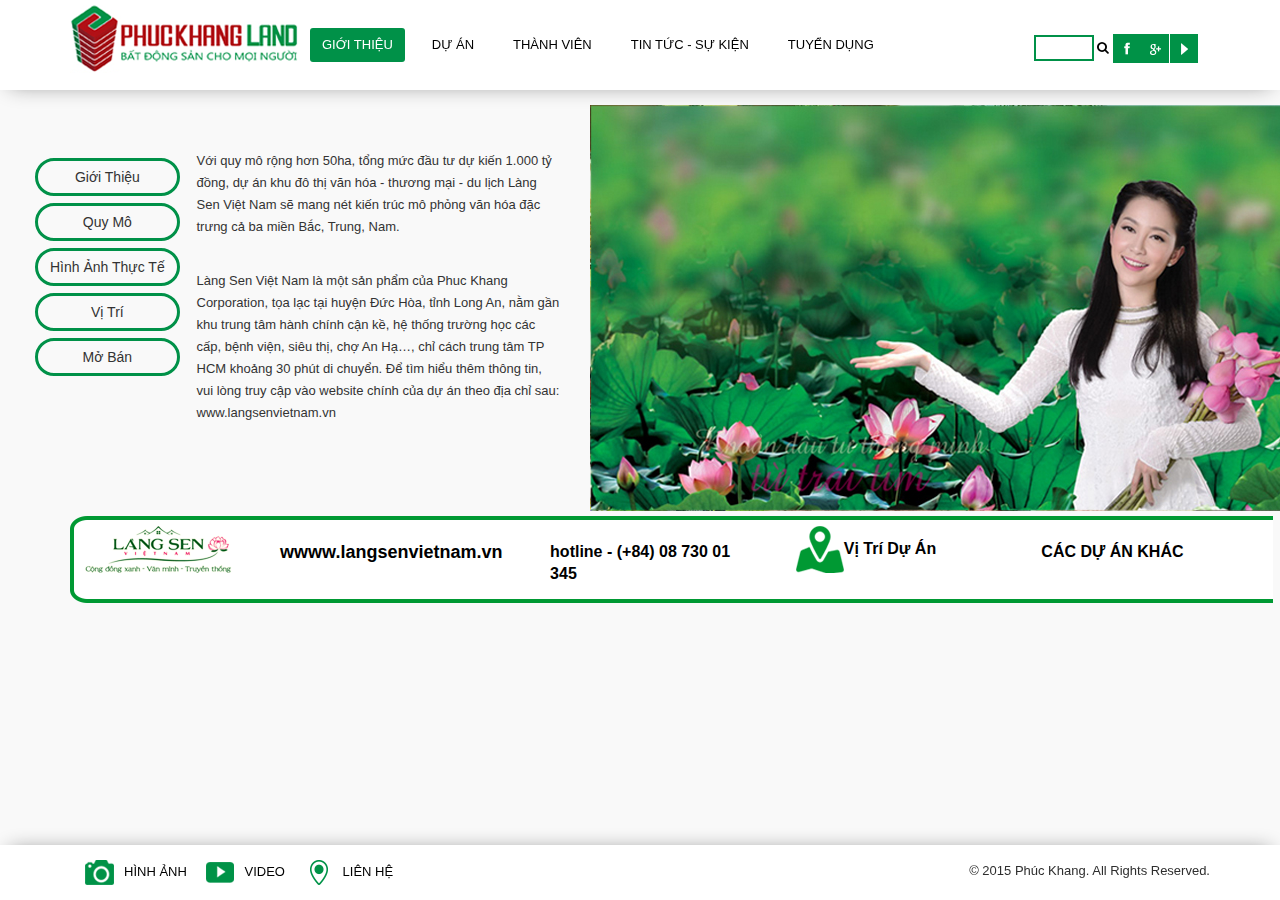
==== html/chi-tiet-du-an.html @ 8d45b4da "Layout demo - created by Quang Luu" ====
<!DOCTYPE html>
<html lang="en">
<head>
    <meta charset="utf-8">
    <meta name="viewport" content="width=device-width, initial-scale=1.0">
    <meta name="description" content="">
    <meta name="author" content="Lusman">
    <title>Home | Phúc Khang</title>
	
	<!-- core CSS -->
    <link href="css/bootstrap.min.css" rel="stylesheet">
    <link href="css/font-awesome.min.css" rel="stylesheet">
    <link href="css/animate.min.css" rel="stylesheet">
    <link href="css/prettyPhoto.css" rel="stylesheet">
    <link href="css/main.css" rel="stylesheet">
    <link href="css/responsive.css" rel="stylesheet">

    <link rel="stylesheet" type="text/css" href="css/demo.css">
    <link rel="stylesheet" type="text/css" href="css/style_common.css">
    <link rel="stylesheet" type="text/css" href="css/style5.css">
    <link rel="stylesheet" type="text/css" href="css/demoadpacks.css">

    <script src="js/demoad.js"></script>
    <script type="text/javascript" async="" id="_carbonads_js" src="js/carbon.js"></script>


    <!--[if lt IE 9]>
    <script src="js/html5shiv.js"></script>
    <script src="js/respond.min.js"></script>
    <![endif]-->       
    <link rel="shortcut icon" href="images/ico/favicon.ico">
    <link rel="apple-touch-icon-precomposed" sizes="144x144" href="images/ico/apple-touch-icon-144-precomposed.png">
    <link rel="apple-touch-icon-precomposed" sizes="114x114" href="images/ico/apple-touch-icon-114-precomposed.png">
    <link rel="apple-touch-icon-precomposed" sizes="72x72" href="images/ico/apple-touch-icon-72-precomposed.png">
    <link rel="apple-touch-icon-precomposed" href="images/ico/apple-touch-icon-57-precomposed.png">
</head><!--/head-->

<body class="homepage">

    <header id="header">

        <nav class="navbar navbar-inverse navbar-fixed-top" role="banner">
            <div class="container">
                <div class="navbar-header">
                    <button type="button" class="navbar-toggle" data-toggle="collapse" data-target=".navbar-collapse">
                        <span class="sr-only">Toggle navigation</span>
                        <span class="icon-bar"></span>
                        <span class="icon-bar"></span>
                        <span class="icon-bar"></span>
                    </button>
                    <a class="navbar-brand" href="index.html"><img src="images/logo.png" alt="logo"></a>
                </div>
				
                <div class="collapse navbar-collapse navbar-left">
                    <ul class="nav navbar-nav">
                        <li class="active"><a href="index.html">GIỚI THIỆU</a></li>
                        <li><a href="du-an.html">DỰ ÁN</a></li>
                        <li><a href="#">THÀNH VIÊN</a></li>
                        <li><a href="#">TIN TỨC - SỰ KIỆN</a></li>
                        <li><a href="#">TUYỂN DỤNG</a></li>                       
                    </ul>

                    <div class="col-sm-6 col-xs-8 social-custom">
                       <div class="social">
                            <div class="search">
                                <form role="form">
                                    <input type="text" class="search-form" autocomplete="off" placeholder="Search">
                                    <i class="fa fa-search"></i>
                                </form>
                           </div>
                            <ul class="social-share">
                                <li><a href="#"><img src="images/facebook.png"></a></li>
                                <li><a href="#"><img src="images/google+.png"></a></li> 
                                <li><a href="#"><img src="images/youtube.png"></a></li>
                            </ul>
                       </div>
                    </div>

                </div>
            </div><!--/.container-->
        </nav><!--/nav-->
		
    </header><!--/header-->

    <div class="container-fluid" style="padding-top: 100px;">
    <div class="row" style="height:410px;">
        <!--Button-->
        <div class="col-xs-6 .col-md-4" style="width: 15%; padding-top:50px; padding-left:50px;">
            <div class="btn-group-vertical" role="group">
                <a href="#" class="btn btn-default navbar-btn button">Giới Thiệu</a>
                <a href="#" class="btn btn-default navbar-btn button">Quy Mô</a>
                <a href="#" class="btn btn-default navbar-btn button">Hình Ảnh Thực Tế</a>
                <a href="#" class="btn btn-default navbar-btn button">Vị Trí</a>
                <a href="mo-ban.html" class="btn btn-default navbar-btn button">Mở Bán</a>
            </div>
        </div>
        <!--/Button-->
        <!--Content-->
        <div>
            <div class="col-xs-6 .col-md-4" style="width:30%; padding-top:50px;">
                <p>
                    Với quy mô rộng hơn 50ha, tổng mức đầu tư dự kiến 1.000 tỷ đồng, dự án khu đô thị văn hóa - thương mại - du lịch Làng Sen Việt Nam sẽ mang nét kiến trúc mô phỏng văn hóa đặc trưng cả ba miền Bắc, Trung, Nam.
                </p>
                    </br>
                <p>
                    Làng Sen Việt Nam là một sản phẩm của Phuc Khang Corporation, tọa lạc tại huyện Đức Hòa, tỉnh Long An, nằm gần khu trung tâm hành chính cận kề, hệ thống trường học các cấp, bệnh viện, siêu thị, chợ An Hạ…, chỉ cách trung tâm TP HCM khoảng 30 phút di chuyển. Để tìm hiểu thêm thông tin, vui lòng truy cập vào website chính của dự án theo địa chỉ sau: www.langsenvietnam.vn
                </p>
            </div>
            <div class="col-xs-6 .col-md-4" style="width: 55%; padding-top:5px;">
                <img src="images/duanlangsen.jpg">
            </div>
        </div>
    </div>
    <div class="row" style="background-image: url(images/chitietfooter.png);
          background-repeat: no-repeat;
          padding-top: 10px;
          margin-right: 7px;
          margin-top: 5px;
          width: 94%;
          float: right;
          height: 100px;">
  <div class="col-md-1"><img src="images/logolangsen.png"></div>
  <a href="www.langsenvietnam.vn" class="col-md-1" style="width=20%; padding-left:110px; color:black; padding-top:15px; font-weight:bolder; font-size:large;">wwww.langsenvietnam.vn</a>
  <div class="col-md-1" style="width:20%; margin-left:240px; color:black; padding-top:15px; font-weight:bold; font-size:medium;"><p>hotline - (+84) 08 730 01 345</p></div>
  <div class="col-md-1" style="width:20%; margin-left:5px; color:black; font-weight:bold; font-size:medium;"><img src="images/vitri.png"><a href="#" style="color:black;">Vị Trí Dự Án</a></div>
    <div class="col-md-1" style="width:20%; margin-left:5px; padding-top:15px; color:black; font-weight:bold; font-size:medium;"><a href="du-an.html" style="color:black;">CÁC DỰ ÁN KHÁC</a></div>

        
    </div>
    </div>
        <!--/Content-->
    <footer id="footer" class="navbar-fixed-bottom">
        <div class="container" style="padding-bottom: 15px">
            <div class="row">
                <div class="col-sm-6">
                    <ul class="pull-left">
                        <li><img src="images/camera.png" style="padding-right: 10px;"><a href="#">HÌNH ẢNH</a></li>
                        <li><img src="images/video.png" style="padding-right: 10px;"><a href="#">VIDEO</a></li>
                        <li><img src="images/location.png" style="padding-right: 10px;"><a href="#">LIÊN HỆ</a></li>
                    </ul>
                </div>
                <div class="col-sm-6">
                    <span class="pull-right">&copy; 2015 Phúc Khang. All Rights Reserved.</span>
                </div>
            </div>
        </div>
    </footer><!--/#footer-->

    <script src="js/jquery.js"></script>
    <script src="js/bootstrap.min.js"></script>
    <script src="js/jquery.prettyPhoto.js"></script>
    <script src="js/jquery.isotope.min.js"></script>
    <script src="js/main.js"></script>
    <script src="js/wow.min.js"></script>
</body>
</html>
---- html/css/prettyPhoto.css ----
div.pp_default .pp_top,div.pp_default .pp_top .pp_middle,div.pp_default .pp_top .pp_left,div.pp_default .pp_top .pp_right,div.pp_default .pp_bottom,div.pp_default .pp_bottom .pp_left,div.pp_default .pp_bottom .pp_middle,div.pp_default .pp_bottom .pp_right{height:13px}
div.pp_default .pp_top .pp_left{background:url(../images/prettyPhoto/default/sprite.png) -78px -93px no-repeat}
div.pp_default .pp_top .pp_middle{background:url(../images/prettyPhoto/default/sprite_x.png) top left repeat-x}
div.pp_default .pp_top .pp_right{background:url(../images/prettyPhoto/default/sprite.png) -112px -93px no-repeat}
div.pp_default .pp_content .ppt{color:#f8f8f8}
div.pp_default .pp_content_container .pp_left{background:url(../images/prettyPhoto/default/sprite_y.png) -7px 0 repeat-y;padding-left:13px}
div.pp_default .pp_content_container .pp_right{background:url(../images/prettyPhoto/default/sprite_y.png) top right repeat-y;padding-right:13px}
div.pp_default .pp_next:hover{background:url(../images/prettyPhoto/default/sprite_next.png) center right no-repeat;cursor:pointer}
div.pp_default .pp_previous:hover{background:url(../images/prettyPhoto/default/sprite_prev.png) center left no-repeat;cursor:pointer}
div.pp_default .pp_expand{background:url(../images/prettyPhoto/default/sprite.png) 0 -29px no-repeat;cursor:pointer;width:28px;height:28px}
div.pp_default .pp_expand:hover{background:url(../images/prettyPhoto/default/sprite.png) 0 -56px no-repeat;cursor:pointer}
div.pp_default .pp_contract{background:url(../images/prettyPhoto/default/sprite.png) 0 -84px no-repeat;cursor:pointer;width:28px;height:28px}
div.pp_default .pp_contract:hover{background:url(../images/prettyPhoto/default/sprite.png) 0 -113px no-repeat;cursor:pointer}
div.pp_default .pp_close{width:30px;height:30px;background:url(../images/prettyPhoto/default/sprite.png) 2px 1px no-repeat;cursor:pointer}
div.pp_default .pp_gallery ul li a{background:url(../images/prettyPhoto/default/default_thumb.png) center center #f8f8f8;border:1px solid #aaa}
div.pp_default .pp_social{margin-top:7px}
div.pp_default .pp_gallery a.pp_arrow_previous,div.pp_default .pp_gallery a.pp_arrow_next{position:static;left:auto}
div.pp_default .pp_nav .pp_play,div.pp_default .pp_nav .pp_pause{background:url(../images/prettyPhoto/default/sprite.png) -51px 1px no-repeat;height:30px;width:30px}
div.pp_default .pp_nav .pp_pause{background-position:-51px -29px}
div.pp_default a.pp_arrow_previous,div.pp_default a.pp_arrow_next{background:url(../images/prettyPhoto/default/sprite.png) -31px -3px no-repeat;height:20px;width:20px;margin:4px 0 0}
div.pp_default a.pp_arrow_next{left:52px;background-position:-82px -3px}
div.pp_default .pp_content_container .pp_details{margin-top:5px}
div.pp_default .pp_nav{clear:none;height:30px;width:110px;position:relative}
div.pp_default .pp_nav .currentTextHolder{font-family:Georgia;font-style:italic;color:#999;font-size:11px;left:75px;line-height:25px;position:absolute;top:2px;margin:0;padding:0 0 0 10px}
div.pp_default .pp_close:hover,div.pp_default .pp_nav .pp_play:hover,div.pp_default .pp_nav .pp_pause:hover,div.pp_default .pp_arrow_next:hover,div.pp_default .pp_arrow_previous:hover{opacity:0.7}
div.pp_default .pp_description{font-size:11px;font-weight:700;line-height:14px;margin:5px 50px 5px 0}
div.pp_default .pp_bottom .pp_left{background:url(../images/prettyPhoto/default/sprite.png) -78px -127px no-repeat}
div.pp_default .pp_bottom .pp_middle{background:url(../images/prettyPhoto/default/sprite_x.png) bottom left repeat-x}
div.pp_default .pp_bottom .pp_right{background:url(../images/prettyPhoto/default/sprite.png) -112px -127px no-repeat}
div.pp_default .pp_loaderIcon{background:url(../images/prettyPhoto/default/loader.gif) center center no-repeat}
div.light_rounded .pp_top .pp_left{background:url(../images/prettyPhoto/light_rounded/sprite.png) -88px -53px no-repeat}
div.light_rounded .pp_top .pp_right{background:url(../images/prettyPhoto/light_rounded/sprite.png) -110px -53px no-repeat}
div.light_rounded .pp_next:hover{background:url(../images/prettyPhoto/light_rounded/btnNext.png) center right no-repeat;cursor:pointer}
div.light_rounded .pp_previous:hover{background:url(../images/prettyPhoto/light_rounded/btnPrevious.png) center left no-repeat;cursor:pointer}
div.light_rounded .pp_expand{background:url(../images/prettyPhoto/light_rounded/sprite.png) -31px -26px no-repeat;cursor:pointer}
div.light_rounded .pp_expand:hover{background:url(../images/prettyPhoto/light_rounded/sprite.png) -31px -47px no-repeat;cursor:pointer}
div.light_rounded .pp_contract{background:url(../images/prettyPhoto/light_rounded/sprite.png) 0 -26px no-repeat;cursor:pointer}
div.light_rounded .pp_contract:hover{background:url(../images/prettyPhoto/light_rounded/sprite.png) 0 -47px no-repeat;cursor:pointer}
div.light_rounded .pp_close{width:75px;height:22px;background:url(../images/prettyPhoto/light_rounded/sprite.png) -1px -1px no-repeat;cursor:pointer}
div.light_rounded .pp_nav .pp_play{background:url(../images/prettyPhoto/light_rounded/sprite.png) -1px -100px no-repeat;height:15px;width:14px}
div.light_rounded .pp_nav .pp_pause{background:url(../images/prettyPhoto/light_rounded/sprite.png) -24px -100px no-repeat;height:15px;width:14px}
div.light_rounded .pp_arrow_previous{background:url(../images/prettyPhoto/light_rounded/sprite.png) 0 -71px no-repeat}
div.light_rounded .pp_arrow_next{background:url(../images/prettyPhoto/light_rounded/sprite.png) -22px -71px no-repeat}
div.light_rounded .pp_bottom .pp_left{background:url(../images/prettyPhoto/light_rounded/sprite.png) -88px -80px no-repeat}
div.light_rounded .pp_bottom .pp_right{background:url(../images/prettyPhoto/light_rounded/sprite.png) -110px -80px no-repeat}
div.dark_rounded .pp_top .pp_left{background:url(../images/prettyPhoto/dark_rounded/sprite.png) -88px -53px no-repeat}
div.dark_rounded .pp_top .pp_right{background:url(../images/prettyPhoto/dark_rounded/sprite.png) -110px -53px no-repeat}
div.dark_rounded .pp_content_container .pp_left{background:url(../images/prettyPhoto/dark_rounded/contentPattern.png) top left repeat-y}
div.dark_rounded .pp_content_container .pp_right{background:url(../images/prettyPhoto/dark_rounded/contentPattern.png) top right repeat-y}
div.dark_rounded .pp_next:hover{background:url(../images/prettyPhoto/dark_rounded/btnNext.png) center right no-repeat;cursor:pointer}
div.dark_rounded .pp_previous:hover{background:url(../images/prettyPhoto/dark_rounded/btnPrevious.png) center left no-repeat;cursor:pointer}
div.dark_rounded .pp_expand{background:url(../images/prettyPhoto/dark_rounded/sprite.png) -31px -26px no-repeat;cursor:pointer}
div.dark_rounded .pp_expand:hover{background:url(../images/prettyPhoto/dark_rounded/sprite.png) -31px -47px no-repeat;cursor:pointer}
div.dark_rounded .pp_contract{background:url(../images/prettyPhoto/dark_rounded/sprite.png) 0 -26px no-repeat;cursor:pointer}
div.dark_rounded .pp_contract:hover{background:url(../images/prettyPhoto/dark_rounded/sprite.png) 0 -47px no-repeat;cursor:pointer}
div.dark_rounded .pp_close{width:75px;height:22px;background:url(../images/prettyPhoto/dark_rounded/sprite.png) -1px -1px no-repeat;cursor:pointer}
div.dark_rounded .pp_description{margin-right:85px;color:#fff}
div.dark_rounded .pp_nav .pp_play{background:url(../images/prettyPhoto/dark_rounded/sprite.png) -1px -100px no-repeat;height:15px;width:14px}
div.dark_rounded .pp_nav .pp_pause{background:url(../images/prettyPhoto/dark_rounded/sprite.png) -24px -100px no-repeat;height:15px;width:14px}
div.dark_rounded .pp_arrow_previous{background:url(../images/prettyPhoto/dark_rounded/sprite.png) 0 -71px no-repeat}
div.dark_rounded .pp_arrow_next{background:url(../images/prettyPhoto/dark_rounded/sprite.png) -22px -71px no-repeat}
div.dark_rounded .pp_bottom .pp_left{background:url(../images/prettyPhoto/dark_rounded/sprite.png) -88px -80px no-repeat}
div.dark_rounded .pp_bottom .pp_right{background:url(../images/prettyPhoto/dark_rounded/sprite.png) -110px -80px no-repeat}
div.dark_rounded .pp_loaderIcon{background:url(../images/prettyPhoto/dark_rounded/loader.gif) center center no-repeat}
div.dark_square .pp_left,div.dark_square .pp_middle,div.dark_square .pp_right,div.dark_square .pp_content{background:#000}
div.dark_square .pp_description{color:#fff;margin:0 85px 0 0}
div.dark_square .pp_loaderIcon{background:url(../images/prettyPhoto/dark_square/loader.gif) center center no-repeat}
div.dark_square .pp_expand{background:url(../images/prettyPhoto/dark_square/sprite.png) -31px -26px no-repeat;cursor:pointer}
div.dark_square .pp_expand:hover{background:url(../images/prettyPhoto/dark_square/sprite.png) -31px -47px no-repeat;cursor:pointer}
div.dark_square .pp_contract{background:url(../images/prettyPhoto/dark_square/sprite.png) 0 -26px no-repeat;cursor:pointer}
div.dark_square .pp_contract:hover{background:url(../images/prettyPhoto/dark_square/sprite.png) 0 -47px no-repeat;cursor:pointer}
div.dark_square .pp_close{width:75px;height:22px;background:url(../images/prettyPhoto/dark_square/sprite.png) -1px -1px no-repeat;cursor:pointer}
div.dark_square .pp_nav{clear:none}
div.dark_square .pp_nav .pp_play{background:url(../images/prettyPhoto/dark_square/sprite.png) -1px -100px no-repeat;height:15px;width:14px}
div.dark_square .pp_nav .pp_pause{background:url(../images/prettyPhoto/dark_square/sprite.png) -24px -100px no-repeat;height:15px;width:14px}
div.dark_square .pp_arrow_previous{background:url(../images/prettyPhoto/dark_square/sprite.png) 0 -71px no-repeat}
div.dark_square .pp_arrow_next{background:url(../images/prettyPhoto/dark_square/sprite.png) -22px -71px no-repeat}
div.dark_square .pp_next:hover{background:url(../images/prettyPhoto/dark_square/btnNext.png) center right no-repeat;cursor:pointer}
div.dark_square .pp_previous:hover{background:url(../images/prettyPhoto/dark_square/btnPrevious.png) center left no-repeat;cursor:pointer}
div.light_square .pp_expand{background:url(../images/prettyPhoto/light_square/sprite.png) -31px -26px no-repeat;cursor:pointer}
div.light_square .pp_expand:hover{background:url(../images/prettyPhoto/light_square/sprite.png) -31px -47px no-repeat;cursor:pointer}
div.light_square .pp_contract{background:url(../images/prettyPhoto/light_square/sprite.png) 0 -26px no-repeat;cursor:pointer}
div.light_square .pp_contract:hover{background:url(../images/prettyPhoto/light_square/sprite.png) 0 -47px no-repeat;cursor:pointer}
div.light_square .pp_close{width:75px;height:22px;background:url(../images/prettyPhoto/light_square/sprite.png) -1px -1px no-repeat;cursor:pointer}
div.light_square .pp_nav .pp_play{background:url(../images/prettyPhoto/light_square/sprite.png) -1px -100px no-repeat;height:15px;width:14px}
div.light_square .pp_nav .pp_pause{background:url(../images/prettyPhoto/light_square/sprite.png) -24px -100px no-repeat;height:15px;width:14px}
div.light_square .pp_arrow_previous{background:url(../images/prettyPhoto/light_square/sprite.png) 0 -71px no-repeat}
div.light_square .pp_arrow_next{background:url(../images/prettyPhoto/light_square/sprite.png) -22px -71px no-repeat}
div.light_square .pp_next:hover{background:url(../images/prettyPhoto/light_square/btnNext.png) center right no-repeat;cursor:pointer}
div.light_square .pp_previous:hover{background:url(../images/prettyPhoto/light_square/btnPrevious.png) center left no-repeat;cursor:pointer}
div.facebook .pp_top .pp_left{background:url(../images/prettyPhoto/facebook/sprite.png) -88px -53px no-repeat}
div.facebook .pp_top .pp_middle{background:url(../images/prettyPhoto/facebook/contentPatternTop.png) top left repeat-x}
div.facebook .pp_top .pp_right{background:url(../images/prettyPhoto/facebook/sprite.png) -110px -53px no-repeat}
div.facebook .pp_content_container .pp_left{background:url(../images/prettyPhoto/facebook/contentPatternLeft.png) top left repeat-y}
div.facebook .pp_content_container .pp_right{background:url(../images/prettyPhoto/facebook/contentPatternRight.png) top right repeat-y}
div.facebook .pp_expand{background:url(../images/prettyPhoto/facebook/sprite.png) -31px -26px no-repeat;cursor:pointer}
div.facebook .pp_expand:hover{background:url(../images/prettyPhoto/facebook/sprite.png) -31px -47px no-repeat;cursor:pointer}
div.facebook .pp_contract{background:url(../images/prettyPhoto/facebook/sprite.png) 0 -26px no-repeat;cursor:pointer}
div.facebook .pp_contract:hover{background:url(../images/prettyPhoto/facebook/sprite.png) 0 -47px no-repeat;cursor:pointer}
div.facebook .pp_close{width:22px;height:22px;background:url(../images/prettyPhoto/facebook/sprite.png) -1px -1px no-repeat;cursor:pointer}
div.facebook .pp_description{margin:0 37px 0 0}
div.facebook .pp_loaderIcon{background:url(../images/prettyPhoto/facebook/loader.gif) center center no-repeat}
div.facebook .pp_arrow_previous{background:url(../images/prettyPhoto/facebook/sprite.png) 0 -71px no-repeat;height:22px;margin-top:0;width:22px}
div.facebook .pp_arrow_previous.disabled{background-position:0 -96px;cursor:default}
div.facebook .pp_arrow_next{background:url(../images/prettyPhoto/facebook/sprite.png) -32px -71px no-repeat;height:22px;margin-top:0;width:22px}
div.facebook .pp_arrow_next.disabled{background-position:-32px -96px;cursor:default}
div.facebook .pp_nav{margin-top:0}
div.facebook .pp_nav p{font-size:15px;padding:0 3px 0 4px}
div.facebook .pp_nav .pp_play{background:url(../images/prettyPhoto/facebook/sprite.png) -1px -123px no-repeat;height:22px;width:22px}
div.facebook .pp_nav .pp_pause{background:url(../images/prettyPhoto/facebook/sprite.png) -32px -123px no-repeat;height:22px;width:22px}
div.facebook .pp_next:hover{background:url(../images/prettyPhoto/facebook/btnNext.png) center right no-repeat;cursor:pointer}
div.facebook .pp_previous:hover{background:url(../images/prettyPhoto/facebook/btnPrevious.png) center left no-repeat;cursor:pointer}
div.facebook .pp_bottom .pp_left{background:url(../images/prettyPhoto/facebook/sprite.png) -88px -80px no-repeat}
div.facebook .pp_bottom .pp_middle{background:url(../images/prettyPhoto/facebook/contentPatternBottom.png) top left repeat-x}
div.facebook .pp_bottom .pp_right{background:url(../images/prettyPhoto/facebook/sprite.png) -110px -80px no-repeat}
div.pp_pic_holder a:focus{outline:none}
div.pp_overlay{background:#000;display:none;left:0;position:absolute;top:0;width:100%;z-index:9500}
div.pp_pic_holder{display:none;position:absolute;width:100px;z-index:10000}
.pp_content{height:40px;min-width:40px}
* html .pp_content{width:40px}
.pp_content_container{position:relative;text-align:left;width:100%}
.pp_content_container .pp_left{padding-left:20px}
.pp_content_container .pp_right{padding-right:20px}
.pp_content_container .pp_details{float:left;margin:10px 0 2px}
.pp_description{display:none;margin:0}
.pp_social{float:left;margin:0}
.pp_social .facebook{float:left;margin-left:5px;width:55px;overflow:hidden}
.pp_social .twitter{float:left}
.pp_nav{clear:right;float:left;margin:3px 10px 0 0}
.pp_nav p{float:left;white-space:nowrap;margin:2px 4px}
.pp_nav .pp_play,.pp_nav .pp_pause{float:left;margin-right:4px;text-indent:-10000px}
a.pp_arrow_previous,a.pp_arrow_next{display:block;float:left;height:15px;margin-top:3px;overflow:hidden;text-indent:-10000px;width:14px}
.pp_hoverContainer{position:absolute;top:0;width:100%;z-index:2000}
.pp_gallery{display:none;left:50%;margin-top:-50px;position:absolute;z-index:10000}
.pp_gallery div{float:left;overflow:hidden;position:relative}
.pp_gallery ul{float:left;height:35px;position:relative;white-space:nowrap;margin:0 0 0 5px;padding:0}
.pp_gallery ul a{border:1px rgba(0,0,0,0.5) solid;display:block;float:left;height:33px;overflow:hidden}
.pp_gallery ul a img{border:0}
.pp_gallery li{display:block;float:left;margin:0 5px 0 0;padding:0}
.pp_gallery li.default a{background:url(../images/prettyPhoto/facebook/default_thumbnail.gif) 0 0 no-repeat;display:block;height:33px;width:50px}
.pp_gallery .pp_arrow_previous,.pp_gallery .pp_arrow_next{margin-top:7px!important}
a.pp_next{background:url(../images/prettyPhoto/light_rounded/btnNext.png) 10000px 10000px no-repeat;display:block;float:right;height:100%;text-indent:-10000px;width:49%}
a.pp_previous{background:url(../images/prettyPhoto/light_rounded/btnNext.png) 10000px 10000px no-repeat;display:block;float:left;height:100%;text-indent:-10000px;width:49%}
a.pp_expand,a.pp_contract{cursor:pointer;display:none;height:20px;position:absolute;right:30px;text-indent:-10000px;top:10px;width:20px;z-index:20000}
a.pp_close{position:absolute;right:0;top:0;display:block;line-height:22px;text-indent:-10000px}
.pp_loaderIcon{display:block;height:24px;left:50%;position:absolute;top:50%;width:24px;margin:-12px 0 0 -12px}
#pp_full_res{line-height:1!important}
#pp_full_res .pp_inline{text-align:left}
#pp_full_res .pp_inline p{margin:0 0 15px}
div.ppt{color:#fff;display:none;font-size:17px;z-index:9999;margin:0 0 5px 15px}
div.pp_default .pp_content,div.light_rounded .pp_content{background-color:#fff}
div.pp_default #pp_full_res .pp_inline,div.light_rounded .pp_content .ppt,div.light_rounded #pp_full_res .pp_inline,div.light_square .pp_content .ppt,div.light_square #pp_full_res .pp_inline,div.facebook .pp_content .ppt,div.facebook #pp_full_res .pp_inline{color:#000}
div.pp_default .pp_gallery ul li a:hover,div.pp_default .pp_gallery ul li.selected a,.pp_gallery ul a:hover,.pp_gallery li.selected a{border-color:#fff}
div.pp_default .pp_details,div.light_rounded .pp_details,div.dark_rounded .pp_details,div.dark_square .pp_details,div.light_square .pp_details,div.facebook .pp_details{position:relative}
div.light_rounded .pp_top .pp_middle,div.light_rounded .pp_content_container .pp_left,div.light_rounded .pp_content_container .pp_right,div.light_rounded .pp_bottom .pp_middle,div.light_square .pp_left,div.light_square .pp_middle,div.light_square .pp_right,div.light_square .pp_content,div.facebook .pp_content{background:#fff}
div.light_rounded .pp_description,div.light_square .pp_description{margin-right:85px}
div.light_rounded .pp_gallery a.pp_arrow_previous,div.light_rounded .pp_gallery a.pp_arrow_next,div.dark_rounded .pp_gallery a.pp_arrow_previous,div.dark_rounded .pp_gallery a.pp_arrow_next,div.dark_square .pp_gallery a.pp_arrow_previous,div.dark_square .pp_gallery a.pp_arrow_next,div.light_square .pp_gallery a.pp_arrow_previous,div.light_square .pp_gallery a.pp_arrow_next{margin-top:12px!important}
div.light_rounded .pp_arrow_previous.disabled,div.dark_rounded .pp_arrow_previous.disabled,div.dark_square .pp_arrow_previous.disabled,div.light_square .pp_arrow_previous.disabled{background-position:0 -87px;cursor:default}
div.light_rounded .pp_arrow_next.disabled,div.dark_rounded .pp_arrow_next.disabled,div.dark_square .pp_arrow_next.disabled,div.light_square .pp_arrow_next.disabled{background-position:-22px -87px;cursor:default}
div.light_rounded .pp_loaderIcon,div.light_square .pp_loaderIcon{background:url(../images/prettyPhoto/light_rounded/loader.gif) center center no-repeat}
div.dark_rounded .pp_top .pp_middle,div.dark_rounded .pp_content,div.dark_rounded .pp_bottom .pp_middle{background:url(../images/prettyPhoto/dark_rounded/contentPattern.png) top left repeat}
div.dark_rounded .currentTextHolder,div.dark_square .currentTextHolder{color:#c4c4c4}
div.dark_rounded #pp_full_res .pp_inline,div.dark_square #pp_full_res .pp_inline{color:#fff}
.pp_top,.pp_bottom{height:20px;position:relative}
* html .pp_top,* html .pp_bottom{padding:0 20px}
.pp_top .pp_left,.pp_bottom .pp_left{height:20px;left:0;position:absolute;width:20px}
.pp_top .pp_middle,.pp_bottom .pp_middle{height:20px;left:20px;position:absolute;right:20px}
* html .pp_top .pp_middle,* html .pp_bottom .pp_middle{left:0;position:static}
.pp_top .pp_right,.pp_bottom .pp_right{height:20px;left:auto;position:absolute;right:0;top:0;width:20px}
.pp_fade,.pp_gallery li.default a img{display:none}
---- html/css/main.css ----
@import url(http://fonts.googleapis.com/css?family=Open+Sans:300italic,400italic,600italic,700italic,800italic,400,600,700,300,800);


/*************************
*******Typography******
**************************/

body {
  background: #fff;
  font-family: 'Open Sans', sans-serif;
  color:#4e4e4e;
  line-height: 22px;
}

h1,
h2,
h3,
h4,
h5,
h6 {
  font-weight: 600; 
  font-family: 'Open Sans', sans-serif;
  color:#4e4e4e;
}

h1{
  font-size: 36px;
  color:#fff;
}

h2{
  font-size: 20px;
}

h3{
  font-size: 16px;
  color: #787878;
  font-weight: 400;
  line-height: 24px;
}

h4{
  font-size: 16px;
}

a {
  color: #c52d2f;
  -webkit-transition: color 300ms, background-color 300ms;
  -moz-transition: color 300ms, background-color 300ms;
  -o-transition:  color 300ms, background-color 300ms;
  transition:  color 300ms, background-color 300ms;
}

a:hover, a:focus {
  color: #d43133;
}

hr {
  border-top: 1px solid #e5e5e5;
  border-bottom: 1px solid #fff;
}


.btn-primary {
  padding: 8px 20px;
  background: #c52d2f;
  color: #fff;
  border-radius: 4px;
  border:none;
  margin-top: 10px;
}


.btn-primary:hover, 
.btn-primary:focus{
  background: #c52d2f;
  outline: none;
  box-shadow: none;
} 

.btn-transparent {
  border: 3px solid #fff;
  background: transparent;
  color: #fff;
}

.btn-transparent:hover {
  border-color: rgba(255, 255, 255, 0.5);
}

a:hover,
a:focus {
  color: #111;
  text-decoration: none;
  outline: none;
}

.dropdown-menu {
  margin-top: -1px;
  min-width: 180px;
}

.center h2{
  font-size: 36px;
  margin-top: 0;
  margin-bottom: 20px;
}

.media>.pull-left{
  margin-right: 20px;
}

.media>.pull-right{
  margin-left: 20px;
}

body > section {
  padding: 70px 0;
}

.hover-effect{
  padding: 0;
}

.center {
  text-align: center;
  padding-bottom: 55px;
}

.scaleIn {
  -webkit-animation-name: scaleIn;
  animation-name: scaleIn;
}

.lead{
  font-size: 16px;
  line-height: 24px;
  font-weight: 400;
}

.transparent-bg {
  background-color: transparent !important;
  margin-bottom: 0;
}

@-webkit-keyframes scaleIn {
  0% {
    opacity: 0;
    -webkit-transform: scale(0);
    transform: scale(0);
  }

  100% {
    opacity: 1;
    -webkit-transform: scale(1);
    transform: scale(1);
  }
}

@keyframes scaleIn {
  0% {
    opacity: 0;
    -webkit-transform: scale(0);
    -ms-transform: scale(0);
    transform: scale(0);
  }

  100% {
    opacity: 1;
    -webkit-transform: scale(1);
    -ms-transform: scale(1);
    transform: scale(1);
  }
}


/*************************
*******Header******
**************************/

.padding-col{
  padding-left: 0px;
  padding-right: 0px;
}

.square-box{
  float: right;
  width: 300px;
  height: 233px;
}

#header .search{
  display: inline-block;
}

.navbar>.container .navbar-brand{
  margin-left: 0;
}

.top-bar {
  padding: 10px 0;
  background: #191919;
  border-bottom: 1px solid #222;
  line-height: 28px;
}

.top-number{
  color: #fff;
}

.top-number p{
  margin: 0
}

.social{
  text-align: right;
}

.social-share{
 display: inline-block;
 list-style: none;
 padding: 0;
 margin: 0;
}

ul.social-share li {
  display: inline-block;
}

ul.social-share li a {
  display: inline-block;
  color: #fff;
  background: #404040;
  width: 25px;
  height: 25px;
  line-height: 25px;
  text-align: center;
  border-radius: 2px;
}

ul.social-share li a:hover {
  background: #c52d2f;
  color: #fff;
}

.search i {
  color: #000;
}

input.search-form{
  background: transparent;
  border-style: solid;
  border-color: #009148;
  border: 1 none;
  width: 60px;
  padding: 0 10px;
  color: #000;
  -webkit-transition: all 400ms;
  -moz-transition: all 400ms;
  -ms-transition: all 400ms;
  -o-transition: all 400ms;
  transition: all 400ms;
}

input.search-form::-webkit-input-placeholder{
  color: transparent;
}

input.search-form:hover::-webkit-input-placeholder {
  color: #fff;
}

input.search-form:hover {
  width: 150px;
}

.navbar-brand {
  padding: 0;
  margin:0;
}

.navbar {
  border-radius: 0;
  margin-bottom: 0;
  background: #FFFFFF;
  padding: 5px 0;
  padding-bottom: 0;
}

 .navbar-nav{
  margin-top: -45px;
  margin-left: 225px; 
 }

.navbar-nav>li{
  margin-left: 15px;
  padding-bottom: 28px;
}

.navbar-inverse .navbar-nav > li > a {
  padding: 5px 12px;
  margin: 0;
  border-radius: 3px;
  color: #000;
  line-height: 24px;
  display: inline-block;
}

.navbar-inverse .navbar-nav > li > a:hover{
	background-color: #009148;
  color: #ffffff;
}

.navbar-inverse {
  border: none;
  box-shadow: 0px 5px 20px -10px #888888;
}

.navbar-inverse .navbar-brand {
  font-size: 36px;
  line-height: 50px;
  color: #fff;
}

.navbar-inverse .navbar-nav > .active > a,
.navbar-inverse .navbar-nav > .active > a:hover,
.navbar-inverse .navbar-nav > .active > a:focus,
.navbar-inverse .navbar-nav > .open > a,
.navbar-inverse .navbar-nav > .open > a:hover,
.navbar-inverse .navbar-nav > .open > a:focus {
  background-color: #009148;
  color: #ffffff;
}

.navbar-inverse .navbar-nav .dropdown-menu {
  background-color: rgba(0,0,0,.85);
  -webkit-box-shadow: 0 3px 8px rgba(0, 0, 0, 0.125);
  -moz-box-shadow: 0 3px 8px rgba(0, 0, 0, 0.125);
  box-shadow: 0 3px 8px rgba(0, 0, 0, 0.125);
  border: 0;
  padding: 0;
  margin-top: 0;
  border-top: 0;
  border-radius: 0;
  left: 0;
}

.navbar-inverse .navbar-nav .dropdown-menu:before{
  position: absolute;
  top:0;
}

.navbar-inverse .navbar-nav .dropdown-menu > li > a {
  padding: 8px 15px;
  color: #fff;
}

.navbar-inverse .navbar-nav .dropdown-menu > li:hover > a,
.navbar-inverse .navbar-nav .dropdown-menu > li:focus > a,
.navbar-inverse .navbar-nav .dropdown-menu > li.active > a {
  background-color: #c52d2f;
  color: #fff;
}

.navbar-inverse .navbar-nav .dropdown-menu > li:last-child > a {
  border-radius: 0 0 3px 3px;
}

.navbar-inverse .navbar-nav .dropdown-menu > li.divider {
  background-color: transparent;
}

.navbar-inverse .navbar-collapse,
.navbar-inverse .navbar-form {
  border-top: 0;
  padding-bottom: 0;
}

.social-custom {
  float: right;
  margin-top: -56px;
  margin-left: 575px;
}

/*************************
*******Home Page******
**************************/


#main-slider {
  position: relative;
}

.no-margin {
  margin: 0;
  padding: 0;
}

#main-slider .carousel .carousel-content {
  margin-top: 150px;
}

#main-slider .carousel .slide-margin{
  margin-top: 140px;
}

#main-slider .carousel h2 {
  color: #fff;
}

#main-slider .carousel .btn-slide {
  padding: 8px 20px;
  background: #c52d2f;
  color: #fff;
  border-radius: 4px;
  margin-top: 25px;
  display: inline-block;
}

#main-slider .carousel .slider-img{
  text-align: right;
  position: absolute;
}


#main-slider .carousel .item {
  background-position: 50%;
  background-repeat: no-repeat;
  background-size: cover;
  left: 0 !important;
  opacity: 0;
  top: 0;
  position: absolute;
  width: 100%;
  display: block !important;
  height: 482px;
  -webkit-transition: opacity ease-in-out 500ms;
  -moz-transition: opacity ease-in-out 500ms;
  -o-transition: opacity ease-in-out 500ms;
  transition: opacity ease-in-out 500ms;
}

#main-slider .carousel .item:first-child {
  top: auto;
  position: relative;
}

#main-slider .carousel .item.active {
  opacity: 1;
  -webkit-transition: opacity ease-in-out 500ms;
  -moz-transition: opacity ease-in-out 500ms;
  -o-transition: opacity ease-in-out 500ms;
  transition: opacity ease-in-out 500ms;
  z-index: 1;
}

#main-slider .prev,
#main-slider .next {
  position: absolute;
  top: 50%;
  background-color: #c52d2f;
  color: #fff;
  display: inline-block;
  margin-top: -25px;
  height: 40px;
  line-height: 40px;
  width: 40px;
  line-height: 40px;
  text-align: center;
  border-radius: 4px;
  z-index: 5;
}

#main-slider .prev:hover,
#main-slider .next:hover {
  background-color: #000;
}

#main-slider .prev {
  left: 10px;
}

#main-slider .next {
  right: 10px;
}

#main-slider .carousel-indicators li {
  width: 20px;
  height: 20px;
  background-color: #fff;
  margin: 0 15px 0 0;
  position: relative;
}

#main-slider .carousel-indicators li:after {
  position: absolute;
  content: "";
  width: 24px;
  height: 24px;
  border-radius: 100%;
  background: rgba(0, 0, 0, 0);
  border: 1px solid #FFF;
  left: -3px;
  top: -3px;
}

#main-slider .carousel-indicators .active{
  width: 20px;
  height: 20px;
  background-color: #c52d2f;
   margin: 0 15px 0 0;
   border: 1px solid #c52d2f;
   position: relative;
}

#main-slider .carousel-indicators .active:after {
  position: absolute;
  content: "";
  width: 24px;
  height: 24px;
  border-radius: 100%;
  background: #c52d2f;
  border: 1px solid #c52d2f;
  left: -3px;
  top: -3px;
}

#main-slider .active .animation.animated-item-1 {
  -webkit-animation: fadeInUp 300ms linear 300ms both;
  -moz-animation: fadeInUp 300ms linear 300ms both;
  -o-animation: fadeInUp 300ms linear 300ms both;
  -ms-animation: fadeInUp 300ms linear 300ms both;
  animation: fadeInUp 300ms linear 300ms both;
}

#main-slider .active .animation.animated-item-2 {
  -webkit-animation: fadeInUp 300ms linear 600ms both;
  -moz-animation: fadeInUp 300ms linear 600ms both;
  -o-animation: fadeInUp 300ms linear 600ms both;
  -ms-animation: fadeInUp 300ms linear 600ms both;
  animation: fadeInUp 300ms linear 600ms both;
}

#main-slider .active .animation.animated-item-3 {
  -webkit-animation: fadeInUp 300ms linear 900ms both;
  -moz-animation: fadeInUp 300ms linear 900ms both;
  -o-animation: fadeInUp 300ms linear 900ms both;
  -ms-animation: fadeInUp 300ms linear 900ms both;
  animation: fadeInUp 300ms linear 900ms both;
}

#main-slider .active .animation.animated-item-4 {
  -webkit-animation: fadeInUp 300ms linear 1200ms both;
  -moz-animation: fadeInUp 300ms linear 1200ms both;
  -o-animation: fadeInUp 300ms linear 1200ms both;
  -ms-animation: fadeInUp 300ms linear 1200ms both;
  animation: fadeInUp 300ms linear 1200ms both;
}

#feature {
  background: #f2f2f2;
  padding-bottom: 40px;
}

.features{
  padding: 0;
}

.feature-wrap {
  margin-bottom: 35px;
  overflow: hidden;
}

.feature-wrap h2{
  margin-top: 10px;
}

.feature-wrap .pull-left {
  margin-right: 25px;
}

.feature-wrap i{
  font-size: 48px;
  height: 110px;
  width: 110px;
  margin: 3px;
  border-radius: 100%;
  line-height: 110px;
  text-align:center;
  background: #ffffff;
  color: #c52d2f;
  border: 3px solid #ffffff;
  box-shadow: inset 0 0 0 5px #f2f2f2;
  -webkit-box-shadow: inset 0 0 0 5px #f2f2f2;
  -webkit-transition: 500ms;
  -moz-transition: 500ms;
  -o-transition: 500ms;
  transition: 500ms;
  float: left;
  margin-right: 25px;
}

.feature-wrap i:hover {
  background: #c52d2f;
  color: #fff;
  box-shadow: inset 0 0 0 5px #c52d2f;
  -webkit-box-shadow: inset 0 0 0 5px #c52d2f;
  border: 3px solid #c52d2f;
}

#recent-works .col-xs-12.col-sm-4.col-md-3{
  padding: 0;
}

#recent-works{
    padding-bottom: 70px;
}

.recent-work-wrap {
  position: relative;
}

.recent-work-wrap img{
  width: 100%;
}

.recent-work-wrap .recent-work-inner{
  top: 0;
  background: transparent;
  opacity: .8;
  width: 100%;
  border-radius: 0;
  margin-bottom: 0;
}

.recent-work-wrap .recent-work-inner h3{
  margin: 10px 0;
}

.recent-work-wrap .recent-work-inner h3 a{
  font-size: 24px;
  color: #fff;
}

.recent-work-wrap .overlay {
  position: absolute;
  top: 0;
  left: 0;
  width: 100%;
  height: 100%;
  opacity: 0;
  border-radius: 0;
  background: #c52d2f;
  color: #fff;
  vertical-align: middle;
  -webkit-transition: opacity 500ms;
  -moz-transition: opacity 500ms;
  -o-transition: opacity 500ms;
  transition: opacity 500ms;  
  padding: 30px;
}

.recent-work-wrap .overlay .preview {
  bottom: 0;
  display: inline-block;
  height: 35px;
  line-height: 35px;
  border-radius: 0;
  background: transparent;
  text-align: center;
  color: #fff;
}

.recent-work-wrap:hover .overlay {
  opacity: 1;
}

#services {
  background: #000 url(../images/services/bg_services.png);
  background-size: cover;
}

#services .lead,
#services h2{
  color: #fff;
}

.services-wrap {
  padding: 40px 30px;
  background: #fff;
  border-radius: 4px;
  margin: 0 0 40px;
}

.services-wrap h3 {
  font-size: 20px;
  margin: 10px 0;
}

.services-wrap .pull-left {
  margin-right: 20px;
}

#middle {
  background: #f2f2f2;
}

.skill h2{
  margin-bottom: 25px;
}

.progress-wrap{
  position: relative;
}

.progress .color1,
.progress .color1 .bar-width{
  background: #2d7da4;
}

.progress .color2,
.progress .color2 .bar-width{
  background: #6aa42f;
}

.progress .color3,
.progress .color3 .bar-width{
  background: #ffcc33;
}

.progress .color4,
.progress .color4 .bar-width{
  background: #db3615;
}

.progress, 
.progress-bar {
  height: 15px;
  line-height: 15px;
  background: #e6e6e6;
  -webkit-box-shadow: none;
  -moz-box-shadow: none;
  box-shadow: none;
  border-radius: 0;
  overflow: visible;
  text-align: right;
}

.progress{
  position: relative;
}

.progress .bar-width{
  position: absolute;
  width: 40px;
  height: 20px;
  line-height: 20px;
  text-align: center;
  font-size: 12px;
  font-weight: 700;
  top: -30px;
  border-radius: 2px;
  margin-left: -30px;
}

.progress span{
  position: relative;
}

.progress span:before{
  content: " ";
  position: absolute;
  width: auto;
  height: auto;
  border-width: 8px 5px;
  border-style: solid;
  bottom: -15px;
  right: 8px;
}

.progress .color1 span:before{
  border-color: #2d7da4 transparent transparent transparent;
}

.progress .color2 span:before{
  border-color: #6aa42f transparent transparent transparent;
}

.progress .color3 span:before{
  border-color: #ffcc33 transparent transparent transparent;
}

.progress .color4 span:before{
  border-color: #db3615 transparent transparent transparent;
}

.accordion h2{
  margin-bottom: 25px;
}

.panel-default{
  border-color: transparent;
}

.panel-default>.panel-heading,
.panel{
  background-color: #e6e6e6; 
  border:0 none;
  box-shadow:none;
}

.panel-default>.panel-heading+.panel-collapse .panel-body{
  background: #fff;
  color: #858586;
}

.panel-body{
  padding: 20px 20px 10px;
}

.panel-group .panel+.panel{
  margin-top: 0;
  border-top: 1px solid #d9d9d9;
}

.panel-group .panel{
  border-radius: 0;
}

.panel-heading{
  border-radius: 0;
}

.panel-title>a{
  color: #4e4e4e;
}

.accordion-inner img{
  border-radius: 4px;
}

.accordion-inner h4{
  margin-top: 0;
}

.panel-heading.active{
  background: #1f1f20;
}

.panel-heading.active .panel-title>a{
  color:#fff;
}

a.accordion-toggle  i{
  width: 45px;
  line-height: 44px;
  font-size: 20px;
  margin-top: -10px;
  text-align: center;
  margin-right: -15px;
  background: #c9c9c9;
}

.panel-heading.active a.accordion-toggle i{
  background: #c52d2f;
  color: #fff;
}

.panel-heading.active a.accordion-toggle.collapsed i{
  background: #c52d2f;
  color: #fff;
}

.nav-tabs>li{
  margin-bottom: 0px;
  border-bottom: 1px solid #e6e6e6;
}

.nav-tabs{
  border-bottom: transparent;
  border-right: 1px solid #e6e6e6;
}

.nav-tabs>li>a {
  background: #f5f5f5;
  color: #666;
  border-radius: 0;
  border: 0 none;
  line-height: 24px;
  margin-right:0;
  padding: 13px 15px;
}

.nav-tabs li:last-child{
  border-bottom: 0 none;
} 

.nav-stacked>li+li{
  margin-top: 0;
}

.nav-tabs>li>a:hover{
  background: #1f1f20;
  color:#fff;
}

.nav-tabs>li.active>a, 
.nav-tabs>li.active>a:hover, 
.nav-tabs>li.active>a:focus {
  border: 0;
  color:#fff;
  background: #1f1f20;
  position: relative;
}

.nav-tabs>li.active>a:after {
  position: absolute;
  content:  "";
  width: auto;
  height: auto;
  border-style:solid;
  border-color: transparent transparent transparent #1f1f20;
  border-width: 25px 22px;
  right: -44px;
  top:0;
}

.tab-wrap{
  border:1px solid #e6e6e6;
  margin-bottom: 20px;
}

.tab-content{
  padding: 20px;
}

.tab-content h2{
  margin-top: 0;
}

.tab-content img{
  border-radius: 4px;
}

.testimonial h2{
  margin-top: 0;
}

.testimonial-inner {
  color:#858586;
  font-size: 14px;
}

.testimonial-inner .pull-left{
  border-right: 1px solid #e7e7e7;
  padding-right: 15px;
  position: relative;
}

.testimonial-inner .pull-left:after{
  content: "";
  position: absolute;
  width: 9px;
  height: 9px;
  top: 50%;
  margin-top: -5px;
  background: #FFF;
  -webkit-transform: rotate(45deg);
  border: 1px solid #e7e7e7;
  right: -5px;
  border-left: 0 none;
  border-bottom: 0 none;
}

#partner {
  background: url(../images/partners/partner_bg.png) 50% 50% no-repeat;
  background-size: cover;
}

#partner {
  color: #fff;
  text-align: center;
}

#partner h2, 
#partner h3 {
  color: #fff;
}

.partners ul {
  list-style: none;
  margin: 0;
  padding: 0;
}

.partners ul li{
  display: inline-block;
  float: left;
  width: 20%;
}

#conatcat-info{
  background: #fff url(../images/contact.png) no-repeat 90% 0;
  padding: 30px 0;
}

.contact-info i{
  width: 60px;
  height: 60px;
  font-size: 40px;
  line-height: 60px;
  color: #fff;
  background: #000;
  text-align: center;
  border-radius: 10px;
}

.contact-info h2{
  margin-top: 0;
  color: #000;
}

.contact-info{
  color:#000;
}

/*************************
********* About Us Page CSS ******
**************************/

.about-us {
  margin-top: 110px;
  margin-bottom: -110px;
}

.about-us h2, 
.skill_text h2 {
  color:#4e4e4e;
  font-size: 30px;
  font-weight: 600;
}

.about-us p {
  color:#4e4e4e;
}

#carousel-slider {
  position: relative;
}

#carousel-slider .carousel-indicators {
  bottom: -25px;
}

#carousel-slider .carousel-indicators li {
  border: 1px solid #ffbd20;
}

#carousel-slider a i {
  border: 1px solid #777;
  border-radius:50%;
  font-size: 28px;
  height: 50px;
  padding: 8px;
  position: absolute;
  top: 50%;
  width: 50px;
  color:#777;
}

#carousel-slider a i:hover {
  background:#bfbfbf;
  color:#fff;
  border: 1px solid #bfbfbf;
}

#carousel-slider 
.carousel-control {
  width:inherit;
}

#carousel-slider .carousel-control.left i {
  left:-25px
}

#carousel-slider .carousel-control.right i {
  right: -25px;
}

#carousel-slider
.carousel-control.left, 
#carousel-slider
.carousel-control.right {
  background: none;
}

.skill_text {
  display: block;
  margin-bottom: 60px;
  margin-top: 25px;
  overflow: hidden;
}

.sinlge-skill {
  background:#f2f2f2;
  border-radius: 100%;
  color: #FFFFFF;
  font-size: 22px;
  font-weight: bold;
  height: 200px;
  position: relative;
  width: 200px;
  text-transform: uppercase;
  overflow: hidden;
  margin: 30px 0;

}

.sinlge-skill p em {
  color: #FFFFFF;
  font-size: 38px;
}

.sinlge-skill p {
  line-height: 1;
}

.joomla-skill, 
.html-skill, 
.css-skill, 
.wp-skill {
  position: absolute;
  height: 100%;
  bottom: 0;
  width:100%;
  border-radius: 100%;
  padding: 70px 0;
  text-align: center;
}


.joomla-skill {
  background: rgb(242,242,242); /* Old browsers */
  background: -moz-linear-gradient(top, rgba(242,242,242,1) 0%, rgba(242,242,242,1) 28%, rgba(45,125,164,1) 28%); /* FF3.6+ */
  background: -webkit-gradient(linear, left top, left bottom, color-stop(0%,rgba(242,242,242,1)), color-stop(28%,rgba(242,242,242,1)), color-stop(28%,rgba(45,125,164,1))); /* Chrome,Safari4+ */
  background: -webkit-linear-gradient(top, rgba(242,242,242,1) 0%,rgba(242,242,242,1) 28%,rgba(45,125,164,1) 28%); /* Chrome10+,Safari5.1+ */
  background: -o-linear-gradient(top, rgba(242,242,242,1) 0%,rgba(242,242,242,1) 28%,rgba(45,125,164,1) 28%); /* Opera 11.10+ */
  background: -ms-linear-gradient(top, rgba(242,242,242,1) 0%,rgba(242,242,242,1) 28%,rgba(45,125,164,1) 28%); /* IE10+ */
  background: linear-gradient(to bottom, rgba(242,242,242,1) 0%,rgba(242,242,242,1) 28%,rgba(45,125,164,1) 28%); /* W3C */
  filter: progid:DXImageTransform.Microsoft.gradient( startColorstr='#f2f2f2', endColorstr='#2d7da4',GradientType=0 ); /* IE6-9 */    
}

.html-skill {
  background: rgb(242,242,242); /* Old browsers */
  background: -moz-linear-gradient(top, rgba(242,242,242,1) 0%, rgba(242,242,242,1) 9%, rgba(106,164,47,1) 9%); /* FF3.6+ */
  background: -webkit-gradient(linear, left top, left bottom, color-stop(0%,rgba(242,242,242,1)), color-stop(9%,rgba(242,242,242,1)), color-stop(9%,rgba(106,164,47,1))); /* Chrome,Safari4+ */
  background: -webkit-linear-gradient(top, rgba(242,242,242,1) 0%,rgba(242,242,242,1) 9%,rgba(106,164,47,1) 9%); /* Chrome10+,Safari5.1+ */
  background: -o-linear-gradient(top, rgba(242,242,242,1) 0%,rgba(242,242,242,1) 9%,rgba(106,164,47,1) 9%); /* Opera 11.10+ */
  background: -ms-linear-gradient(top, rgba(242,242,242,1) 0%,rgba(242,242,242,1) 9%,rgba(106,164,47,1) 9%); /* IE10+ */
  background: linear-gradient(to bottom, rgba(242,242,242,1) 0%,rgba(242,242,242,1) 9%,rgba(106,164,47,1) 9%); /* W3C */
  filter: progid:DXImageTransform.Microsoft.gradient( startColorstr='#f2f2f2', endColorstr='#6aa42f',GradientType=0 ); /* IE6-9 */
}

.css-skill {
  background: rgb(242,242,242); /* Old browsers */
  background: -moz-linear-gradient(top, rgba(242,242,242,1) 0%, rgba(242,242,242,1) 32%, rgba(255,189,32,1) 32%); /* FF3.6+ */
  background: -webkit-gradient(linear, left top, left bottom, color-stop(0%,rgba(242,242,242,1)), color-stop(32%,rgba(242,242,242,1)), color-stop(32%,rgba(255,189,32,1))); /* Chrome,Safari4+ */
  background: -webkit-linear-gradient(top, rgba(242,242,242,1) 0%,rgba(242,242,242,1) 32%,rgba(255,189,32,1) 32%); /* Chrome10+,Safari5.1+ */
  background: -o-linear-gradient(top, rgba(242,242,242,1) 0%,rgba(242,242,242,1) 32%,rgba(255,189,32,1) 32%); /* Opera 11.10+ */
  background: -ms-linear-gradient(top, rgba(242,242,242,1) 0%,rgba(242,242,242,1) 32%,rgba(255,189,32,1) 32%); /* IE10+ */
  background: linear-gradient(to bottom, rgba(242,242,242,1) 0%,rgba(242,242,242,1) 32%,rgba(255,189,32,1) 32%); /* W3C */
  filter: progid:DXImageTransform.Microsoft.gradient( startColorstr='#f2f2f2', endColorstr='#ffbd20',GradientType=0 ); /* IE6-9 */
}

.wp-skill {
  background: rgb(242,242,242); /* Old browsers */
  background: -moz-linear-gradient(top, rgba(242,242,242,1) 0%, rgba(242,242,242,1) 19%, rgba(219,54,21,1) 19%); /* FF3.6+ */
  background: -webkit-gradient(linear, left top, left bottom, color-stop(0%,rgba(242,242,242,1)), color-stop(19%,rgba(242,242,242,1)), color-stop(19%,rgba(219,54,21,1))); /* Chrome,Safari4+ */
  background: -webkit-linear-gradient(top, rgba(242,242,242,1) 0%,rgba(242,242,242,1) 19%,rgba(219,54,21,1) 19%); /* Chrome10+,Safari5.1+ */
  background: -o-linear-gradient(top, rgba(242,242,242,1) 0%,rgba(242,242,242,1) 19%,rgba(219,54,21,1) 19%); /* Opera 11.10+ */
  background: -ms-linear-gradient(top, rgba(242,242,242,1) 0%,rgba(242,242,242,1) 19%,rgba(219,54,21,1) 19%); /* IE10+ */
  background: linear-gradient(to bottom, rgba(242,242,242,1) 0%,rgba(242,242,242,1) 19%,rgba(219,54,21,1) 19%); /* W3C */
  filter: progid:DXImageTransform.Microsoft.gradient( startColorstr='#f2f2f2', endColorstr='#db3615',GradientType=0 ); /* IE6-9 */
}

.skill-wrap {
  display: block;
  overflow: hidden;
  margin: 60px 0;
}

.team h4 {
  margin-top: 0;
  text-transform: uppercase;
}

.team h5 {
  font-weight: 300;
}

.single-profile-top, 
.single-profile-bottom {
  font-weight: 400;
  line-height: 24px;
}

.single-profile-top, 
.single-profile-bottom  {
  border: 1px solid #ddd;
  padding: 15px;
  position: relative;
}

.media_image {
  margin-bottom: 10px;
}

.team .btn {
  background:transparent;
  font-size: 12px;
  font-weight: 300;
  margin-bottom: 3px;
  padding: 1px 5px;
  text-transform: uppercase;
  border:1px solid#ddd;
  margin-right: 3px;
}


ul.social_icons,
ul.tag {
  list-style: none;
  padding: 0;
  margin: 10px 0;
  display: block;
}

ul.social_icons li,
ul.tag li {
  display: inline-block;
  margin-right: 5px;
}

ul.social_icons li  a i{
  border-radius: 50%;
  color: #FFFFFF;
  height: 25px;
  line-height: 25px;
  font-size: 12px;
  padding: 0;
  text-align: center;
  width: 25px;
  opacity:.8;
}


.team .social_icons .fa-facebook:hover, 
.team .social_icons .fa-twitter:hover, 
.team .social_icons .fa-google-plus:hover {
  transform: rotate(360deg);
  -ms-transform:rotate(360deg);
  -webkit-transform:rotate(360deg); 
  transition-duration:2s;
  transition-property: all;
  transition-timing-function: ease;
  opacity:1;
  transition: all 0.9s ease 0s;
  -moz-transition: all 0.9s ease 0s;
  -webkit-transition: all 0.9s ease 0s;
  -o-transition: all 0.9s ease 0s;
}

.team .social_icons .fa-facebook {
  background: #0182c4;
}

.team .social_icons .fa-twitter {
  background: #20B8FF
}

.team .social_icons .fa-google-plus {
  background: #D34836
}


.team-bar .first-one-arrow {
  float: left;
  margin-right: 30px;
  width: 2%;
}

.team-bar .first-arrow {
  float: left;
  margin-left: 5px;
  margin-right: 35px;
  width: 22%;
}

.team-bar .second-arrow {
  float: left;
  margin-left: 5px;
  width: 21%;
}

.team-bar .third-arrow {
  float: left;
  margin-left: 40px;
  margin-right: 12px;
  width: 22%;
}

.team-bar .fourth-arrow {
  float: left;
  margin-left: 25px;
  width: 20%;
}

.team-bar .first-one-arrow hr {
  border-bottom: 1px solid #2D7DA4;
  border-top: 1px solid #2D7DA4;
 }

.team-bar .first-arrow hr {
  border-bottom: 1px solid #2D7DA4;
  border-top: 1px solid #2D7DA4;
 }

.team-bar .second-arrow hr {
  border-bottom: 1px solid #6aa42f;
  border-top: 1px solid #6aa42f;
}

.team-bar .third-arrow hr {
  border-bottom: 1px solid #FFBD20;
  border-top: 1px solid #FFBD20;

}

.team-bar .fourth-arrow hr {
  border-bottom: 1px solid #db3615;
  border-top: 1px solid #db3615;
}

.team-bar {
  margin-bottom: 15px;
  margin-top: 30px;
  position: relative;
}

.team-bar i {
  border-radius: 50%;
  color: #FFFFFF;
  display: block;
  height: 24px;
  line-height: 24px;
  margin-top: -32px;
  overflow: hidden;
  padding: 0;
  text-align: center;
  width: 24px;
  position: absolute;
}

.team-bar .first-arrow .fa-angle-up {
  background:#2D7DA4;
  margin-left:-33px
 }

.team-bar .second-arrow .fa-angle-down {
  background:#6AA42F;
  margin-left: -33px;
}

.team-bar .third-arrow .fa-angle-up {
  background:#FFBD20;
  margin-left: -32px;
}

.team-bar .fourth-arrow .fa-angle-down {
  background:#db3615;
  margin-left: -32px;
}

.team .single-profile-top:before, 
.team .single-profile-top:after {
  content: "";
  position: absolute;
  width: 0;
  height: 0;
  border-style: solid;
}

.team .single-profile-top:before {
  left:26px;
  bottom: -20px;
  border-width: 10px;
  border-color:#fff transparent transparent transparent;
  z-index: 1;
}


.team .single-profile-top:after {
  left: 25px;
  bottom: -22px;
  border-style: solid;
  border-width: 11px;
  border-color:#ddd transparent transparent transparent;
  z-index: 0;
}

.team .single-profile-bottom:before,
.team .single-profile-bottom:after {
  position: absolute;
  content:"";
  width: 0;
  height: 0;
  border-style: solid;
}

.team .single-profile-bottom:before {
  left:30px;
  top: -20px;
  border-width: 10px;
  border-color: transparent transparent #fff transparent;
  z-index: 1;
}

.team .single-profile-bottom:after {
  left: 29px;
  top: -22px;
  border-style: solid;
  border-width: 11px;
  border-color: transparent transparent #DDD transparent;
  z-index: 0;
}

/***********************
****Service page css****
***********************/

.services {
  padding: 0;
}

.get-started {
  background: none repeat scroll 0 0 #F3F3F3;
  border-radius: 3px;
  padding-bottom: 30px;
  position: relative;
  margin-bottom: 18px;
  margin-top: 60px;
}

.get-started h2 {
  padding-top: 30px;
  margin-bottom: 20px;
}

.request {
  bottom: -15px;
  left: 50%;
  position: absolute;
  margin-left: -110px;
}

.request h4 {
  position: absolute;
  width: 220px;
  position:relative;
}

.request h4 a{
  background:#c52d2f;
  color: #fff;
  font-size: 14px;
  font-weight: normal;
  border-radius: 3px;
  padding: 5px 15px;
}

.request h4:after {
  border-color: #c52d2f transparent transparent;
  border-style: solid;
  border-width: 12px;
  bottom: -18px;
  content: "";
  height: 0;
  position: absolute;
  right: 13px;
  z-index: -99999;
}

.request h4:before {
  border-color: #c52d2f transparent transparent;
  border-style: solid;
  border-width: 12px;
  bottom: -18px;
  content: "";
  height: 0;
  left: 13px;
  position: absolute;
  z-index: -99999;
}

.clients-area {
  padding: 60px;
}

.clients-comments {
    background-image: url("../images/image_bg.png");
    background-position: center 118px;
    background-repeat: no-repeat;
    margin-bottom: 100px;
}

.clients-comments img {
  background:#DDDDDD;
  border: 1px solid #DDDDDD;
  height: 182px;
  padding: 3px;
  width: 182px;
  transition: all 0.9s ease 0s;
  -moz-transition: all 0.9s ease 0s;
  -webkit-transition: all 0.9s ease 0s;
  -o-transition: all 0.9s ease 0s;
}

.clients-comments h3 {
  margin-top: 55px;
  font-weight: 300;
  padding: 0 40px;
}

.clients-comments h4 {
  font-weight: 300;
  margin-top: 15px;
}


.clients-comments  h4  span {
  font-weight: 700;
  font-style: oblique;
}

.footer {
  background: none repeat scroll 0 0 #2E2E2E;
  border-top: 5px solid #C52D2F;
  height: 84px;
  margin-top: 110px;
}

.footer_left {
  padding: 10px;
}

.text-left {
  color: #FFFFFF;
  font-size: 12px;
  margin-top: 15px;
}

/*************************
********* Portfolio CSS ******
**************************/

#portfolio_page {
  margin-top: 115px;
  padding-bottom: 0;
}

.portfolio-items, 
.portfolio-filter {
  list-style: none outside none;
  margin: 0 0 40px 0;
  padding: 0;
}

.portfolio-filter > li {
  display: inline-block;
}

.portfolio-filter > li a {
  background: none repeat scroll 0 0 #FFFFFF;
  font-size: 14px;
  font-weight: 400;
  margin-right: 20px;
  text-transform: uppercase;
  transition: all 0.9s ease 0s;
  -moz-transition: all 0.9s ease 0s;
  -webkit-transition: all 0.9s ease 0s;
  -o-transition: all 0.9s ease 0s;
  border: 1px solid #F2F2F2;
  outline: none;
  border-radius: 3px;
}

.portfolio-filter > li a:hover,
.portfolio-filter > li a.active{
  color:#fff;
  background: #c52d2f;
  border: 1px solid #c52d2f;
  box-shadow: none;
  -webkit-box-shadow: none;
}

.portfolio-items > li {
  float: left;
  padding: 0;
  -webkit-box-sizing: border-box;
  -moz-box-sizing: border-box;
  box-sizing: border-box;
}

.portfolio-item {
  margin: 0;
  padding:0;
}

/* Start: Recommended Isotope styles */
/**** Isotope Filtering ****/
.isotope-item {
  z-index: 2;
}

.isotope-hidden.isotope-item {
  pointer-events: none;
  z-index: 1;
}

/**** Isotope CSS3 transitions ****/
.isotope,
.isotope .isotope-item {
  -webkit-transition-duration: 0.8s;
  -moz-transition-duration: 0.8s;
  -ms-transition-duration: 0.8s;
  -o-transition-duration: 0.8s;
  transition-duration: 0.8s;
}

.isotope {
  -webkit-transition-property: height, width;
  -moz-transition-property: height, width;
  -ms-transition-property: height, width;
  -o-transition-property: height, width;
  transition-property: height, width;
}

.isotope .isotope-item {
  -webkit-transition-property: -webkit-transform, opacity;
  -moz-transition-property: -moz-transform, opacity;
  -ms-transition-property: -ms-transform, opacity;
  -o-transition-property: -o-transform, opacity;
  transition-property: transform, opacity;
}

/**** disabling Isotope CSS3 transitions ****/
.isotope.no-transition,
.isotope.no-transition .isotope-item,
.isotope .isotope-item.no-transition {
  -webkit-transition-duration: 0s;
  -moz-transition-duration: 0s;
  -ms-transition-duration: 0s;
  -o-transition-duration: 0s;
  transition-duration: 0s;
}

/* End: Recommended Isotope styles */
/* disable CSS transitions for containers with infinite scrolling*/
.isotope.infinite-scrolling {
  -webkit-transition: none;
  -moz-transition: none;
  -ms-transition: none;
  -o-transition: none;
  transition: none;
}


/**************************
********* Pricing Table CSS *
**************************/

.pricing_heading {
  margin-top: 120px
}

.pricing_heading h2, 
.pricing_heading p {
  color:#4e4e4e;
}

.pricing-area h1 {
  font-weight: 300;
  margin-top: 0;
  margin-bottom: 15px;
}

.pricing-area span {
  font-weight: 700;
  font-size: 18px;
}

.pricing-area h3, 
.pricing-area span  {
  color: #fff;
}

.plan {
  position: relative;
  margin-bottom: 70px;
}

.pricing-area ul {
  background:#FAFAFA;
  padding: 0;
  margin: 0;
}

.pricing-area ul li {
  list-style: none;
  padding: 15px 0;
  font-size: 16px;
  font-weight: 400;
}

.pricing-area ul li:nth-child(even){
  background:#f5f5f5
}

.pricing-area .price-three img, 
.pricing-area .price-six img {
  position: absolute;
  right: 15px;
  top: 0;
}

.pricing-area .heading-one, 
.pricing-area .heading-two, 
.pricing-area .heading-three {
  padding:17px 0;
  border-radius:2px 2px 0 0;
} 

.pricing-area .heading-one, 
.pricing-area .heading-two, 
.pricing-area .heading-three, 
.pricing-area .heading-four, 
.pricing-area .heading-five, 
.pricing-area .heading-six, 
.pricing-area .heading-seven {
  margin-left: -10px
}


.pricing-area .heading-one, 
.pricing-area .price-one .plan-action .btn-primary {
  background: #e24f43
}

.pricing-area .heading-two, 
.pricing-area .price-two .plan-action .btn-primary {
  background:#27AE60;
}

.pricing-area .heading-three,
.pricing-area .price-three .plan-action .btn-primary {
  background: #f39c12;
}

.pricing-area .heading-four, 
.pricing-area .price-four .plan-action .btn-primary {
  background: #5c5c5c
}

.pricing-area .heading-five, 
.pricing-area .price-five .plan-action .btn-primary {
  background: #5c5c5c
}

.pricing-area .heading-six, 
.pricing-area .price-six .plan-action .btn-primary {
  background: #e24f43
;
}

.pricing-area .heading-seven, 
.pricing-area .price-seven .plan-action .btn-primary {
  background: #5c5c5c
}

.pricing-area .bg{
 background: #fafafa 
}

.pricing-area .heading-one h3:before {
  border-color: #bf4539 transparent transparent;
}

.pricing-area .heading-two h3:before {
  border-color: #1f8c4d transparent transparent;
}

.pricing-area .heading-three h3:before {
  border-color: #d4880f transparent transparent;
}

.pricing-area .heading-four h3:before {
  border-color: #424242 transparent transparent;
}

.pricing-area .heading-five h3:before {
  border-color: #424242 transparent transparent;
}

.pricing-area .heading-six h3:before {
  border-color: #bf4539 transparent transparent;
}

.pricing-area .heading-seven h3:before {
  border-color: #424242 transparent transparent;
}

.pricing-area h3:before {
  border-color: #D4880F transparent transparent;
  border-radius: 5px 0 0 0px;
  border-style: solid;
  border-width: 12px;
  content: "";
  height: 0;
  left: 4px;
  position: absolute;
  top: 78px;
  width: 0;
  z-index: -999;
}

.small-pricing h3:after {
  height:94px;
}

.small-pricing h3:before {
  top: 74px;
}

.plan-action {
  height: 40px;
}

.pricing-area .plan-action .btn-primary {
  position: relative;
  padding:5px 20px;
  color: #fff
;
  margin-top: 5px;
}

.pricing-area .plan-action .btn-primary:before {
  border-color: #E24F43 transparent transparent;
  border-radius: 5px 0 0 0;
  border-style: solid;
  border-width: 12px;
  bottom: -12px;
  content: "";
  height: 0;
  left: -9px;
  position: absolute;
  width: 0;
  z-index: -1;
}

.pricing-area .plan-action .btn-primary:after {
  border-color: #E24F43 transparent transparent;
  border-radius: 5px 0 0 0;
  border-style: solid;
  border-width: 12px;
  bottom: -12px;
  content: "";
  height: 0;
  position: absolute;
  right: -9px;
  width: 0;
  z-index: -1;
}

.pricing-area .price-two .plan-action .btn-primary:before, 
.pricing-area .price-two .plan-action .btn-primary:after {
  border-color: #1f8c4d transparent transparent;
}

.pricing-area .price-three .plan-action .btn-primary:before, 
.pricing-area .price-three .plan-action .btn-primary:after {
  border-color: #d4880f transparent transparent;
}

.pricing-area .price-four .plan-action .btn-primary:before, 
.pricing-area .price-four .plan-action .btn-primary:after, 
.pricing-area .price-five .plan-action .btn-primary:before, 
.pricing-area .price-five .plan-action .btn-primary:after, 
.pricing-area .price-seven .plan-action .btn-primary:before, 
.pricing-area .price-seven .plan-action .btn-primary:after  {
  border-color: #424242 transparent transparent;
  right: -9px;
}

.pricing-area .price-six .plan-action .btn-primary:before, 
.pricing-area .price-six .plan-action .btn-primary:after {
  border-color: #bf4539 transparent transparent;
  right: -9px;
}


/*************************
********* Contact Us CSS ******
**************************/

.gmap-area {
  background-image: url("../images/map.jpg");
  background-position: 0 0;
  background-repeat: no-repeat;
  background-size: cover;
  padding: 70px 0;
}

.gmap-area .gmap iframe {
  border-radius: 50%;
  height: 280px;
  width: 300px;
}

.gmap{
    border: 10px solid #f6f5f0;
    border-radius: 50%;
    height: 300px;
    width: 300px;
    box-shadow: 0px 0px 3px 3px #e7e4dc;
    overflow: hidden;
    position: relative;
    margin: 0 auto;
}

.gmap-area .map-content ul {
  list-style: none; 
}

.gmap-area .map-content address h5{
  font-weight: 700;
  /* font-size: 16px; */
}

#contact-page{
  padding-top: 0;
}

#contact-page .contact-form 
.form-group label {
  color: #4E4E4E;
  font-size: 16px;
  font-weight: 300;
}

.form-group .form-control {
  padding: 7px 12px;
  border-color:#f2f2f2;
  box-shadow: none;
}

textarea#message{
  resize: none;
  padding: 10px;
}

#contact-page .contact-wrap {
  margin-top: 20px;
}

/*********************
****blog page css*****
**********************/

.widget {
  margin-bottom: 60px;
  padding-left: 0;
}

.single_comments {
  margin-bottom: 20px;
}

.single_comments img {
  float: left;
  margin-right: 10px;
  margin-top: 5px;
}

.single_comments p {
  margin-bottom: 0;
}

.widget .entry-meta span {
  display: inline-block;
  margin-right: 10px;
}

.widget h3 {
  color: #000;
  text-transform: uppercase;
  margin-bottom: 20px;
}

.blog_category{
  list-style:none;
  margin:0;
  padding:0;
}

.blog_category li{
  float:none;
  margin-bottom:20px;
}

.blog_category li a {
  background:#f5f5f5;
  border-radius: 4px;
  color: #888;
  display: inline-block;
  padding: 5px 15px;
}

.blog_category li a:hover{
  background:#c52d2f;
  color: #fff;
}

 .badge:before {
  border-color: transparent transparent transparent #c52d2f;
  border-style: solid;
  border-width: 10px;
  bottom: -8px;
  content: "";
  height: 0;
  left: 5px;
  position: absolute;
  z-index: -99999;
}

.badge {
  background-color: #c52d2f;
  border-radius: 5px;
  color: #fff;
  padding: 8px;
  position: relative;
  left: 60px;
  top: -18px;
  font-weight: normal;
}

.blog_archieve {
  list-style: none outside none;
  margin: 0;
  padding: 0;
}

.blog_archieve li {
  padding: 10px 0;
  border-bottom: 1px solid #f5f5f5;
}

.blog_archieve li:first-child {
  padding-top: 0;
}

ul.gallery {
  list-style: none;
  padding: 0;
  margin: 0;
}

ul.gallery li {
  display: block;
  width: 60px;
  padding: 0;
  margin: 0 4px 4px 0;
  float: left;
}

ul.faq {
  list-style: none;
  margin: 0;
}

ul.faq li {
  margin-top: 30px;
}

ul.faq li:first-child {
  margin-top: 0;
}

ul.faq li span.number {
  display: block;
  float: left;
  width: 50px;
  height: 50px;
  line-height: 50px;
  text-align: center;
  background: #34495e;
  color: #fff;
  font-size: 24px;
}

ul.faq li > div {
  margin-left: 70px;
}

ul.faq li > div h3 {
  margin-top: 0;
}


.embed-container {
  position: relative;
  padding-bottom: 56.25%;
  padding-top: 30px;
  height: 0;
  overflow: hidden;
}

.embed-container iframe,
.embed-container object,
.embed-container embed {
  position: absolute;
  top: 0;
  left: 0;
  width: 100%;
  height: 100%;
}

.blog-item {
  border-radius: 0;
  overflow: hidden;
  margin-bottom: 50px;
}

.blog .blog-item .img-blog {
  border-radius: 5px;
  margin-bottom: 45px;
}

.blog .blog-item .blog-content {
  padding-bottom: 25px;
}

.blog .blog-item .blog-content h2 {
  margin-top: 0;
  font-size: 30px;
}

.readmore{
  margin-top: 0;
}

.blog .blog-item .blog-content h3 {
  color: #858586;
  margin-bottom: 40px;
  /* font-weight: 300 */}

.blog .blog-item .blog-content h4 {
  font-size: 14px;
}

.post-tags {

}

.blog .blog-item .entry-meta {
  border-radius: 5px;
  overflow: hidden;
}

.blog .blog-item .entry-meta > span {
  background: #f5f5f5;
  border-top: 1px solid #fff;
  display: block;
  font-size: 12px;
  overflow: hidden;
  padding: 5px;
  text-align: left;
}

#publish_date {
  background: #c52d2f;
  border-bottom: 5px solid #4e4e4e;
  color: #fff;
  padding: 5px 0;
  text-align: center;
}

.blog .blog-item .entry-meta > span {
  color: #ccc;
}

.blog .blog-item .entry-meta > span a {
  font-size: 12px;
  margin-left: 3px;
  font-weight: 300;
  color: #888;
}

ul.pagination > li > a {
  border: 1px solid #F1F1F1;
  margin-right:5px;
  border-radius: 5px;
  font-size: 16px;
  padding: 5px 14px;
}

ul.pagination > li > a i{
  margin-left:5px;
  margin-right:5px;
}

ul.pagination > li.active > a, 
ul.pagination > li:hover > a {
  background-color: #c52d2f !important;
  border-color: #c52d2f !important;
  color: #fff;
}

.search_box {
  background-image: url("../images/search_icon.png");
  background-position: 314px 15px;
  background-repeat: no-repeat;
  border-color: #DEDEDE;
  height: 48px;
  outline: medium none;
  box-shadow: none;
}

.form-control:focus {
  box-shadow:none;
  outline: 0 none;
}


ul.tag-cloud, 
ul.sidebar-gallery {
  list-style: none;
  padding: 0;
  margin: 0;
}

.tag-cloud li{
    display: inline-block;
    margin-bottom: 3px;
}

.tag-cloud li a {
  background: #f5f5f5;
  color: #888;
  border: 0;
  border-radius: 4px;
  padding: 8px 15px;
}

.tag-cloud li a:hover{
  background:#c52d2f;
  color: #fff;  
}

.sidebar-gallery li{
  display: inline-block;
  margin: 0 10px 10px 0;
}

.sidebar-gallery li a {
  border-radius: 4px;
  display: inline-block;
}


/**********************
**blog single page css*
**********************/

.reply_section {
  background: #f5f5f5;
  border-radius: 5px;
}

.post_reply {
  margin-left: 10px;
  margin-top: 45px;
}

.post_reply img {
  width: 85px;
  height: 85px;
  border: 5px solid #D5D8DD;
}

.post_reply ul {
  list-style: none outside none;
  margin: 0;
  padding: 0;
  margin-top: 5px;
}

.post_reply ul li{
  float:left;
}

.post_reply ul li a {
  display: block;
}

.post_reply ul li a i {
  border: 1px solid #DDDDDD;
  border-radius: 39px;
  color: #FFFFFF;
  font-size: 20px;
  height: 30px;
  margin-right: 3px;
  padding-top: 7px;
  text-align: center;
  width: 30px;
}

.post_reply ul li a i.fa-facebook {
  background: #0182C4;
}

.post_reply ul li a i.fa-twitter {
  background: none repeat scroll 0 0 #3FC1FE;
}

.post_reply ul li a i.fa-google-plus{
 background: none repeat scroll 0 0 #D34836;
}

.post_reply ul li a i:hover{
  opacity:.5;
}

.post_reply_content {
  margin: 30px;
}

.post_reply_content h1 a:hover{
  color:#FFC800;
}

.post_reply_content h4 {
  margin-bottom: 50px;
}

.reply_section .media-body{
  display:inherit;
}

.comment_section .media-body{
  display:inherit;
}

#comments_title{
   color:#4e4e4e;
   font-weight:700px;
   font-size:20px;
   margin-top:60px;
   margin-bottom:40px;
}
.comment_section {
  margin-top: 30px;
  position: relative;
}

.post_comments img {
  width: 85px;
  height: 85px;
  margin-top: 35px;
}

.post_reply_comments {
  background:#f5f5f5;
  border-radius: 4px;
  padding: 30px;
}

.post_reply_comments:before {
  border-color: transparent #F0F0F0 transparent transparent;
  border-style: solid;
  border-width: 15px;
  content: " ";
  height: 0;
  left: 75px;
  position: absolute;
  top: 20px;
}

.post_reply_comments h3, 
.post_reply_content h3{
  margin-top: 0;
}

.post_reply_comments h1 a:hover{
  color:#c52d2f;
}

.post_reply_comments h4{
  color:#c4c4c5;
  font-weight:400;
}

.post_reply_comments p {
  padding-bottom: 30px;
}

.post_reply_comments a {
  bottom: 15px;
  position: absolute;
  right: 30px;
  background: #c52d2f;
  color: #fff;
  border-radius: 5px;
  padding: 8px 20px;
}

.post_reply_comments a:before {
  border-color: #c52d2f transparent transparent;
  border-style: solid;
  border-width: 16px;
  bottom: -11px;
  content: "";
  height: 0;
  left: -12px;
  position: absolute;
  z-index: 99999;
}

.post_reply_comments h2 a{
 
}

.message_heading {
  margin-bottom: 50px;
  margin-top: 60px;
}


/******************
 404 page css
 ******************/

#error .btn-success:hover, 
.btn-success:focus, 
.btn-success:active, 
.btn-success.active, 
.open .dropdown-toggle.btn-success:hover {
  background-color: #EBEBEB;
  border-color: #EBEBEB;
  color: #4E4E4E;
}

#error h1{
  color: #4e4e4e;
  text-transform: uppercase;
}


/******************
shortcodes page css
******************/

.shortcode-item {
  padding-bottom: 0;
}

.shortcode-item h2 {
  color: #4E4E4E;
  font-size: 24px;
  margin-bottom: 22px;
  margin-top: 0;
  font-weight: 600
}



/***********************
********* Footer ******
************************/
#bottom {
  background: #f5f5f5;
  border-bottom: 5px solid #c52d2f;
  font-size: 14px;
}

#bottom h3 {
  margin-top: 0;
  margin-bottom: 10px;
  text-transform: uppercase;
  font-size:22px;
  color: #000;
}

#bottom ul {
  list-style: none;
  padding: 0;
  margin: 0;
}

#bottom ul li {
  display: block;
  padding: 5px 0;
}

#bottom ul li a {
  color: #808080;
}

#bottom ul li a:hover {
  color: #c52d2f;
}

#bottom .widget {
  margin-bottom: 0;
}

#footer {
  padding-top: 15px;
  color: #2E2E2E;
  background: #fff;
  box-shadow: 0px -5px 20px -10px #888888;
}

#footer a {
  color: #000;
}

#footer a:hover {
  color: #c52d2f;
}

#footer ul {
  list-style: none;
  padding: 0;
  margin: 0;
}

#footer ul > li {
  display: inline-block;
  margin-left: 15px;
}

.button{
  border-style: solid;
  border-color: #009148;
  background: transparent;
  border-width: medium;
}

.btn-group-vertical>.btn:first-child:not(:last-child){
  border-top-right-radius:25px;
  border-top-left-radius:25px;
  border-bottom-right-radius:25px;
  border-bottom-left-radius:25px;
}

.btn-group-vertical>.btn:not(:first-child):not(:last-child)
{
  border-top-right-radius:25px;
  border-top-left-radius:25px;
  border-bottom-right-radius:25px;
  border-bottom-left-radius:25px;
}

.btn-group-vertical>.btn:last-child:not(:first-child){
  border-top-right-radius:25px;
  border-top-left-radius:25px;
  border-bottom-right-radius:25px;
  border-bottom-left-radius:25px;
}

.button:hover{
  background-color: #009148;
  border-color: #009148;
  color: #fff;
}

.footer-chi-tiet{
  background-image: url(images/chitietfooter.png);
  background-repeat: no-repeat;
  padding-top: 10px;
  margin-right: 7px;
  margin-top: 5px;
  width: 94%;
  float: right;
  height: 100px;
}
---- html/css/responsive.css ----
/* lg */ 
@media (min-width: 1200px) {
 /* Make Navigation Toggle on Desktop Hover */
  .dropdown:hover .dropdown-menu {
      display: block;
      -webkit-animation: fadeInUp 400ms;
      animation: fadeInUp 400ms;
  }

  #portfolio .row {
    margin-left: -10px;
    margin-right: -10px;
  }

  

}

/* md */
@media (min-width: 992px) and (max-width: 1199px) {
  
 /* Make Navigation Toggle on Desktop Hover */
  .dropdown:hover .dropdown-menu {
      display: block;
      -webkit-animation: fadeInUp 400ms;
      animation: fadeInUp 400ms;
  }

  .navbar-nav > li {
    margin-left: 10px;
  }

  .navbar-collapse {
    padding-left: 0;
    padding-right: 0;
  }

  .recent-work-wrap .recent-work-inner h3 a {
    font-size: 20px;
  }

  .recent-work-wrap .overlay{
    padding: 15px;
  }

  .services-wrap {
    padding: 40px 10px 40px 30px;
  }

  .feature-wrap h2, 
  .single-services h2 {
    font-size: 18px;
  }

  .feature-wrap h3, 
  .single-services h3{
    font-size: 14px;
  }

  .tab-wrap .media .parrent.pull-left{
    clear: both;
    width: 100%;
  }

  .tab-wrap .media .parrent.media-body{
    clear: both;
  }

  #portfolio .row {
    margin-left: -10px;
    margin-right: -10px;
  }

  .recent-work-wrap .overlay .preview{
    line-height: inherit;
  }

  .team-bar .first-arrow {
    width: 21%;
  }

  .team-bar .second-arrow {
    width: 20%;
  }

  .team-bar .third-arrow {
    width: 21%;
  }

  .team-bar .fourth-arrow {
    width: 20%;
  }

  ul.social_icons li{
    margin-right: 0;
  }

}


/* sm */
@media (min-width: 768px) and (max-width: 991px) {
  /* Make Navigation Toggle on Desktop Hover */
  .dropdown:hover .dropdown-menu {
      display: block;
      -webkit-animation: fadeInUp 400ms;
      animation: fadeInUp 400ms;
  }

  .navbar-collapse {
    padding-left: 0;
    padding-right: 0;
  }

  .navbar-nav > li {
    margin-left: 0;
  }

  #main-slider .carousel h1 {
    font-size: 25px;
  }

  #main-slider .carousel h2 {
    font-size: 20px;
  }

  .tab-wrap .media .parrent.pull-left, 
  .media.accordion-inner .pull-left{
    clear: both;
    width: 100%;
  }

  .tab-wrap .media .parrent.media-body, 
  .media.accordion-inner .media-body{
    clear: both;
  }

  .services-wrap {
    padding: 40px 0 40px 30px;
  }

  .recent-work-wrap .overlay{
   padding: 15px;
  }

  .recent-work-wrap .recent-work-inner h3 a {
    font-size: 20px;
  }

  .sinlge-skill{
    width: 150px;
    height: 150px;
  } 

  .sinlge-skill p em {
    font-size: 25px;
  }

  .sinlge-skill p {
    font-size: 16px;
  }

  .team-bar .first-one-arrow {
    width: 2%;
  }

  .team-bar .first-arrow {
    width: 18%;
  }

  .team-bar .second-arrow {
    width: 24%;
  }

  .team-bar .third-arrow {
    width: 15%;
  }

  .team-bar .fourth-arrow {
    width: 20%;
  }

  .blog .blog-item .entry-meta > span a{
    font-size: 10px;
  }
}

/* xs */
@media (max-width: 767px) {
  .container > .navbar-header, .container > .navbar-collapse{
    margin-left: 0;
  }

  .top-number{
    font-size: 14px;
  }

  input.search-form:hover {
    width: 120px;
  }

  .navbar-nav > li {
    padding-bottom: 0;
  }

  #main-slider .carousel h1 {
    font-size: 25px;
  }

  #main-slider .carousel h2 {
    font-size: 16px;
  }

  .feature-wrap h2, 
  .single-services h2 {
    font-size: 18px;
  }

  .feature-wrap h3, 
  .single-services h3{
    font-size: 14px;
  }


  .media.accordion-inner .pull-left, 
  .media.accordion-inner .media-body{
    clear: both;
  }

  .accordion-inner h4 {
    margin-top: 10px;
  }

  .tab-wrap .media .pull-left{
    clear: both;
    width: 100%;
  }

  .tab-wrap .media .media-body{
    clear: both;
  }

  .nav-tabs > li.active > a:after{
    display: none;
  }

  #footer .col-sm-6{
      text-align:center;
  }
  
   #footer .pull-right{
      float: none !important;
  }

  .sinlge-skill {
    margin: 0 auto;
    margin-top: 30px;
    margin-bottom: 30px;
  }

  .team .single-profile-top, 
  .team .single-profile-bottom {
    margin-bottom: 30px;
  }

  .clients-area {
    padding: 60px 0;
  }

  .clients-area h1 {
    font-size: 25px;
  }

  .portfolio-item, 
  #recent-works .col-xs-12.col-sm-4.col-md-3{
    padding:0 15px;
  }

  ul.social_icons li{
    margin-right: 0;
  }

  .blog .blog-item .entry-meta{
    margin-bottom: 20px;
  }

  .blog .blog-item .blog-content h3 {
    margin-bottom: 20px;
  }

  .post_reply_comments {
    padding-left: 20px;
  }
    

}

/* XS Portrait */
@media (max-width: 480px) {


}
---- html/css/demo.css ----
@import url('reset.css');
/* General Demo Style */
body{
    background:#f9f9f9 url(images/bg.png) repeat top left;
	color: #333;
	font-family: 'Oswald', Arial, sans-serif;
	font-size: 13px;
}
.container{
	position:relative;
}
a{
	color: #fff;
	text-decoration: none;
}
.clr{
	clear: both;
}
.main{
	position:relative;
    width:680px;
    margin: 0 auto;
}
h1{
	margin:0px;
	padding:20px 20px 10px 20px;
	font-size:34px;
	color:#333;
    text-shadow:1px 1px 1px #fff;
	text-align:left;
	font-weight:400;
    text-align:center;
}
h1 span{
    display:block;
	font-size: 14px;
    font-family: Georgia, serif;
    font-style: italic;
	color:#b2891b;
	padding-top:10px;
}
/* Header Style */
.header{
	font-family:'Arial Narrow', Arial, sans-serif;
	line-height: 24px;
	font-size: 11px;
	background: #000;
	opacity: 0.9;
	text-transform: uppercase;
	z-index: 9999;
	position: relative;
	-moz-box-shadow: 1px 0px 2px #000;
	-webkit-box-shadow: 1px 0px 2px #000;
	box-shadow: 1px 0px 2px #000;
}
.header a{
	padding: 0px 10px;
	letter-spacing: 1px;
	color: #ddd;
	display: block;
	float: left;
}
.header a:hover{
	color: #fff;
}
.header span.right{
	float: right;
}
.header span.right a{
	float: none;
	display: inline;
}

.more{
	position:relative;
	clear:both;
	font-family:'Arial Narrow', Arial, sans-serif;
    text-transform: uppercase;
    font-size: 11px;
    padding: 5px 0px 10px;
    width: 540px;
    margin: 0 auto;
}
.more ul{
	display:block;
	text-align:center;
    height: 30px;
}
.more ul li{
	display: block;
    padding: 4px 2px;
    float:left;
}
.more ul li.selected a,
.more ul li.selected a:hover{
	background:#b2891b;
	color:#fff;
	text-shadow:none;
}
.more ul li a{
	color:#555;
    float:left;
	background:#fff;
    width:40px;
	padding: 2px 5px;
	-moz-box-shadow:1px 1px 2px #aaa;
	-webkit-box-shadow:1px 1px 2px #aaa;
	box-shadow:1px 1px 2px #aaa;
}
.more ul li a:hover{
	background:#000;
	color:#fff;
}
---- html/css/style_common.css ----
.view {
   width: 100%;
   height: 233px;
   float: left;
   border: 1px solid #000;
   overflow: hidden;
   position: relative;
   text-align: center;
   -webkit-box-shadow: 1px 1px 2px #e6e6e6;
   -moz-box-shadow: 1px 1px 2px #e6e6e6;
   box-shadow: 1px 1px 2px #e6e6e6;
   cursor: default;
   background: #fff url(../images/bgimg.jpg) no-repeat center center;
}
.view .mask,.view .content {
   width: 100%;
   height: 233px;
   position: absolute;
   overflow: hidden;
   top: 0;
   left: 0;
}
.view img {
   display: block;
   position: relative;
}
.view h2 {
   text-transform: uppercase;
   color: #fff;
   text-align: left;
   position: relative;
   font-size: 17px;
   padding: 10px;
   background: rgba(0, 0, 0, 0.8);
   margin: 20px 0 0 0;
}
.view p {
   font-family: Arial, serif;
   font-style: normal;
   font-size: 12px;
   position: relative;
   color: #fff;
   padding: 10px 20px 20px;
   text-align: justify;
}
.view a.info {
   display: inline-block;
   text-decoration: none;
   padding: 7px 14px;
   background: #000;
   color: #fff;
   text-transform: uppercase;
   -webkit-box-shadow: 0 0 1px #000;
   -moz-box-shadow: 0 0 1px #000;
   box-shadow: 0 0 1px #000;
}
.view a.info: hover {
   -webkit-box-shadow: 0 0 5px #000;
   -moz-box-shadow: 0 0 5px #000;
   box-shadow: 0 0 5px #000;
}
---- html/css/style5.css ----
.view-fifth img {
   -webkit-transition: all 0.3s ease-in-out;
   -moz-transition: all 0.3s ease-in-out;
   -o-transition: all 0.3s ease-in-out;
   -ms-transition: all 0.3s ease-in-out;
   transition: all 0.3s ease-in-out;
}
.view-fifth .mask {
   background-color: rgba(146,96,91,0.3);
   -webkit-transform: translateX(-300px);
   -moz-transform: translateX(-300px);
   -o-transform: translateX(-300px);
   -ms-transform: translateX(-300px);
   transform: translateX(-300px);
   -ms-filter: "progid: DXImageTransform.Microsoft.Alpha(Opacity=100)";
   filter: alpha(opacity=100);
   opacity: 1;
   -webkit-transition: all 0.3s ease-in-out;
   -moz-transition: all 0.3s ease-in-out;
   -o-transition: all 0.3s ease-in-out;
   -ms-transition: all 0.3s ease-in-out;
   transition: all 0.3s ease-in-out;
}
.view-fifth h2 {
   background: rgba(255, 255, 255, 0.5);
   color: #000;
   -webkit-box-shadow: 0px 1px 3px rgba(159, 141, 140, 0.5);
   -moz-box-shadow: 0px 1px 3px rgba(159, 141, 140, 0.5);
   box-shadow: 0px 1px 3px rgba(159, 141, 140, 0.5);
   border-style: solid;
   border-color: #009148;
   margin-right: 25%;
}
.view-fifth p {
   -ms-filter: "progid: DXImageTransform.Microsoft.Alpha(Opacity=0)";
   filter: alpha(opacity=0);
   opacity: 1;
   color: #333;
   -webkit-transition: all 0.2s linear;
   -moz-transition: all 0.2s linear;
   -o-transition: all 0.2s linear;
   -ms-transition: all 0.2s linear;
   transition: all 0.2s linear;
}
.view-fifth:hover .mask {
   -webkit-transform: translateX(0px);
   -moz-transform: translateX(0px);
   -o-transform: translateX(0px);
   -ms-transform: translateX(0px);
   transform: translateX(0px);
}
.view-fifth:hover img {
   -webkit-transform: translateX(300px);
   -moz-transform: translateX(300px);
   -o-transform: translateX(300px);
   -ms-transform: translateX(300px);
   transform: translateX(300px);
}
.view-fifth:hover p {
   -ms-filter: "progid: DXImageTransform.Microsoft.Alpha(Opacity=100)";
   filter: alpha(opacity=100);
   opacity: 1;
}
---- html/css/demoadpacks.css ----
#cdawrap {
	text-align: center; 
	width: 178px; 
	height: auto;
	right: 15px; 
	top: 35px;  
	position: fixed; 
	background: rgba(255,255,255,0.8);
	border: 1px solid rgba(0,0,0,0.05);
	z-index: 1000000;
	font-family: "Helvetica Neue", Helvetica, Arial, "Lucida Grande", sans-serif;
	padding: 24px 24px 10px 24px;
	font-size: 12px;
	font-weight: 700;
}

#cdawrap .carbon-img {
	display: block;
	text-align: center;
	border: none;
}

#cdawrap .carbon-text {
	color: #4f5152;
	padding: 10px 0 15px 0;
	display: block;
	line-height: 1.2;
	text-decoration: none;
}

#cdawrap a.carbon-poweredby {
	display: block;
	text-transform: uppercase;
	font-size: 65%;
	letter-spacing: 1px;
	color: #cc301e;
	font-weight: 700;
	text-decoration: none;
}

#cdawrap a.carbon-poweredby:hover,
#cdawrap a.carbon-poweredby:focus {
	color: #333;
}

#cda-remove {
	width: 24px;
	height: 24px;
	position: absolute;
	top: 0;
	right: 0;
	line-height: 1;
	text-align: center;
	cursor: pointer;
	font-size: 12px;
	line-height: 24px;
	color: #777;
}

#cda-remove:hover {
	background: rgba(0,0,0,0.1);
}

#cda-remove:before {
	content: 'x';
	display: inline-block;
	font-family: "Century Gothic", CenturyGothic, AppleGothic, sans-serif;
}

@media screen and (max-width: 800px){ 
	#cdawrap {
		width: 100%; 
		height: auto; 
		right: 0px; 
		top: auto !important; 
		bottom: 0px !important;
		left: 0px !important;
		background: #fff;
		padding: 15px 50px 10px 10px;
		text-align: left;
		font-size: 11px;
	}

	#cdawrap::before {
		content: 'Advertisement';
		position: absolute;
		top: 0;
		left: 0;
		color: #999;
		font-size: 9px;
		padding: 10px;
	}

	#cdawrap .carbon-img {
		display: none;
	}

	#cda-remove {
		width: 30px;
		height: 30px;
		font-size: 16px;
		line-height: 30px;
	}
}

@media screen and (max-width: 460px){ 
	#cdawrap { display: none; }
}
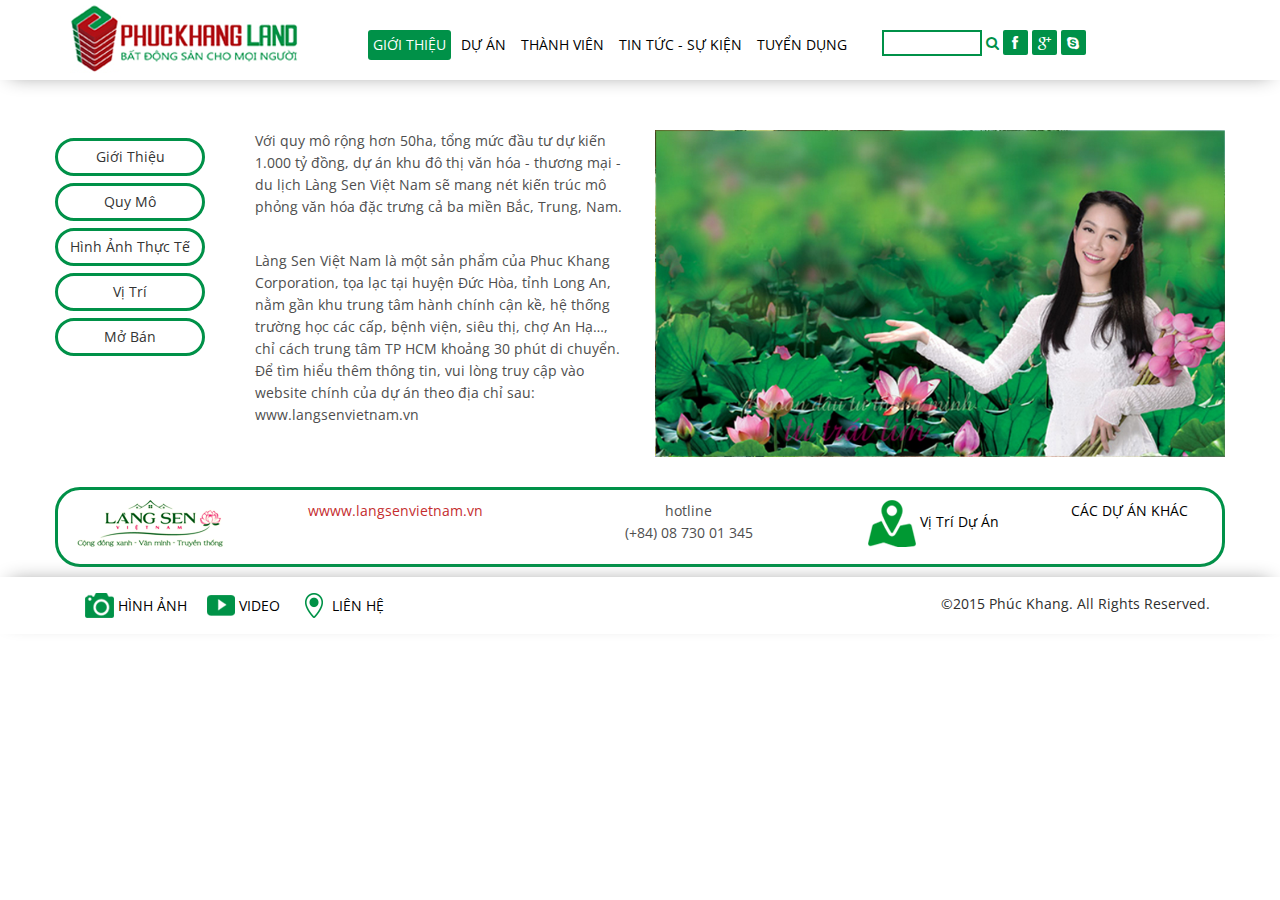
==== commit 1372cb56: "Add new html from Tony" ====
--- a/html/chi-tiet-du-an.html
+++ b/html/chi-tiet-du-an.html
@@ -6,141 +6,172 @@
     <meta name="description" content="">
     <meta name="author" content="Lusman">
     <title>Home | Phúc Khang</title>
-	
-	<!-- core CSS -->
+
+    <!-- core CSS -->
     <link href="css/bootstrap.min.css" rel="stylesheet">
     <link href="css/font-awesome.min.css" rel="stylesheet">
     <link href="css/animate.min.css" rel="stylesheet">
     <link href="css/prettyPhoto.css" rel="stylesheet">
     <link href="css/main.css" rel="stylesheet">
     <link href="css/responsive.css" rel="stylesheet">
-
-    <link rel="stylesheet" type="text/css" href="css/demo.css">
-    <link rel="stylesheet" type="text/css" href="css/style_common.css">
-    <link rel="stylesheet" type="text/css" href="css/style5.css">
-    <link rel="stylesheet" type="text/css" href="css/demoadpacks.css">
-
-    <script src="js/demoad.js"></script>
-    <script type="text/javascript" async="" id="_carbonads_js" src="js/carbon.js"></script>
-
-
     <!--[if lt IE 9]>
     <script src="js/html5shiv.js"></script>
     <script src="js/respond.min.js"></script>
-    <![endif]-->       
+    <![endif]-->
     <link rel="shortcut icon" href="images/ico/favicon.ico">
     <link rel="apple-touch-icon-precomposed" sizes="144x144" href="images/ico/apple-touch-icon-144-precomposed.png">
     <link rel="apple-touch-icon-precomposed" sizes="114x114" href="images/ico/apple-touch-icon-114-precomposed.png">
     <link rel="apple-touch-icon-precomposed" sizes="72x72" href="images/ico/apple-touch-icon-72-precomposed.png">
     <link rel="apple-touch-icon-precomposed" href="images/ico/apple-touch-icon-57-precomposed.png">
 </head><!--/head-->
-
 <body class="homepage">
 
-    <header id="header">
-
-        <nav class="navbar navbar-inverse navbar-fixed-top" role="banner">
+     <header id="header">
+        <div class="top-bar visible-xs">
             <div class="container">
-                <div class="navbar-header">
-                    <button type="button" class="navbar-toggle" data-toggle="collapse" data-target=".navbar-collapse">
-                        <span class="sr-only">Toggle navigation</span>
-                        <span class="icon-bar"></span>
-                        <span class="icon-bar"></span>
-                        <span class="icon-bar"></span>
-                    </button>
-                    <a class="navbar-brand" href="index.html"><img src="images/logo.png" alt="logo"></a>
-                </div>
-				
-                <div class="collapse navbar-collapse navbar-left">
-                    <ul class="nav navbar-nav">
-                        <li class="active"><a href="index.html">GIỚI THIỆU</a></li>
-                        <li><a href="du-an.html">DỰ ÁN</a></li>
-                        <li><a href="#">THÀNH VIÊN</a></li>
-                        <li><a href="#">TIN TỨC - SỰ KIỆN</a></li>
-                        <li><a href="#">TUYỂN DỤNG</a></li>                       
-                    </ul>
-
-                    <div class="col-sm-6 col-xs-8 social-custom">
+                <div class="row">
+                    <div class="col-xs-6 col-sm-6">
+                        <div class="top-number">
+                            <a href="tel:+84982823451">
+                                <p><i class="fa fa-phone-square"></i> 0982 823 451</p>
+                            </a>
+                        </div>
+                    </div>
+                    <div class="col-xs-6 col-sm-6">
                        <div class="social">
+                            <ul class="social-share">
+                                <li><a href="#"><i class="fa fa-facebook"></i></a></li>
+                                <li><a href="#"><i class="fa fa-google-plus"></i></a></li>
+                                <li><a href="#"><i class="fa fa-skype"></i></a></li>
+                            </ul>
                             <div class="search">
                                 <form role="form">
                                     <input type="text" class="search-form" autocomplete="off" placeholder="Search">
                                     <i class="fa fa-search"></i>
                                 </form>
                            </div>
-                            <ul class="social-share">
-                                <li><a href="#"><img src="images/facebook.png"></a></li>
-                                <li><a href="#"><img src="images/google+.png"></a></li> 
-                                <li><a href="#"><img src="images/youtube.png"></a></li>
+                       </div>
+                    </div>
+                </div>
+            </div><!--/.container-->
+        </div><!--/.top-bar-->
+
+        <nav class="navbar navbar-inverse" role="banner">
+
+            <div class="container">
+                <div class="row">
+                    <div class="navbar-header col-sm-3 col-md-3 col-lg-3">
+                        <button type="button" class="navbar-toggle" data-toggle="collapse" data-target=".navbar-collapse">
+                            <span class="sr-only">Toggle navigation</span>
+                            <span class="icon-bar"></span>
+                            <span class="icon-bar"></span>
+                            <span class="icon-bar"></span>
+                        </button>
+                        <a class="navbar-brand" href="index.html">
+                            <img id="logo" src="images/logo.png" alt="logo" class="img-responsive">
+                        </a>
+                    </div>
+
+                    <div class="collapse navbar-collapse col-sm-9 col-md-9 col-lg-6">
+                        <ul class="nav navbar-nav">
+                            <li class="active"><a href="index.html">GIỚI THIỆU</a></li>
+                            <li><a href="du-an.html">DỰ ÁN</a></li>
+                            <li><a href="#">THÀNH VIÊN</a></li>
+                            <li><a href="#">TIN TỨC - SỰ KIỆN</a></li>
+                            <li><a href="#">TUYỂN DỤNG</a></li>
+                        </ul>
+                    </div>
+                     <div class="col-lg-3 visible-lg">
+                       <div id="social2">
+                            <div class="search">
+                                <form role="form">
+                                    <input type="text" class="search-form" autocomplete="off" placeholder="Search">
+                                    <i class="fa fa-search"></i>
+                                </form>
+                           </div>
+                           <ul class="social-share">
+                                <li><a href="#"><i class="fa fa-facebook"></i></a></li>
+                                <li><a href="#"><i class="fa fa-google-plus"></i></a></li>
+                                <li><a href="#"><i class="fa fa-skype"></i></a></li>
                             </ul>
                        </div>
                     </div>
-
                 </div>
             </div><!--/.container-->
         </nav><!--/nav-->
-		
+
     </header><!--/header-->
 
-    <div class="container-fluid" style="padding-top: 100px;">
-    <div class="row" style="height:410px;">
-        <!--Button-->
-        <div class="col-xs-6 .col-md-4" style="width: 15%; padding-top:50px; padding-left:50px;">
-            <div class="btn-group-vertical" role="group">
-                <a href="#" class="btn btn-default navbar-btn button">Giới Thiệu</a>
-                <a href="#" class="btn btn-default navbar-btn button">Quy Mô</a>
-                <a href="#" class="btn btn-default navbar-btn button">Hình Ảnh Thực Tế</a>
-                <a href="#" class="btn btn-default navbar-btn button">Vị Trí</a>
-                <a href="mo-ban.html" class="btn btn-default navbar-btn button">Mở Bán</a>
+    <div class="container content">
+
+        <div class="row project-content">
+            <!--Button-->
+            <div class="col-md-2 col-lg-2">
+                <div class="btn-group-vertical" role="group">
+                    <a href="#" class="btn btn-default navbar-btn button">Giới Thiệu</a>
+                    <a href="#" class="btn btn-default navbar-btn button">Quy Mô</a>
+                    <a href="#" class="btn btn-default navbar-btn button">Hình Ảnh Thực Tế</a>
+                    <a href="#" class="btn btn-default navbar-btn button">Vị Trí</a>
+                    <a href="mo-ban.html" class="btn btn-default navbar-btn button">Mở Bán</a>
+                </div>
             </div>
-        </div>
-        <!--/Button-->
-        <!--Content-->
-        <div>
-            <div class="col-xs-6 .col-md-4" style="width:30%; padding-top:50px;">
+            <!--/Button-->
+            <!--Content-->
+            <div class="col-md-4 col-lg-4">
                 <p>
                     Với quy mô rộng hơn 50ha, tổng mức đầu tư dự kiến 1.000 tỷ đồng, dự án khu đô thị văn hóa - thương mại - du lịch Làng Sen Việt Nam sẽ mang nét kiến trúc mô phỏng văn hóa đặc trưng cả ba miền Bắc, Trung, Nam.
                 </p>
-                    </br>
+                <br />
                 <p>
                     Làng Sen Việt Nam là một sản phẩm của Phuc Khang Corporation, tọa lạc tại huyện Đức Hòa, tỉnh Long An, nằm gần khu trung tâm hành chính cận kề, hệ thống trường học các cấp, bệnh viện, siêu thị, chợ An Hạ…, chỉ cách trung tâm TP HCM khoảng 30 phút di chuyển. Để tìm hiểu thêm thông tin, vui lòng truy cập vào website chính của dự án theo địa chỉ sau: www.langsenvietnam.vn
                 </p>
             </div>
-            <div class="col-xs-6 .col-md-4" style="width: 55%; padding-top:5px;">
-                <img src="images/duanlangsen.jpg">
+            <div class="col-md-6 col-lg-6">
+                <img src="images/duanlangsen.jpg" class="img-responsive">
+            </div>
+        </div>
+
+        <div class="project-footer">
+            <div class="row">
+                <div class="col-lg-2 col-md-2 col-sm-2 col-xs-6">
+                    <img src="images/logolangsen.png">
+                </div>
+
+                <div class="col-lg-3 col-md-2 col-sm-2 col-xs-6">
+                    <a href="www.langsenvietnam.vn">wwww.langsenvietnam.vn</a>
+                </div>
+
+                <div class="col-lg-3 col-md-3 col-sm-2 col-xs-6">
+                    <p class="text-center">
+                        hotline <br />
+                        (+84) 08 730 01 345
+                    </p>
+                </div>
+
+                <div class="col-lg-2 col-md-2 col-sm-2 col-xs-6">
+                    <img src="images/vitri.png">
+                    <a href="#" style="color:black;">Vị Trí Dự Án</a>
+                </div>
+
+                <div class="col-lg-2 col-md-2 col-sm-2 col-xs-6">
+                    <a href="du-an.html" style="color:black;">CÁC DỰ ÁN KHÁC</a>
+                </div>
             </div>
         </div>
     </div>
-    <div class="row" style="background-image: url(images/chitietfooter.png);
-          background-repeat: no-repeat;
-          padding-top: 10px;
-          margin-right: 7px;
-          margin-top: 5px;
-          width: 94%;
-          float: right;
-          height: 100px;">
-  <div class="col-md-1"><img src="images/logolangsen.png"></div>
-  <a href="www.langsenvietnam.vn" class="col-md-1" style="width=20%; padding-left:110px; color:black; padding-top:15px; font-weight:bolder; font-size:large;">wwww.langsenvietnam.vn</a>
-  <div class="col-md-1" style="width:20%; margin-left:240px; color:black; padding-top:15px; font-weight:bold; font-size:medium;"><p>hotline - (+84) 08 730 01 345</p></div>
-  <div class="col-md-1" style="width:20%; margin-left:5px; color:black; font-weight:bold; font-size:medium;"><img src="images/vitri.png"><a href="#" style="color:black;">Vị Trí Dự Án</a></div>
-    <div class="col-md-1" style="width:20%; margin-left:5px; padding-top:15px; color:black; font-weight:bold; font-size:medium;"><a href="du-an.html" style="color:black;">CÁC DỰ ÁN KHÁC</a></div>
-
-        
-    </div>
-    </div>
         <!--/Content-->
-    <footer id="footer" class="navbar-fixed-bottom">
+    <footer id="footer" class="navbar">
         <div class="container" style="padding-bottom: 15px">
             <div class="row">
-                <div class="col-sm-6">
-                    <ul class="pull-left">
-                        <li><img src="images/camera.png" style="padding-right: 10px;"><a href="#">HÌNH ẢNH</a></li>
-                        <li><img src="images/video.png" style="padding-right: 10px;"><a href="#">VIDEO</a></li>
-                        <li><img src="images/location.png" style="padding-right: 10px;"><a href="#">LIÊN HỆ</a></li>
+                <div class="col-xs-12 col-sm-6">
+                    <ul class="">
+                        <li><img src="images/camera.png"><a href="#"> HÌNH ẢNH</a></li>
+                        <li><img src="images/video.png"><a href="#"> VIDEO</a></li>
+                        <li><img src="images/location.png"><a href="#"> LIÊN HỆ</a></li>
                     </ul>
                 </div>
-                <div class="col-sm-6">
-                    <span class="pull-right">&copy; 2015 Phúc Khang. All Rights Reserved.</span>
+                <div class="col-xs-12 col-sm-6">
+                    <span class="copyright">&copy;2015 Phúc Khang. All Rights Reserved.</span>
                 </div>
             </div>
         </div>
--- a/html/css/main.css
+++ b/html/css/main.css
@@ -1,6 +1,4 @@
 @import url(http://fonts.googleapis.com/css?family=Open+Sans:300italic,400italic,600italic,700italic,800italic,400,600,700,300,800);
-
-
 /*************************
 *******Typography******
 **************************/
@@ -18,7 +16,7 @@
 h4,
 h5,
 h6 {
-  font-weight: 600; 
+  font-weight: 600;
   font-family: 'Open Sans', sans-serif;
   color:#4e4e4e;
 }
@@ -71,12 +69,12 @@
 }
 
 
-.btn-primary:hover, 
+.btn-primary:hover,
 .btn-primary:focus{
   background: #c52d2f;
   outline: none;
   box-shadow: none;
-} 
+}
 
 .btn-transparent {
   border: 3px solid #fff;
@@ -112,10 +110,6 @@
 
 .media>.pull-right{
   margin-left: 20px;
-}
-
-body > section {
-  padding: 70px 0;
 }
 
 .hover-effect{
@@ -177,18 +171,6 @@
 /*************************
 *******Header******
 **************************/
-
-.padding-col{
-  padding-left: 0px;
-  padding-right: 0px;
-}
-
-.square-box{
-  float: right;
-  width: 300px;
-  height: 233px;
-}
-
 #header .search{
   display: inline-block;
 }
@@ -199,13 +181,12 @@
 
 .top-bar {
   padding: 10px 0;
-  background: #191919;
-  border-bottom: 1px solid #222;
+  background: none;
   line-height: 28px;
 }
 
 .top-number{
-  color: #fff;
+  color: #C52D2F;
 }
 
 .top-number p{
@@ -230,7 +211,7 @@
 ul.social-share li a {
   display: inline-block;
   color: #fff;
-  background: #404040;
+  background: #009148;
   width: 25px;
   height: 25px;
   line-height: 25px;
@@ -244,7 +225,7 @@
 }
 
 .search i {
-  color: #000;
+  color: #009148;
 }
 
 input.search-form{
@@ -252,7 +233,7 @@
   border-style: solid;
   border-color: #009148;
   border: 1 none;
-  width: 60px;
+  width: 100px;
   padding: 0 10px;
   color: #000;
   -webkit-transition: all 400ms;
@@ -271,7 +252,7 @@
 }
 
 input.search-form:hover {
-  width: 150px;
+/*  width: 150px;*/
 }
 
 .navbar-brand {
@@ -288,8 +269,8 @@
 }
 
  .navbar-nav{
-  margin-top: -45px;
-  margin-left: 225px; 
+  /*margin-top: -45px;*/
+  /*margin-left: 225px;*/
  }
 
 .navbar-nav>li{
@@ -557,1971 +538,9 @@
   animation: fadeInUp 300ms linear 1200ms both;
 }
 
-#feature {
-  background: #f2f2f2;
-  padding-bottom: 40px;
-}
-
-.features{
-  padding: 0;
-}
-
-.feature-wrap {
-  margin-bottom: 35px;
-  overflow: hidden;
-}
-
-.feature-wrap h2{
-  margin-top: 10px;
-}
-
-.feature-wrap .pull-left {
-  margin-right: 25px;
-}
-
-.feature-wrap i{
-  font-size: 48px;
-  height: 110px;
-  width: 110px;
-  margin: 3px;
-  border-radius: 100%;
-  line-height: 110px;
-  text-align:center;
-  background: #ffffff;
-  color: #c52d2f;
-  border: 3px solid #ffffff;
-  box-shadow: inset 0 0 0 5px #f2f2f2;
-  -webkit-box-shadow: inset 0 0 0 5px #f2f2f2;
-  -webkit-transition: 500ms;
-  -moz-transition: 500ms;
-  -o-transition: 500ms;
-  transition: 500ms;
-  float: left;
-  margin-right: 25px;
-}
-
-.feature-wrap i:hover {
-  background: #c52d2f;
-  color: #fff;
-  box-shadow: inset 0 0 0 5px #c52d2f;
-  -webkit-box-shadow: inset 0 0 0 5px #c52d2f;
-  border: 3px solid #c52d2f;
-}
-
-#recent-works .col-xs-12.col-sm-4.col-md-3{
-  padding: 0;
-}
-
-#recent-works{
-    padding-bottom: 70px;
-}
-
-.recent-work-wrap {
-  position: relative;
-}
-
-.recent-work-wrap img{
-  width: 100%;
-}
-
-.recent-work-wrap .recent-work-inner{
-  top: 0;
-  background: transparent;
-  opacity: .8;
-  width: 100%;
-  border-radius: 0;
-  margin-bottom: 0;
-}
-
-.recent-work-wrap .recent-work-inner h3{
-  margin: 10px 0;
-}
-
-.recent-work-wrap .recent-work-inner h3 a{
-  font-size: 24px;
-  color: #fff;
-}
-
-.recent-work-wrap .overlay {
-  position: absolute;
-  top: 0;
-  left: 0;
-  width: 100%;
-  height: 100%;
-  opacity: 0;
-  border-radius: 0;
-  background: #c52d2f;
-  color: #fff;
-  vertical-align: middle;
-  -webkit-transition: opacity 500ms;
-  -moz-transition: opacity 500ms;
-  -o-transition: opacity 500ms;
-  transition: opacity 500ms;  
-  padding: 30px;
-}
-
-.recent-work-wrap .overlay .preview {
-  bottom: 0;
-  display: inline-block;
-  height: 35px;
-  line-height: 35px;
-  border-radius: 0;
-  background: transparent;
-  text-align: center;
-  color: #fff;
-}
-
-.recent-work-wrap:hover .overlay {
-  opacity: 1;
-}
-
-#services {
-  background: #000 url(../images/services/bg_services.png);
-  background-size: cover;
-}
-
-#services .lead,
-#services h2{
-  color: #fff;
-}
-
-.services-wrap {
-  padding: 40px 30px;
-  background: #fff;
-  border-radius: 4px;
-  margin: 0 0 40px;
-}
-
-.services-wrap h3 {
-  font-size: 20px;
-  margin: 10px 0;
-}
-
-.services-wrap .pull-left {
-  margin-right: 20px;
-}
-
-#middle {
-  background: #f2f2f2;
-}
-
-.skill h2{
-  margin-bottom: 25px;
-}
-
-.progress-wrap{
-  position: relative;
-}
-
-.progress .color1,
-.progress .color1 .bar-width{
-  background: #2d7da4;
-}
-
-.progress .color2,
-.progress .color2 .bar-width{
-  background: #6aa42f;
-}
-
-.progress .color3,
-.progress .color3 .bar-width{
-  background: #ffcc33;
-}
-
-.progress .color4,
-.progress .color4 .bar-width{
-  background: #db3615;
-}
-
-.progress, 
-.progress-bar {
-  height: 15px;
-  line-height: 15px;
-  background: #e6e6e6;
-  -webkit-box-shadow: none;
-  -moz-box-shadow: none;
-  box-shadow: none;
-  border-radius: 0;
-  overflow: visible;
-  text-align: right;
-}
-
-.progress{
-  position: relative;
-}
-
-.progress .bar-width{
-  position: absolute;
-  width: 40px;
-  height: 20px;
-  line-height: 20px;
-  text-align: center;
-  font-size: 12px;
-  font-weight: 700;
-  top: -30px;
-  border-radius: 2px;
-  margin-left: -30px;
-}
-
-.progress span{
-  position: relative;
-}
-
-.progress span:before{
-  content: " ";
-  position: absolute;
-  width: auto;
-  height: auto;
-  border-width: 8px 5px;
-  border-style: solid;
-  bottom: -15px;
-  right: 8px;
-}
-
-.progress .color1 span:before{
-  border-color: #2d7da4 transparent transparent transparent;
-}
-
-.progress .color2 span:before{
-  border-color: #6aa42f transparent transparent transparent;
-}
-
-.progress .color3 span:before{
-  border-color: #ffcc33 transparent transparent transparent;
-}
-
-.progress .color4 span:before{
-  border-color: #db3615 transparent transparent transparent;
-}
-
-.accordion h2{
-  margin-bottom: 25px;
-}
-
-.panel-default{
-  border-color: transparent;
-}
-
-.panel-default>.panel-heading,
-.panel{
-  background-color: #e6e6e6; 
-  border:0 none;
-  box-shadow:none;
-}
-
-.panel-default>.panel-heading+.panel-collapse .panel-body{
-  background: #fff;
-  color: #858586;
-}
-
-.panel-body{
-  padding: 20px 20px 10px;
-}
-
-.panel-group .panel+.panel{
-  margin-top: 0;
-  border-top: 1px solid #d9d9d9;
-}
-
-.panel-group .panel{
-  border-radius: 0;
-}
-
-.panel-heading{
-  border-radius: 0;
-}
-
-.panel-title>a{
-  color: #4e4e4e;
-}
-
-.accordion-inner img{
-  border-radius: 4px;
-}
-
-.accordion-inner h4{
-  margin-top: 0;
-}
-
-.panel-heading.active{
-  background: #1f1f20;
-}
-
-.panel-heading.active .panel-title>a{
-  color:#fff;
-}
-
-a.accordion-toggle  i{
-  width: 45px;
-  line-height: 44px;
-  font-size: 20px;
-  margin-top: -10px;
-  text-align: center;
-  margin-right: -15px;
-  background: #c9c9c9;
-}
-
-.panel-heading.active a.accordion-toggle i{
-  background: #c52d2f;
-  color: #fff;
-}
-
-.panel-heading.active a.accordion-toggle.collapsed i{
-  background: #c52d2f;
-  color: #fff;
-}
-
-.nav-tabs>li{
-  margin-bottom: 0px;
-  border-bottom: 1px solid #e6e6e6;
-}
-
-.nav-tabs{
-  border-bottom: transparent;
-  border-right: 1px solid #e6e6e6;
-}
-
-.nav-tabs>li>a {
-  background: #f5f5f5;
-  color: #666;
-  border-radius: 0;
-  border: 0 none;
-  line-height: 24px;
-  margin-right:0;
-  padding: 13px 15px;
-}
-
-.nav-tabs li:last-child{
-  border-bottom: 0 none;
-} 
-
-.nav-stacked>li+li{
-  margin-top: 0;
-}
-
-.nav-tabs>li>a:hover{
-  background: #1f1f20;
-  color:#fff;
-}
-
-.nav-tabs>li.active>a, 
-.nav-tabs>li.active>a:hover, 
-.nav-tabs>li.active>a:focus {
-  border: 0;
-  color:#fff;
-  background: #1f1f20;
-  position: relative;
-}
-
-.nav-tabs>li.active>a:after {
-  position: absolute;
-  content:  "";
-  width: auto;
-  height: auto;
-  border-style:solid;
-  border-color: transparent transparent transparent #1f1f20;
-  border-width: 25px 22px;
-  right: -44px;
-  top:0;
-}
-
-.tab-wrap{
-  border:1px solid #e6e6e6;
-  margin-bottom: 20px;
-}
-
-.tab-content{
-  padding: 20px;
-}
-
-.tab-content h2{
-  margin-top: 0;
-}
-
-.tab-content img{
-  border-radius: 4px;
-}
-
-.testimonial h2{
-  margin-top: 0;
-}
-
-.testimonial-inner {
-  color:#858586;
-  font-size: 14px;
-}
-
-.testimonial-inner .pull-left{
-  border-right: 1px solid #e7e7e7;
-  padding-right: 15px;
-  position: relative;
-}
-
-.testimonial-inner .pull-left:after{
-  content: "";
-  position: absolute;
-  width: 9px;
-  height: 9px;
-  top: 50%;
-  margin-top: -5px;
-  background: #FFF;
-  -webkit-transform: rotate(45deg);
-  border: 1px solid #e7e7e7;
-  right: -5px;
-  border-left: 0 none;
-  border-bottom: 0 none;
-}
-
-#partner {
-  background: url(../images/partners/partner_bg.png) 50% 50% no-repeat;
-  background-size: cover;
-}
-
-#partner {
-  color: #fff;
-  text-align: center;
-}
-
-#partner h2, 
-#partner h3 {
-  color: #fff;
-}
-
-.partners ul {
-  list-style: none;
-  margin: 0;
-  padding: 0;
-}
-
-.partners ul li{
-  display: inline-block;
-  float: left;
-  width: 20%;
-}
-
-#conatcat-info{
-  background: #fff url(../images/contact.png) no-repeat 90% 0;
-  padding: 30px 0;
-}
-
-.contact-info i{
-  width: 60px;
-  height: 60px;
-  font-size: 40px;
-  line-height: 60px;
-  color: #fff;
-  background: #000;
-  text-align: center;
-  border-radius: 10px;
-}
-
-.contact-info h2{
-  margin-top: 0;
-  color: #000;
-}
-
-.contact-info{
-  color:#000;
-}
-
-/*************************
-********* About Us Page CSS ******
-**************************/
-
-.about-us {
-  margin-top: 110px;
-  margin-bottom: -110px;
-}
-
-.about-us h2, 
-.skill_text h2 {
-  color:#4e4e4e;
-  font-size: 30px;
-  font-weight: 600;
-}
-
-.about-us p {
-  color:#4e4e4e;
-}
-
-#carousel-slider {
-  position: relative;
-}
-
-#carousel-slider .carousel-indicators {
-  bottom: -25px;
-}
-
-#carousel-slider .carousel-indicators li {
-  border: 1px solid #ffbd20;
-}
-
-#carousel-slider a i {
-  border: 1px solid #777;
-  border-radius:50%;
-  font-size: 28px;
-  height: 50px;
-  padding: 8px;
-  position: absolute;
-  top: 50%;
-  width: 50px;
-  color:#777;
-}
-
-#carousel-slider a i:hover {
-  background:#bfbfbf;
-  color:#fff;
-  border: 1px solid #bfbfbf;
-}
-
-#carousel-slider 
-.carousel-control {
-  width:inherit;
-}
-
-#carousel-slider .carousel-control.left i {
-  left:-25px
-}
-
-#carousel-slider .carousel-control.right i {
-  right: -25px;
-}
-
-#carousel-slider
-.carousel-control.left, 
-#carousel-slider
-.carousel-control.right {
-  background: none;
-}
-
-.skill_text {
-  display: block;
-  margin-bottom: 60px;
-  margin-top: 25px;
-  overflow: hidden;
-}
-
-.sinlge-skill {
-  background:#f2f2f2;
-  border-radius: 100%;
-  color: #FFFFFF;
-  font-size: 22px;
-  font-weight: bold;
-  height: 200px;
-  position: relative;
-  width: 200px;
-  text-transform: uppercase;
-  overflow: hidden;
-  margin: 30px 0;
-
-}
-
-.sinlge-skill p em {
-  color: #FFFFFF;
-  font-size: 38px;
-}
-
-.sinlge-skill p {
-  line-height: 1;
-}
-
-.joomla-skill, 
-.html-skill, 
-.css-skill, 
-.wp-skill {
-  position: absolute;
-  height: 100%;
-  bottom: 0;
-  width:100%;
-  border-radius: 100%;
-  padding: 70px 0;
-  text-align: center;
-}
-
-
-.joomla-skill {
-  background: rgb(242,242,242); /* Old browsers */
-  background: -moz-linear-gradient(top, rgba(242,242,242,1) 0%, rgba(242,242,242,1) 28%, rgba(45,125,164,1) 28%); /* FF3.6+ */
-  background: -webkit-gradient(linear, left top, left bottom, color-stop(0%,rgba(242,242,242,1)), color-stop(28%,rgba(242,242,242,1)), color-stop(28%,rgba(45,125,164,1))); /* Chrome,Safari4+ */
-  background: -webkit-linear-gradient(top, rgba(242,242,242,1) 0%,rgba(242,242,242,1) 28%,rgba(45,125,164,1) 28%); /* Chrome10+,Safari5.1+ */
-  background: -o-linear-gradient(top, rgba(242,242,242,1) 0%,rgba(242,242,242,1) 28%,rgba(45,125,164,1) 28%); /* Opera 11.10+ */
-  background: -ms-linear-gradient(top, rgba(242,242,242,1) 0%,rgba(242,242,242,1) 28%,rgba(45,125,164,1) 28%); /* IE10+ */
-  background: linear-gradient(to bottom, rgba(242,242,242,1) 0%,rgba(242,242,242,1) 28%,rgba(45,125,164,1) 28%); /* W3C */
-  filter: progid:DXImageTransform.Microsoft.gradient( startColorstr='#f2f2f2', endColorstr='#2d7da4',GradientType=0 ); /* IE6-9 */    
-}
-
-.html-skill {
-  background: rgb(242,242,242); /* Old browsers */
-  background: -moz-linear-gradient(top, rgba(242,242,242,1) 0%, rgba(242,242,242,1) 9%, rgba(106,164,47,1) 9%); /* FF3.6+ */
-  background: -webkit-gradient(linear, left top, left bottom, color-stop(0%,rgba(242,242,242,1)), color-stop(9%,rgba(242,242,242,1)), color-stop(9%,rgba(106,164,47,1))); /* Chrome,Safari4+ */
-  background: -webkit-linear-gradient(top, rgba(242,242,242,1) 0%,rgba(242,242,242,1) 9%,rgba(106,164,47,1) 9%); /* Chrome10+,Safari5.1+ */
-  background: -o-linear-gradient(top, rgba(242,242,242,1) 0%,rgba(242,242,242,1) 9%,rgba(106,164,47,1) 9%); /* Opera 11.10+ */
-  background: -ms-linear-gradient(top, rgba(242,242,242,1) 0%,rgba(242,242,242,1) 9%,rgba(106,164,47,1) 9%); /* IE10+ */
-  background: linear-gradient(to bottom, rgba(242,242,242,1) 0%,rgba(242,242,242,1) 9%,rgba(106,164,47,1) 9%); /* W3C */
-  filter: progid:DXImageTransform.Microsoft.gradient( startColorstr='#f2f2f2', endColorstr='#6aa42f',GradientType=0 ); /* IE6-9 */
-}
-
-.css-skill {
-  background: rgb(242,242,242); /* Old browsers */
-  background: -moz-linear-gradient(top, rgba(242,242,242,1) 0%, rgba(242,242,242,1) 32%, rgba(255,189,32,1) 32%); /* FF3.6+ */
-  background: -webkit-gradient(linear, left top, left bottom, color-stop(0%,rgba(242,242,242,1)), color-stop(32%,rgba(242,242,242,1)), color-stop(32%,rgba(255,189,32,1))); /* Chrome,Safari4+ */
-  background: -webkit-linear-gradient(top, rgba(242,242,242,1) 0%,rgba(242,242,242,1) 32%,rgba(255,189,32,1) 32%); /* Chrome10+,Safari5.1+ */
-  background: -o-linear-gradient(top, rgba(242,242,242,1) 0%,rgba(242,242,242,1) 32%,rgba(255,189,32,1) 32%); /* Opera 11.10+ */
-  background: -ms-linear-gradient(top, rgba(242,242,242,1) 0%,rgba(242,242,242,1) 32%,rgba(255,189,32,1) 32%); /* IE10+ */
-  background: linear-gradient(to bottom, rgba(242,242,242,1) 0%,rgba(242,242,242,1) 32%,rgba(255,189,32,1) 32%); /* W3C */
-  filter: progid:DXImageTransform.Microsoft.gradient( startColorstr='#f2f2f2', endColorstr='#ffbd20',GradientType=0 ); /* IE6-9 */
-}
-
-.wp-skill {
-  background: rgb(242,242,242); /* Old browsers */
-  background: -moz-linear-gradient(top, rgba(242,242,242,1) 0%, rgba(242,242,242,1) 19%, rgba(219,54,21,1) 19%); /* FF3.6+ */
-  background: -webkit-gradient(linear, left top, left bottom, color-stop(0%,rgba(242,242,242,1)), color-stop(19%,rgba(242,242,242,1)), color-stop(19%,rgba(219,54,21,1))); /* Chrome,Safari4+ */
-  background: -webkit-linear-gradient(top, rgba(242,242,242,1) 0%,rgba(242,242,242,1) 19%,rgba(219,54,21,1) 19%); /* Chrome10+,Safari5.1+ */
-  background: -o-linear-gradient(top, rgba(242,242,242,1) 0%,rgba(242,242,242,1) 19%,rgba(219,54,21,1) 19%); /* Opera 11.10+ */
-  background: -ms-linear-gradient(top, rgba(242,242,242,1) 0%,rgba(242,242,242,1) 19%,rgba(219,54,21,1) 19%); /* IE10+ */
-  background: linear-gradient(to bottom, rgba(242,242,242,1) 0%,rgba(242,242,242,1) 19%,rgba(219,54,21,1) 19%); /* W3C */
-  filter: progid:DXImageTransform.Microsoft.gradient( startColorstr='#f2f2f2', endColorstr='#db3615',GradientType=0 ); /* IE6-9 */
-}
-
-.skill-wrap {
-  display: block;
-  overflow: hidden;
-  margin: 60px 0;
-}
-
-.team h4 {
-  margin-top: 0;
-  text-transform: uppercase;
-}
-
-.team h5 {
-  font-weight: 300;
-}
-
-.single-profile-top, 
-.single-profile-bottom {
-  font-weight: 400;
-  line-height: 24px;
-}
-
-.single-profile-top, 
-.single-profile-bottom  {
-  border: 1px solid #ddd;
-  padding: 15px;
-  position: relative;
-}
-
-.media_image {
-  margin-bottom: 10px;
-}
-
-.team .btn {
-  background:transparent;
-  font-size: 12px;
-  font-weight: 300;
-  margin-bottom: 3px;
-  padding: 1px 5px;
-  text-transform: uppercase;
-  border:1px solid#ddd;
-  margin-right: 3px;
-}
-
-
-ul.social_icons,
-ul.tag {
-  list-style: none;
-  padding: 0;
-  margin: 10px 0;
-  display: block;
-}
-
-ul.social_icons li,
-ul.tag li {
-  display: inline-block;
-  margin-right: 5px;
-}
-
-ul.social_icons li  a i{
-  border-radius: 50%;
-  color: #FFFFFF;
-  height: 25px;
-  line-height: 25px;
-  font-size: 12px;
-  padding: 0;
-  text-align: center;
-  width: 25px;
-  opacity:.8;
-}
-
-
-.team .social_icons .fa-facebook:hover, 
-.team .social_icons .fa-twitter:hover, 
-.team .social_icons .fa-google-plus:hover {
-  transform: rotate(360deg);
-  -ms-transform:rotate(360deg);
-  -webkit-transform:rotate(360deg); 
-  transition-duration:2s;
-  transition-property: all;
-  transition-timing-function: ease;
-  opacity:1;
-  transition: all 0.9s ease 0s;
-  -moz-transition: all 0.9s ease 0s;
-  -webkit-transition: all 0.9s ease 0s;
-  -o-transition: all 0.9s ease 0s;
-}
-
-.team .social_icons .fa-facebook {
-  background: #0182c4;
-}
-
-.team .social_icons .fa-twitter {
-  background: #20B8FF
-}
-
-.team .social_icons .fa-google-plus {
-  background: #D34836
-}
-
-
-.team-bar .first-one-arrow {
-  float: left;
-  margin-right: 30px;
-  width: 2%;
-}
-
-.team-bar .first-arrow {
-  float: left;
-  margin-left: 5px;
-  margin-right: 35px;
-  width: 22%;
-}
-
-.team-bar .second-arrow {
-  float: left;
-  margin-left: 5px;
-  width: 21%;
-}
-
-.team-bar .third-arrow {
-  float: left;
-  margin-left: 40px;
-  margin-right: 12px;
-  width: 22%;
-}
-
-.team-bar .fourth-arrow {
-  float: left;
-  margin-left: 25px;
-  width: 20%;
-}
-
-.team-bar .first-one-arrow hr {
-  border-bottom: 1px solid #2D7DA4;
-  border-top: 1px solid #2D7DA4;
- }
-
-.team-bar .first-arrow hr {
-  border-bottom: 1px solid #2D7DA4;
-  border-top: 1px solid #2D7DA4;
- }
-
-.team-bar .second-arrow hr {
-  border-bottom: 1px solid #6aa42f;
-  border-top: 1px solid #6aa42f;
-}
-
-.team-bar .third-arrow hr {
-  border-bottom: 1px solid #FFBD20;
-  border-top: 1px solid #FFBD20;
-
-}
-
-.team-bar .fourth-arrow hr {
-  border-bottom: 1px solid #db3615;
-  border-top: 1px solid #db3615;
-}
-
-.team-bar {
-  margin-bottom: 15px;
-  margin-top: 30px;
-  position: relative;
-}
-
-.team-bar i {
-  border-radius: 50%;
-  color: #FFFFFF;
-  display: block;
-  height: 24px;
-  line-height: 24px;
-  margin-top: -32px;
-  overflow: hidden;
-  padding: 0;
-  text-align: center;
-  width: 24px;
-  position: absolute;
-}
-
-.team-bar .first-arrow .fa-angle-up {
-  background:#2D7DA4;
-  margin-left:-33px
- }
-
-.team-bar .second-arrow .fa-angle-down {
-  background:#6AA42F;
-  margin-left: -33px;
-}
-
-.team-bar .third-arrow .fa-angle-up {
-  background:#FFBD20;
-  margin-left: -32px;
-}
-
-.team-bar .fourth-arrow .fa-angle-down {
-  background:#db3615;
-  margin-left: -32px;
-}
-
-.team .single-profile-top:before, 
-.team .single-profile-top:after {
-  content: "";
-  position: absolute;
-  width: 0;
-  height: 0;
-  border-style: solid;
-}
-
-.team .single-profile-top:before {
-  left:26px;
-  bottom: -20px;
-  border-width: 10px;
-  border-color:#fff transparent transparent transparent;
-  z-index: 1;
-}
-
-
-.team .single-profile-top:after {
-  left: 25px;
-  bottom: -22px;
-  border-style: solid;
-  border-width: 11px;
-  border-color:#ddd transparent transparent transparent;
-  z-index: 0;
-}
-
-.team .single-profile-bottom:before,
-.team .single-profile-bottom:after {
-  position: absolute;
-  content:"";
-  width: 0;
-  height: 0;
-  border-style: solid;
-}
-
-.team .single-profile-bottom:before {
-  left:30px;
-  top: -20px;
-  border-width: 10px;
-  border-color: transparent transparent #fff transparent;
-  z-index: 1;
-}
-
-.team .single-profile-bottom:after {
-  left: 29px;
-  top: -22px;
-  border-style: solid;
-  border-width: 11px;
-  border-color: transparent transparent #DDD transparent;
-  z-index: 0;
-}
-
-/***********************
-****Service page css****
-***********************/
-
-.services {
-  padding: 0;
-}
-
-.get-started {
-  background: none repeat scroll 0 0 #F3F3F3;
-  border-radius: 3px;
-  padding-bottom: 30px;
-  position: relative;
-  margin-bottom: 18px;
-  margin-top: 60px;
-}
-
-.get-started h2 {
-  padding-top: 30px;
-  margin-bottom: 20px;
-}
-
-.request {
-  bottom: -15px;
-  left: 50%;
-  position: absolute;
-  margin-left: -110px;
-}
-
-.request h4 {
-  position: absolute;
-  width: 220px;
-  position:relative;
-}
-
-.request h4 a{
-  background:#c52d2f;
-  color: #fff;
-  font-size: 14px;
-  font-weight: normal;
-  border-radius: 3px;
-  padding: 5px 15px;
-}
-
-.request h4:after {
-  border-color: #c52d2f transparent transparent;
-  border-style: solid;
-  border-width: 12px;
-  bottom: -18px;
-  content: "";
-  height: 0;
-  position: absolute;
-  right: 13px;
-  z-index: -99999;
-}
-
-.request h4:before {
-  border-color: #c52d2f transparent transparent;
-  border-style: solid;
-  border-width: 12px;
-  bottom: -18px;
-  content: "";
-  height: 0;
-  left: 13px;
-  position: absolute;
-  z-index: -99999;
-}
-
-.clients-area {
-  padding: 60px;
-}
-
-.clients-comments {
-    background-image: url("../images/image_bg.png");
-    background-position: center 118px;
-    background-repeat: no-repeat;
-    margin-bottom: 100px;
-}
-
-.clients-comments img {
-  background:#DDDDDD;
-  border: 1px solid #DDDDDD;
-  height: 182px;
-  padding: 3px;
-  width: 182px;
-  transition: all 0.9s ease 0s;
-  -moz-transition: all 0.9s ease 0s;
-  -webkit-transition: all 0.9s ease 0s;
-  -o-transition: all 0.9s ease 0s;
-}
-
-.clients-comments h3 {
-  margin-top: 55px;
-  font-weight: 300;
-  padding: 0 40px;
-}
-
-.clients-comments h4 {
-  font-weight: 300;
-  margin-top: 15px;
-}
-
-
-.clients-comments  h4  span {
-  font-weight: 700;
-  font-style: oblique;
-}
-
-.footer {
-  background: none repeat scroll 0 0 #2E2E2E;
-  border-top: 5px solid #C52D2F;
-  height: 84px;
-  margin-top: 110px;
-}
-
-.footer_left {
-  padding: 10px;
-}
-
-.text-left {
-  color: #FFFFFF;
-  font-size: 12px;
-  margin-top: 15px;
-}
-
-/*************************
-********* Portfolio CSS ******
-**************************/
-
-#portfolio_page {
-  margin-top: 115px;
-  padding-bottom: 0;
-}
-
-.portfolio-items, 
-.portfolio-filter {
-  list-style: none outside none;
-  margin: 0 0 40px 0;
-  padding: 0;
-}
-
-.portfolio-filter > li {
-  display: inline-block;
-}
-
-.portfolio-filter > li a {
-  background: none repeat scroll 0 0 #FFFFFF;
-  font-size: 14px;
-  font-weight: 400;
-  margin-right: 20px;
-  text-transform: uppercase;
-  transition: all 0.9s ease 0s;
-  -moz-transition: all 0.9s ease 0s;
-  -webkit-transition: all 0.9s ease 0s;
-  -o-transition: all 0.9s ease 0s;
-  border: 1px solid #F2F2F2;
-  outline: none;
-  border-radius: 3px;
-}
-
-.portfolio-filter > li a:hover,
-.portfolio-filter > li a.active{
-  color:#fff;
-  background: #c52d2f;
-  border: 1px solid #c52d2f;
-  box-shadow: none;
-  -webkit-box-shadow: none;
-}
-
-.portfolio-items > li {
-  float: left;
-  padding: 0;
-  -webkit-box-sizing: border-box;
-  -moz-box-sizing: border-box;
-  box-sizing: border-box;
-}
-
-.portfolio-item {
-  margin: 0;
-  padding:0;
-}
-
-/* Start: Recommended Isotope styles */
-/**** Isotope Filtering ****/
-.isotope-item {
-  z-index: 2;
-}
-
-.isotope-hidden.isotope-item {
-  pointer-events: none;
-  z-index: 1;
-}
-
-/**** Isotope CSS3 transitions ****/
-.isotope,
-.isotope .isotope-item {
-  -webkit-transition-duration: 0.8s;
-  -moz-transition-duration: 0.8s;
-  -ms-transition-duration: 0.8s;
-  -o-transition-duration: 0.8s;
-  transition-duration: 0.8s;
-}
-
-.isotope {
-  -webkit-transition-property: height, width;
-  -moz-transition-property: height, width;
-  -ms-transition-property: height, width;
-  -o-transition-property: height, width;
-  transition-property: height, width;
-}
-
-.isotope .isotope-item {
-  -webkit-transition-property: -webkit-transform, opacity;
-  -moz-transition-property: -moz-transform, opacity;
-  -ms-transition-property: -ms-transform, opacity;
-  -o-transition-property: -o-transform, opacity;
-  transition-property: transform, opacity;
-}
-
-/**** disabling Isotope CSS3 transitions ****/
-.isotope.no-transition,
-.isotope.no-transition .isotope-item,
-.isotope .isotope-item.no-transition {
-  -webkit-transition-duration: 0s;
-  -moz-transition-duration: 0s;
-  -ms-transition-duration: 0s;
-  -o-transition-duration: 0s;
-  transition-duration: 0s;
-}
-
-/* End: Recommended Isotope styles */
-/* disable CSS transitions for containers with infinite scrolling*/
-.isotope.infinite-scrolling {
-  -webkit-transition: none;
-  -moz-transition: none;
-  -ms-transition: none;
-  -o-transition: none;
-  transition: none;
-}
-
-
-/**************************
-********* Pricing Table CSS *
-**************************/
-
-.pricing_heading {
-  margin-top: 120px
-}
-
-.pricing_heading h2, 
-.pricing_heading p {
-  color:#4e4e4e;
-}
-
-.pricing-area h1 {
-  font-weight: 300;
-  margin-top: 0;
-  margin-bottom: 15px;
-}
-
-.pricing-area span {
-  font-weight: 700;
-  font-size: 18px;
-}
-
-.pricing-area h3, 
-.pricing-area span  {
-  color: #fff;
-}
-
-.plan {
-  position: relative;
-  margin-bottom: 70px;
-}
-
-.pricing-area ul {
-  background:#FAFAFA;
-  padding: 0;
-  margin: 0;
-}
-
-.pricing-area ul li {
-  list-style: none;
-  padding: 15px 0;
-  font-size: 16px;
-  font-weight: 400;
-}
-
-.pricing-area ul li:nth-child(even){
-  background:#f5f5f5
-}
-
-.pricing-area .price-three img, 
-.pricing-area .price-six img {
-  position: absolute;
-  right: 15px;
-  top: 0;
-}
-
-.pricing-area .heading-one, 
-.pricing-area .heading-two, 
-.pricing-area .heading-three {
-  padding:17px 0;
-  border-radius:2px 2px 0 0;
-} 
-
-.pricing-area .heading-one, 
-.pricing-area .heading-two, 
-.pricing-area .heading-three, 
-.pricing-area .heading-four, 
-.pricing-area .heading-five, 
-.pricing-area .heading-six, 
-.pricing-area .heading-seven {
-  margin-left: -10px
-}
-
-
-.pricing-area .heading-one, 
-.pricing-area .price-one .plan-action .btn-primary {
-  background: #e24f43
-}
-
-.pricing-area .heading-two, 
-.pricing-area .price-two .plan-action .btn-primary {
-  background:#27AE60;
-}
-
-.pricing-area .heading-three,
-.pricing-area .price-three .plan-action .btn-primary {
-  background: #f39c12;
-}
-
-.pricing-area .heading-four, 
-.pricing-area .price-four .plan-action .btn-primary {
-  background: #5c5c5c
-}
-
-.pricing-area .heading-five, 
-.pricing-area .price-five .plan-action .btn-primary {
-  background: #5c5c5c
-}
-
-.pricing-area .heading-six, 
-.pricing-area .price-six .plan-action .btn-primary {
-  background: #e24f43
-;
-}
-
-.pricing-area .heading-seven, 
-.pricing-area .price-seven .plan-action .btn-primary {
-  background: #5c5c5c
-}
-
-.pricing-area .bg{
- background: #fafafa 
-}
-
-.pricing-area .heading-one h3:before {
-  border-color: #bf4539 transparent transparent;
-}
-
-.pricing-area .heading-two h3:before {
-  border-color: #1f8c4d transparent transparent;
-}
-
-.pricing-area .heading-three h3:before {
-  border-color: #d4880f transparent transparent;
-}
-
-.pricing-area .heading-four h3:before {
-  border-color: #424242 transparent transparent;
-}
-
-.pricing-area .heading-five h3:before {
-  border-color: #424242 transparent transparent;
-}
-
-.pricing-area .heading-six h3:before {
-  border-color: #bf4539 transparent transparent;
-}
-
-.pricing-area .heading-seven h3:before {
-  border-color: #424242 transparent transparent;
-}
-
-.pricing-area h3:before {
-  border-color: #D4880F transparent transparent;
-  border-radius: 5px 0 0 0px;
-  border-style: solid;
-  border-width: 12px;
-  content: "";
-  height: 0;
-  left: 4px;
-  position: absolute;
-  top: 78px;
-  width: 0;
-  z-index: -999;
-}
-
-.small-pricing h3:after {
-  height:94px;
-}
-
-.small-pricing h3:before {
-  top: 74px;
-}
-
-.plan-action {
-  height: 40px;
-}
-
-.pricing-area .plan-action .btn-primary {
-  position: relative;
-  padding:5px 20px;
-  color: #fff
-;
-  margin-top: 5px;
-}
-
-.pricing-area .plan-action .btn-primary:before {
-  border-color: #E24F43 transparent transparent;
-  border-radius: 5px 0 0 0;
-  border-style: solid;
-  border-width: 12px;
-  bottom: -12px;
-  content: "";
-  height: 0;
-  left: -9px;
-  position: absolute;
-  width: 0;
-  z-index: -1;
-}
-
-.pricing-area .plan-action .btn-primary:after {
-  border-color: #E24F43 transparent transparent;
-  border-radius: 5px 0 0 0;
-  border-style: solid;
-  border-width: 12px;
-  bottom: -12px;
-  content: "";
-  height: 0;
-  position: absolute;
-  right: -9px;
-  width: 0;
-  z-index: -1;
-}
-
-.pricing-area .price-two .plan-action .btn-primary:before, 
-.pricing-area .price-two .plan-action .btn-primary:after {
-  border-color: #1f8c4d transparent transparent;
-}
-
-.pricing-area .price-three .plan-action .btn-primary:before, 
-.pricing-area .price-three .plan-action .btn-primary:after {
-  border-color: #d4880f transparent transparent;
-}
-
-.pricing-area .price-four .plan-action .btn-primary:before, 
-.pricing-area .price-four .plan-action .btn-primary:after, 
-.pricing-area .price-five .plan-action .btn-primary:before, 
-.pricing-area .price-five .plan-action .btn-primary:after, 
-.pricing-area .price-seven .plan-action .btn-primary:before, 
-.pricing-area .price-seven .plan-action .btn-primary:after  {
-  border-color: #424242 transparent transparent;
-  right: -9px;
-}
-
-.pricing-area .price-six .plan-action .btn-primary:before, 
-.pricing-area .price-six .plan-action .btn-primary:after {
-  border-color: #bf4539 transparent transparent;
-  right: -9px;
-}
-
-
-/*************************
-********* Contact Us CSS ******
-**************************/
-
-.gmap-area {
-  background-image: url("../images/map.jpg");
-  background-position: 0 0;
-  background-repeat: no-repeat;
-  background-size: cover;
-  padding: 70px 0;
-}
-
-.gmap-area .gmap iframe {
-  border-radius: 50%;
-  height: 280px;
-  width: 300px;
-}
-
-.gmap{
-    border: 10px solid #f6f5f0;
-    border-radius: 50%;
-    height: 300px;
-    width: 300px;
-    box-shadow: 0px 0px 3px 3px #e7e4dc;
-    overflow: hidden;
-    position: relative;
-    margin: 0 auto;
-}
-
-.gmap-area .map-content ul {
-  list-style: none; 
-}
-
-.gmap-area .map-content address h5{
-  font-weight: 700;
-  /* font-size: 16px; */
-}
-
-#contact-page{
-  padding-top: 0;
-}
-
-#contact-page .contact-form 
-.form-group label {
-  color: #4E4E4E;
-  font-size: 16px;
-  font-weight: 300;
-}
-
-.form-group .form-control {
-  padding: 7px 12px;
-  border-color:#f2f2f2;
-  box-shadow: none;
-}
-
-textarea#message{
-  resize: none;
-  padding: 10px;
-}
-
-#contact-page .contact-wrap {
-  margin-top: 20px;
-}
-
-/*********************
-****blog page css*****
-**********************/
-
-.widget {
-  margin-bottom: 60px;
-  padding-left: 0;
-}
-
-.single_comments {
-  margin-bottom: 20px;
-}
-
-.single_comments img {
-  float: left;
-  margin-right: 10px;
-  margin-top: 5px;
-}
-
-.single_comments p {
-  margin-bottom: 0;
-}
-
-.widget .entry-meta span {
-  display: inline-block;
-  margin-right: 10px;
-}
-
-.widget h3 {
-  color: #000;
-  text-transform: uppercase;
-  margin-bottom: 20px;
-}
-
-.blog_category{
-  list-style:none;
-  margin:0;
-  padding:0;
-}
-
-.blog_category li{
-  float:none;
-  margin-bottom:20px;
-}
-
-.blog_category li a {
-  background:#f5f5f5;
-  border-radius: 4px;
-  color: #888;
-  display: inline-block;
-  padding: 5px 15px;
-}
-
-.blog_category li a:hover{
-  background:#c52d2f;
-  color: #fff;
-}
-
- .badge:before {
-  border-color: transparent transparent transparent #c52d2f;
-  border-style: solid;
-  border-width: 10px;
-  bottom: -8px;
-  content: "";
-  height: 0;
-  left: 5px;
-  position: absolute;
-  z-index: -99999;
-}
-
-.badge {
-  background-color: #c52d2f;
-  border-radius: 5px;
-  color: #fff;
-  padding: 8px;
-  position: relative;
-  left: 60px;
-  top: -18px;
-  font-weight: normal;
-}
-
-.blog_archieve {
-  list-style: none outside none;
-  margin: 0;
-  padding: 0;
-}
-
-.blog_archieve li {
-  padding: 10px 0;
-  border-bottom: 1px solid #f5f5f5;
-}
-
-.blog_archieve li:first-child {
-  padding-top: 0;
-}
-
-ul.gallery {
-  list-style: none;
-  padding: 0;
-  margin: 0;
-}
-
-ul.gallery li {
-  display: block;
-  width: 60px;
-  padding: 0;
-  margin: 0 4px 4px 0;
-  float: left;
-}
-
-ul.faq {
-  list-style: none;
-  margin: 0;
-}
-
-ul.faq li {
-  margin-top: 30px;
-}
-
-ul.faq li:first-child {
-  margin-top: 0;
-}
-
-ul.faq li span.number {
-  display: block;
-  float: left;
-  width: 50px;
-  height: 50px;
-  line-height: 50px;
-  text-align: center;
-  background: #34495e;
-  color: #fff;
-  font-size: 24px;
-}
-
-ul.faq li > div {
-  margin-left: 70px;
-}
-
-ul.faq li > div h3 {
-  margin-top: 0;
-}
-
-
-.embed-container {
-  position: relative;
-  padding-bottom: 56.25%;
-  padding-top: 30px;
-  height: 0;
-  overflow: hidden;
-}
-
-.embed-container iframe,
-.embed-container object,
-.embed-container embed {
-  position: absolute;
-  top: 0;
-  left: 0;
-  width: 100%;
-  height: 100%;
-}
-
-.blog-item {
-  border-radius: 0;
-  overflow: hidden;
-  margin-bottom: 50px;
-}
-
-.blog .blog-item .img-blog {
-  border-radius: 5px;
-  margin-bottom: 45px;
-}
-
-.blog .blog-item .blog-content {
-  padding-bottom: 25px;
-}
-
-.blog .blog-item .blog-content h2 {
-  margin-top: 0;
-  font-size: 30px;
-}
-
-.readmore{
-  margin-top: 0;
-}
-
-.blog .blog-item .blog-content h3 {
-  color: #858586;
-  margin-bottom: 40px;
-  /* font-weight: 300 */}
-
-.blog .blog-item .blog-content h4 {
-  font-size: 14px;
-}
-
-.post-tags {
-
-}
-
-.blog .blog-item .entry-meta {
-  border-radius: 5px;
-  overflow: hidden;
-}
-
-.blog .blog-item .entry-meta > span {
-  background: #f5f5f5;
-  border-top: 1px solid #fff;
-  display: block;
-  font-size: 12px;
-  overflow: hidden;
-  padding: 5px;
-  text-align: left;
-}
-
-#publish_date {
-  background: #c52d2f;
-  border-bottom: 5px solid #4e4e4e;
-  color: #fff;
-  padding: 5px 0;
-  text-align: center;
-}
-
-.blog .blog-item .entry-meta > span {
-  color: #ccc;
-}
-
-.blog .blog-item .entry-meta > span a {
-  font-size: 12px;
-  margin-left: 3px;
-  font-weight: 300;
-  color: #888;
-}
-
-ul.pagination > li > a {
-  border: 1px solid #F1F1F1;
-  margin-right:5px;
-  border-radius: 5px;
-  font-size: 16px;
-  padding: 5px 14px;
-}
-
-ul.pagination > li > a i{
-  margin-left:5px;
-  margin-right:5px;
-}
-
-ul.pagination > li.active > a, 
-ul.pagination > li:hover > a {
-  background-color: #c52d2f !important;
-  border-color: #c52d2f !important;
-  color: #fff;
-}
-
-.search_box {
-  background-image: url("../images/search_icon.png");
-  background-position: 314px 15px;
-  background-repeat: no-repeat;
-  border-color: #DEDEDE;
-  height: 48px;
-  outline: medium none;
-  box-shadow: none;
-}
-
-.form-control:focus {
-  box-shadow:none;
-  outline: 0 none;
-}
-
-
-ul.tag-cloud, 
-ul.sidebar-gallery {
-  list-style: none;
-  padding: 0;
-  margin: 0;
-}
-
-.tag-cloud li{
-    display: inline-block;
-    margin-bottom: 3px;
-}
-
-.tag-cloud li a {
-  background: #f5f5f5;
-  color: #888;
-  border: 0;
-  border-radius: 4px;
-  padding: 8px 15px;
-}
-
-.tag-cloud li a:hover{
-  background:#c52d2f;
-  color: #fff;  
-}
-
-.sidebar-gallery li{
-  display: inline-block;
-  margin: 0 10px 10px 0;
-}
-
-.sidebar-gallery li a {
-  border-radius: 4px;
-  display: inline-block;
-}
-
-
-/**********************
-**blog single page css*
-**********************/
-
-.reply_section {
-  background: #f5f5f5;
-  border-radius: 5px;
-}
-
-.post_reply {
-  margin-left: 10px;
-  margin-top: 45px;
-}
-
-.post_reply img {
-  width: 85px;
-  height: 85px;
-  border: 5px solid #D5D8DD;
-}
-
-.post_reply ul {
-  list-style: none outside none;
-  margin: 0;
-  padding: 0;
-  margin-top: 5px;
-}
-
-.post_reply ul li{
-  float:left;
-}
-
-.post_reply ul li a {
-  display: block;
-}
-
-.post_reply ul li a i {
-  border: 1px solid #DDDDDD;
-  border-radius: 39px;
-  color: #FFFFFF;
-  font-size: 20px;
-  height: 30px;
-  margin-right: 3px;
-  padding-top: 7px;
-  text-align: center;
-  width: 30px;
-}
-
-.post_reply ul li a i.fa-facebook {
-  background: #0182C4;
-}
-
-.post_reply ul li a i.fa-twitter {
-  background: none repeat scroll 0 0 #3FC1FE;
-}
-
-.post_reply ul li a i.fa-google-plus{
- background: none repeat scroll 0 0 #D34836;
-}
-
-.post_reply ul li a i:hover{
-  opacity:.5;
-}
-
-.post_reply_content {
-  margin: 30px;
-}
-
-.post_reply_content h1 a:hover{
-  color:#FFC800;
-}
-
-.post_reply_content h4 {
-  margin-bottom: 50px;
-}
-
-.reply_section .media-body{
-  display:inherit;
-}
-
-.comment_section .media-body{
-  display:inherit;
-}
-
-#comments_title{
-   color:#4e4e4e;
-   font-weight:700px;
-   font-size:20px;
-   margin-top:60px;
-   margin-bottom:40px;
-}
-.comment_section {
-  margin-top: 30px;
-  position: relative;
-}
-
-.post_comments img {
-  width: 85px;
-  height: 85px;
-  margin-top: 35px;
-}
-
-.post_reply_comments {
-  background:#f5f5f5;
-  border-radius: 4px;
-  padding: 30px;
-}
-
-.post_reply_comments:before {
-  border-color: transparent #F0F0F0 transparent transparent;
-  border-style: solid;
-  border-width: 15px;
-  content: " ";
-  height: 0;
-  left: 75px;
-  position: absolute;
-  top: 20px;
-}
-
-.post_reply_comments h3, 
-.post_reply_content h3{
-  margin-top: 0;
-}
-
-.post_reply_comments h1 a:hover{
-  color:#c52d2f;
-}
-
-.post_reply_comments h4{
-  color:#c4c4c5;
-  font-weight:400;
-}
-
-.post_reply_comments p {
-  padding-bottom: 30px;
-}
-
-.post_reply_comments a {
-  bottom: 15px;
-  position: absolute;
-  right: 30px;
-  background: #c52d2f;
-  color: #fff;
-  border-radius: 5px;
-  padding: 8px 20px;
-}
-
-.post_reply_comments a:before {
-  border-color: #c52d2f transparent transparent;
-  border-style: solid;
-  border-width: 16px;
-  bottom: -11px;
-  content: "";
-  height: 0;
-  left: -12px;
-  position: absolute;
-  z-index: 99999;
-}
-
-.post_reply_comments h2 a{
- 
-}
-
-.message_heading {
-  margin-bottom: 50px;
-  margin-top: 60px;
-}
-
-
-/******************
- 404 page css
- ******************/
-
-#error .btn-success:hover, 
-.btn-success:focus, 
-.btn-success:active, 
-.btn-success.active, 
-.open .dropdown-toggle.btn-success:hover {
-  background-color: #EBEBEB;
-  border-color: #EBEBEB;
-  color: #4E4E4E;
-}
-
-#error h1{
-  color: #4e4e4e;
-  text-transform: uppercase;
-}
-
-
-/******************
-shortcodes page css
-******************/
-
-.shortcode-item {
-  padding-bottom: 0;
-}
-
-.shortcode-item h2 {
-  color: #4E4E4E;
-  font-size: 24px;
-  margin-bottom: 22px;
-  margin-top: 0;
-  font-weight: 600
-}
-
-
-
 /***********************
 ********* Footer ******
 ************************/
-#bottom {
-  background: #f5f5f5;
-  border-bottom: 5px solid #c52d2f;
-  font-size: 14px;
-}
-
-#bottom h3 {
-  margin-top: 0;
-  margin-bottom: 10px;
-  text-transform: uppercase;
-  font-size:22px;
-  color: #000;
-}
-
-#bottom ul {
-  list-style: none;
-  padding: 0;
-  margin: 0;
-}
-
-#bottom ul li {
-  display: block;
-  padding: 5px 0;
-}
-
-#bottom ul li a {
-  color: #808080;
-}
-
-#bottom ul li a:hover {
-  color: #c52d2f;
-}
-
-#bottom .widget {
-  margin-bottom: 0;
-}
 
 #footer {
   padding-top: 15px;
@@ -2532,6 +551,8 @@
 
 #footer a {
   color: #000;
+  line-height: 25px;
+  vertical-align: middle;
 }
 
 #footer a:hover {
@@ -2595,3 +616,63 @@
   height: 100px;
 }
 
+.content{
+  padding: 10px 0px;
+}
+
+/********
+ *PROJECT
+ *********/
+
+.no-gutter{
+  padding-left: 0px;
+  padding-right: 0px;
+}
+
+.project-wrap{
+  position: relative;
+  display: block;
+}
+
+.project-desc{}
+
+.project-desc h3{
+  border: #009148 3px solid;
+  padding: 5px 10px 5px 10px;
+  color: #FFF;
+  background: #009148;
+}
+
+a.link-detail{
+  float: right;
+}
+
+.lg-no-gutter{
+  margin:0px;
+}
+
+.no-gutter{
+  margin:0px;
+}
+
+/********
+ *PROJECT DETAIL
+ *********/
+
+.project-content{
+  margin-top: 20px;
+  padding-top: 20px;
+}
+
+.project-footer{
+  border: #009148 3px solid;
+  margin-top: 30px;
+  padding: 10px;
+  border-radius: 25px;
+  text-align: center;
+}
+
+
+
+
+
--- a/html/css/responsive.css
+++ b/html/css/responsive.css
@@ -1,6 +1,6 @@
-/* lg */ 
+/* lg */
 @media (min-width: 1200px) {
- /* Make Navigation Toggle on Desktop Hover */
+
   .dropdown:hover .dropdown-menu {
       display: block;
       -webkit-animation: fadeInUp 400ms;
@@ -12,14 +12,69 @@
     margin-right: -10px;
   }
 
-  
-
+  .navbar-nav {
+    margin-top: 25px;
+    margin-bottom: 0px;
+  }
+
+  .navbar-nav>li{
+    margin-left: 5px;
+    padding-bottom: 20px;
+  }
+
+  .navbar-inverse .navbar-nav > li > a {
+    padding: 3px 5px;
+  }
+
+  #social2{
+    margin-top: 25px;
+  }
+
+  .copyright{
+    float: right;
+  }
+
+  .project-wrap{
+    display: block;
+    padding: 20px 0px 20px 0px;
+    margin: 0px 0px 0px 0px;
+    outline: 1px solid #000;
+  }
+
+  .project-wrap.left{}
+
+  .project-wrap.right{}
+
+  .project-img{
+    display: block;
+    padding: 0px 10px 0px 0px;
+    margin: 0px 0px 0px 0px;
+  }
+
+  .project-desc{
+    padding: 0px 0px 0px 0px;
+    margin: 0px;
+    min-height: 263px;
+  }
+
+  .project-desc h3{
+    margin: 0px 0px 10px 0px;
+  }
+
+  .project-desc p{
+    padding-right: 20px;
+    text-align: justify;
+  }
+
+  .project-desc a{
+      margin-right: 15px;
+      margin-bottom: 15px;
+  }
 }
 
 /* md */
 @media (min-width: 992px) and (max-width: 1199px) {
-  
- /* Make Navigation Toggle on Desktop Hover */
+
   .dropdown:hover .dropdown-menu {
       display: block;
       -webkit-animation: fadeInUp 400ms;
@@ -35,64 +90,62 @@
     padding-right: 0;
   }
 
-  .recent-work-wrap .recent-work-inner h3 a {
-    font-size: 20px;
-  }
-
-  .recent-work-wrap .overlay{
-    padding: 15px;
-  }
-
-  .services-wrap {
-    padding: 40px 10px 40px 30px;
-  }
-
-  .feature-wrap h2, 
-  .single-services h2 {
-    font-size: 18px;
-  }
-
-  .feature-wrap h3, 
-  .single-services h3{
-    font-size: 14px;
-  }
-
-  .tab-wrap .media .parrent.pull-left{
-    clear: both;
+  .navbar {
+    border-radius: 0;
+    margin-bottom: 0px;
+    background: #FFFFFF;
+    padding: 5px 0;
+    padding-bottom: 0;
+  }
+
+  .navbar-nav{
+    margin-top: 18px;
+    margin-left: 25px;
+   }
+
+  .navbar-nav>li{
+    margin-left: 15px;
+    padding-bottom: 20px;
+  }
+
+  .navbar-inverse .navbar-nav > li > a {
+    padding: 5px 12px;
+  }
+
+  .navbar-inverse .navbar-nav > li > a:hover{
+    background-color: #009148;
+    color: #ffffff;
+  }
+
+  .navbar-inverse {
+    border: none;
+    box-shadow: 0px 5px 10px -10px #888888;
+  }
+
+  .navbar-inverse .navbar-brand {
+    font-size: 36px;
+    line-height: 50px;
+    color: #fff;
+  }
+
+  #logo{
     width: 100%;
-  }
-
-  .tab-wrap .media .parrent.media-body{
-    clear: both;
-  }
-
-  #portfolio .row {
-    margin-left: -10px;
-    margin-right: -10px;
-  }
-
-  .recent-work-wrap .overlay .preview{
-    line-height: inherit;
-  }
-
-  .team-bar .first-arrow {
-    width: 21%;
-  }
-
-  .team-bar .second-arrow {
-    width: 20%;
-  }
-
-  .team-bar .third-arrow {
-    width: 21%;
-  }
-
-  .team-bar .fourth-arrow {
-    width: 20%;
-  }
-
-  ul.social_icons li{
-    margin-right: 0;
+    padding-bottom: 5px;
+  }
+
+  .copyright{
+    float: right;
+  }
+
+  .project-wrap{
+    padding: 15px 15px;
+    margin:  10px 15px;
+    border-bottom: #DDD 1px solid;
+    float: left;
+  }
+
+  .project-desc h3{
+    margin: 0px 0px 10px 0px;
   }
 
 }
@@ -124,65 +177,63 @@
     font-size: 20px;
   }
 
-  .tab-wrap .media .parrent.pull-left, 
-  .media.accordion-inner .pull-left{
-    clear: both;
+  .navbar {
+    border-radius: 0;
+    margin-bottom: 0;
+    background: #FFFFFF;
+    padding: 5px 0;
+    padding-bottom: 0;
+  }
+
+  .navbar-nav{
+    margin-top: 10px;
+    margin-left: 25px;
+   }
+
+  .navbar-nav>li{
+    margin-left: 8px;
+    padding-bottom: 10px;
+  }
+
+  .navbar-inverse .navbar-nav > li > a {
+    padding: 3px 6px;
+  }
+
+  .navbar-inverse .navbar-nav > li > a:hover{
+    background-color: #009148;
+    color: #ffffff;
+  }
+
+  .navbar-inverse {
+    border: none;
+    box-shadow: 0px 5px 10px -10px #888888;
+  }
+
+  .navbar-inverse .navbar-brand {
+    font-size: 36px;
+    line-height: 50px;
+    color: #fff;
+  }
+
+  #logo{
     width: 100%;
   }
 
-  .tab-wrap .media .parrent.media-body, 
-  .media.accordion-inner .media-body{
-    clear: both;
-  }
-
-  .services-wrap {
-    padding: 40px 0 40px 30px;
-  }
-
-  .recent-work-wrap .overlay{
-   padding: 15px;
-  }
-
-  .recent-work-wrap .recent-work-inner h3 a {
-    font-size: 20px;
-  }
-
-  .sinlge-skill{
-    width: 150px;
-    height: 150px;
-  } 
-
-  .sinlge-skill p em {
-    font-size: 25px;
-  }
-
-  .sinlge-skill p {
-    font-size: 16px;
-  }
-
-  .team-bar .first-one-arrow {
-    width: 2%;
-  }
-
-  .team-bar .first-arrow {
-    width: 18%;
-  }
-
-  .team-bar .second-arrow {
-    width: 24%;
-  }
-
-  .team-bar .third-arrow {
-    width: 15%;
-  }
-
-  .team-bar .fourth-arrow {
-    width: 20%;
-  }
-
-  .blog .blog-item .entry-meta > span a{
-    font-size: 10px;
-  }
+  .copyright{
+    float: right;
+  }
+
+  .project-wrap{
+    padding: 15px 15px;
+    margin:  10px 15px;
+    border-bottom: #DDD 1px solid;
+    float: left;
+  }
+
+  .project-desc h3{
+    margin: 0px 0px 10px 0px;
+  }
+
 }
 
 /* xs */
@@ -192,11 +243,9 @@
   }
 
   .top-number{
-    font-size: 14px;
-  }
-
-  input.search-form:hover {
-    width: 120px;
+    font-size: 18px;
+    padding-left: 15px;
+    font-weight: bold;
   }
 
   .navbar-nav > li {
@@ -211,93 +260,124 @@
     font-size: 16px;
   }
 
-  .feature-wrap h2, 
-  .single-services h2 {
-    font-size: 18px;
-  }
-
-  .feature-wrap h3, 
-  .single-services h3{
-    font-size: 14px;
-  }
-
-
-  .media.accordion-inner .pull-left, 
-  .media.accordion-inner .media-body{
-    clear: both;
-  }
-
-  .accordion-inner h4 {
-    margin-top: 10px;
-  }
-
-  .tab-wrap .media .pull-left{
-    clear: both;
-    width: 100%;
-  }
-
-  .tab-wrap .media .media-body{
-    clear: both;
-  }
-
-  .nav-tabs > li.active > a:after{
-    display: none;
-  }
-
   #footer .col-sm-6{
       text-align:center;
   }
-  
+
    #footer .pull-right{
       float: none !important;
   }
 
-  .sinlge-skill {
-    margin: 0 auto;
-    margin-top: 30px;
-    margin-bottom: 30px;
-  }
-
-  .team .single-profile-top, 
-  .team .single-profile-bottom {
-    margin-bottom: 30px;
-  }
-
-  .clients-area {
-    padding: 60px 0;
-  }
-
-  .clients-area h1 {
-    font-size: 25px;
-  }
-
-  .portfolio-item, 
-  #recent-works .col-xs-12.col-sm-4.col-md-3{
-    padding:0 15px;
-  }
-
-  ul.social_icons li{
-    margin-right: 0;
-  }
-
-  .blog .blog-item .entry-meta{
-    margin-bottom: 20px;
-  }
-
-  .blog .blog-item .blog-content h3 {
-    margin-bottom: 20px;
-  }
-
-  .post_reply_comments {
-    padding-left: 20px;
-  }
-    
+  .navbar-inverse .navbar-toggle{
+      background-color: #009148;
+      margin-top: 20px;
+  }
+
+  .navbar-nav{
+    margin-top: 10px;
+    margin-left: 0px;
+   }
+
+  .navbar-nav>li{
+    margin-left: 0px;
+    margin-right: 10px;
+    padding-bottom: 2px;
+    padding-top: 2px;
+    width: 90%;
+    border-bottom: 1px solid #dedede;
+  }
+
+  .navbar-inverse .navbar-nav > li > a {
+    width: 100%;
+  }
+
+  .navbar-inverse .navbar-nav > li > a:hover{
+    background-color: #009148;
+    color: #ffffff;
+  }
+
+  .container > .navbar-header, .container > .navbar-collapse{
+    margin-right: -15px;
+  }
+
+  .copyright{
+    padding: 10px 0px 10px 0px;
+    display: inline-block;
+  }
+  /**
+   * Project code
+   */
+
+  .project-wrap{
+    padding: 15px 0px;
+  }
+
+  .project-desc{
+    padding-bottom: 15px;
+    border-bottom: #DDD 1px solid;
+  }
 
 }
 
 /* XS Portrait */
 @media (max-width: 480px) {
 
-
-}
-
+  .navbar-inverse .navbar-toggle{
+      background-color: #009148;
+      margin-top: 20px;
+  }
+
+  .navbar-nav{
+    margin-top: 10px;
+    margin-left: 0px;
+   }
+
+  .navbar-nav>li{
+    margin-left: 0px;
+    margin-right: 10px;
+    padding-bottom: 2px;
+    padding-top: 2px;
+    width: 90%;
+    border-bottom: 1px solid #dedede;
+  }
+
+  .navbar-inverse .navbar-nav > li > a {
+    width: 100%;
+  }
+
+  .navbar-inverse .navbar-nav > li > a:hover{
+    background-color: #009148;
+    color: #ffffff;
+  }
+
+  .container > .navbar-header, .container > .navbar-collapse{
+    margin-right: -15px;
+  }
+
+  #footer ul > li {
+    margin-left: 5px;
+  }
+
+  .copyright{
+    padding: 10px 0px 10px 0px;
+    display: inline-block;
+  }
+
+  .navbar-brand img{
+      width: 100%;
+  }
+
+  /**
+   * Project code
+   */
+
+  .project-wrap{
+    padding: 15px 0px;
+  }
+
+  .project-desc{
+    padding-bottom: 15px;
+    border-bottom: #DDD 1px solid;
+  }
+}
+
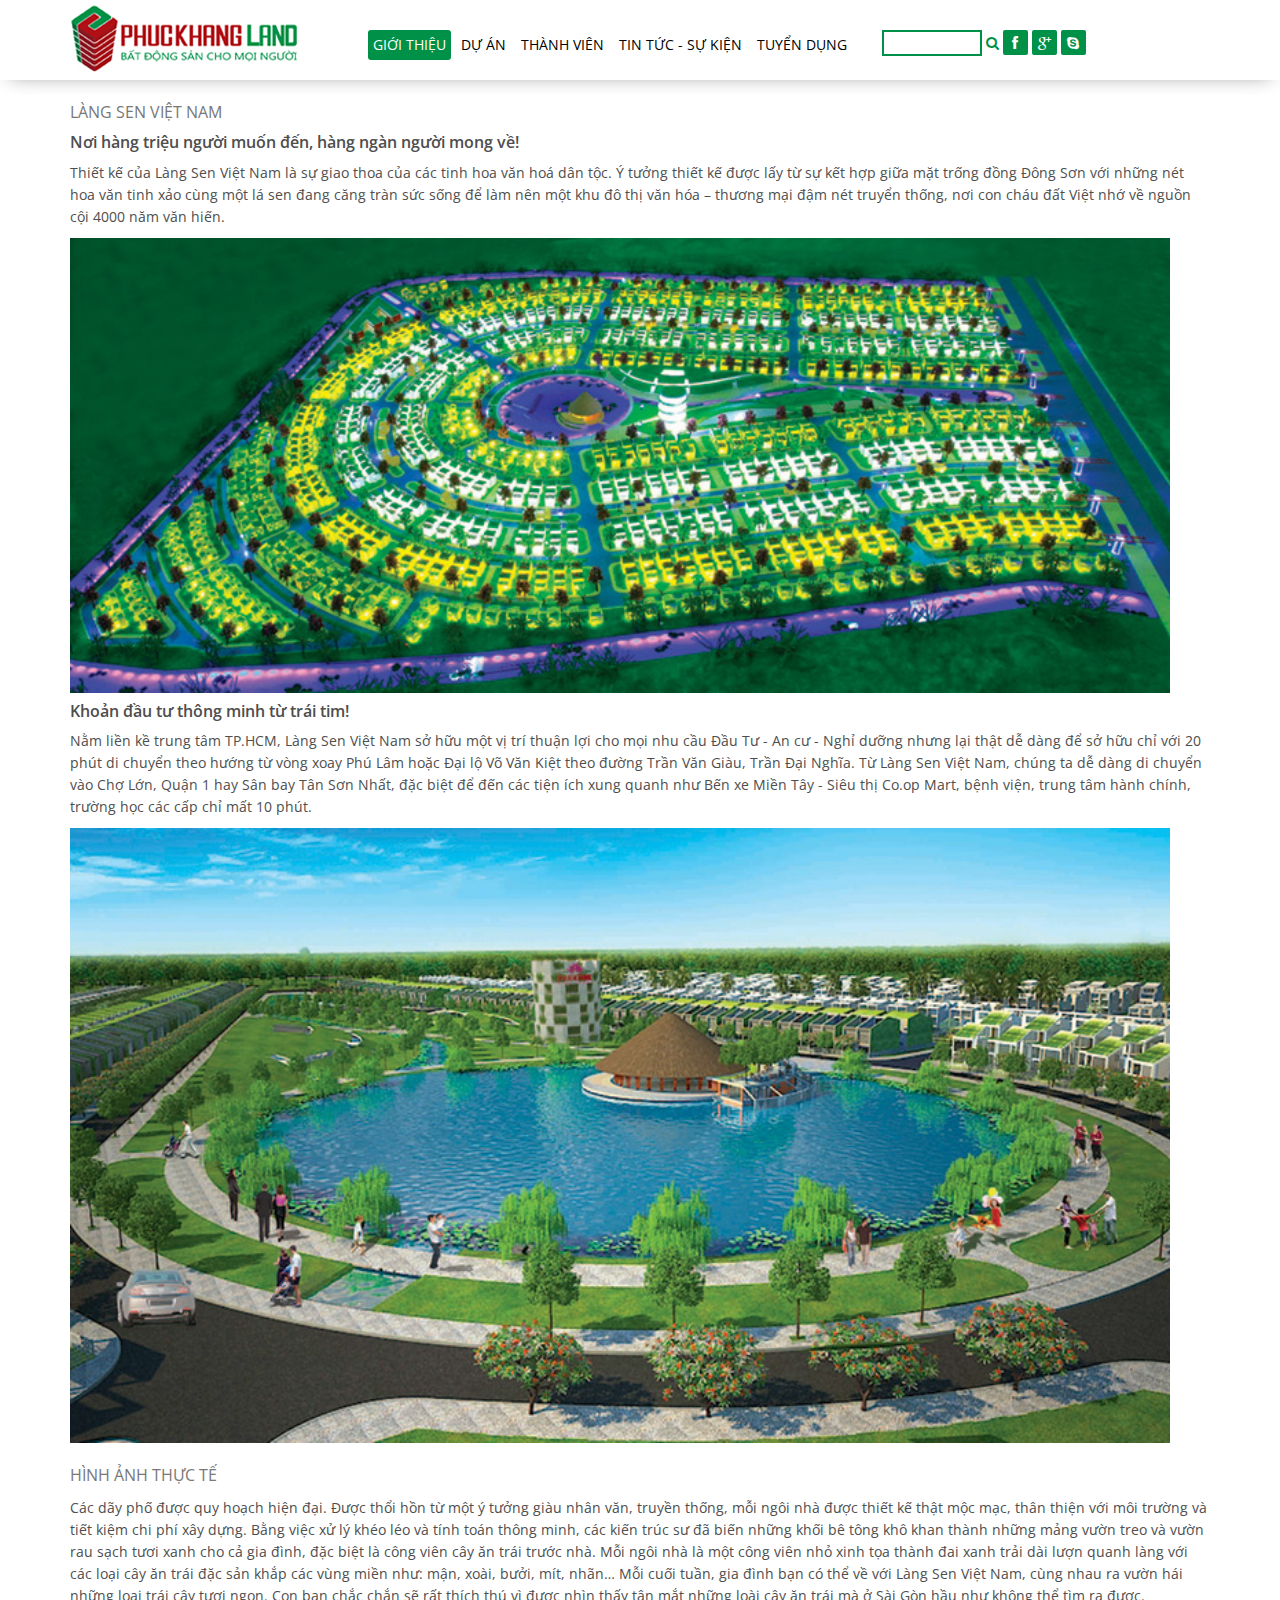
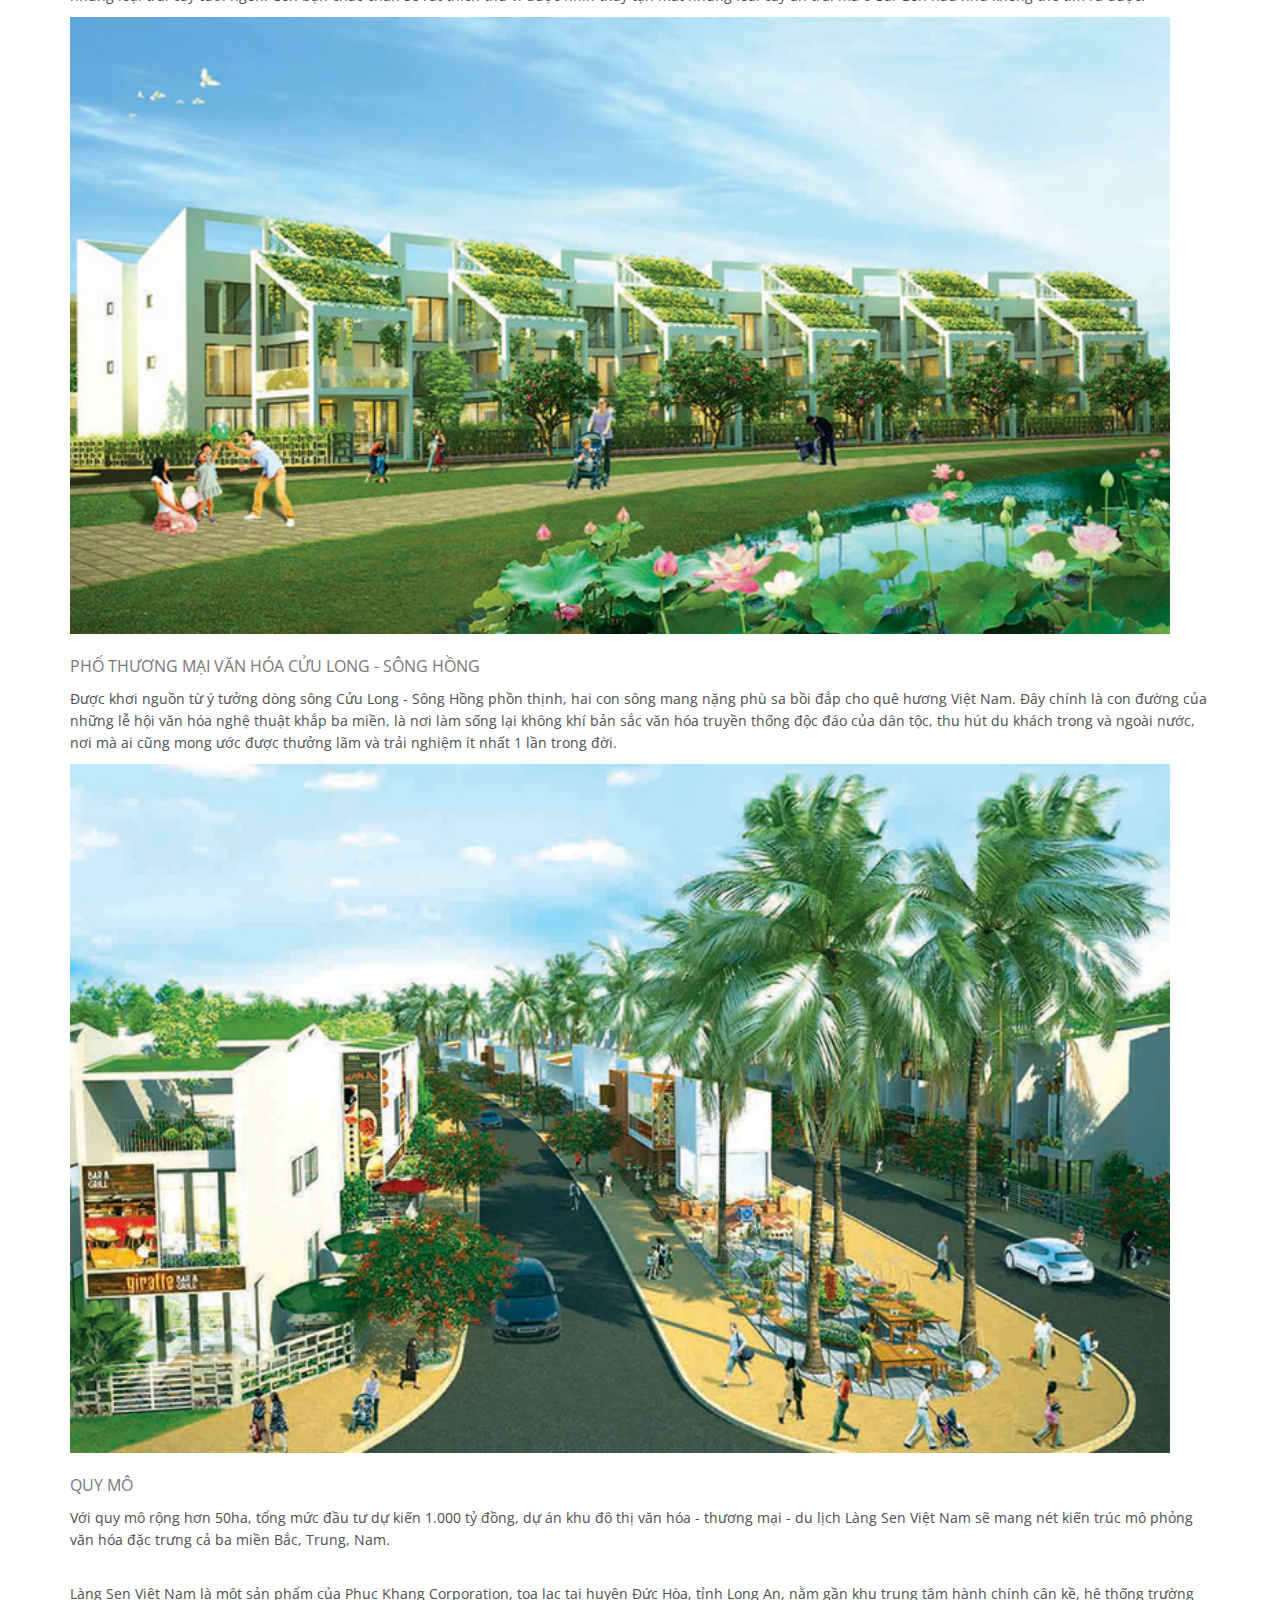
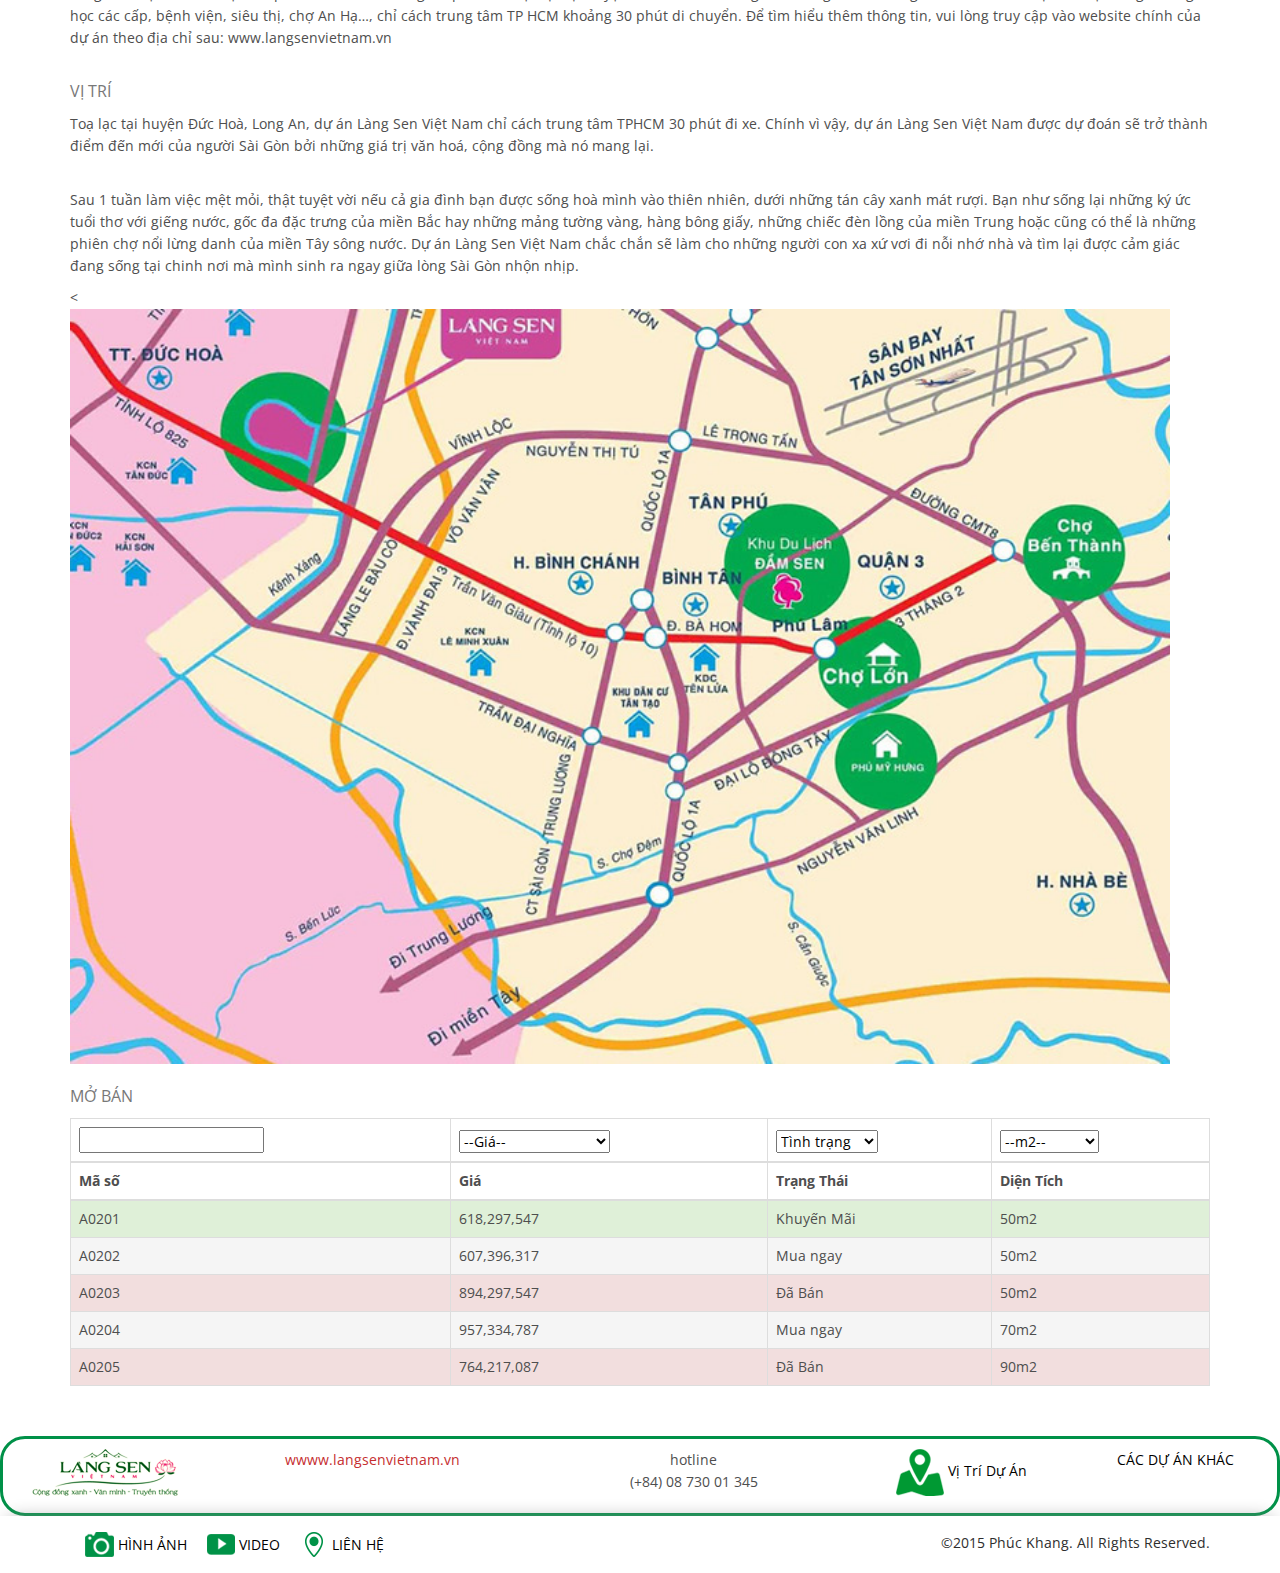
==== commit 64502c8f: "Update new html from Tony" ====
--- a/html/chi-tiet-du-an.html
+++ b/html/chi-tiet-du-an.html
@@ -7,7 +7,7 @@
     <meta name="author" content="Lusman">
     <title>Home | Phúc Khang</title>
 
-    <!-- core CSS -->
+    <!-- Core CSS -->
     <link href="css/bootstrap.min.css" rel="stylesheet">
     <link href="css/font-awesome.min.css" rel="stylesheet">
     <link href="css/animate.min.css" rel="stylesheet">
@@ -24,9 +24,10 @@
     <link rel="apple-touch-icon-precomposed" sizes="72x72" href="images/ico/apple-touch-icon-72-precomposed.png">
     <link rel="apple-touch-icon-precomposed" href="images/ico/apple-touch-icon-57-precomposed.png">
 </head><!--/head-->
+
 <body class="homepage">
 
-     <header id="header">
+    <header id="header">
         <div class="top-bar visible-xs">
             <div class="container">
                 <div class="row">
@@ -99,67 +100,184 @@
                 </div>
             </div><!--/.container-->
         </nav><!--/nav-->
-
     </header><!--/header-->
 
-    <div class="container content">
-
-        <div class="row project-content">
-            <!--Button-->
-            <div class="col-md-2 col-lg-2">
-                <div class="btn-group-vertical" role="group">
-                    <a href="#" class="btn btn-default navbar-btn button">Giới Thiệu</a>
-                    <a href="#" class="btn btn-default navbar-btn button">Quy Mô</a>
-                    <a href="#" class="btn btn-default navbar-btn button">Hình Ảnh Thực Tế</a>
-                    <a href="#" class="btn btn-default navbar-btn button">Vị Trí</a>
-                    <a href="mo-ban.html" class="btn btn-default navbar-btn button">Mở Bán</a>
-                </div>
-            </div>
-            <!--/Button-->
-            <!--Content-->
-            <div class="col-md-4 col-lg-4">
-                <p>
-                    Với quy mô rộng hơn 50ha, tổng mức đầu tư dự kiến 1.000 tỷ đồng, dự án khu đô thị văn hóa - thương mại - du lịch Làng Sen Việt Nam sẽ mang nét kiến trúc mô phỏng văn hóa đặc trưng cả ba miền Bắc, Trung, Nam.
-                </p>
-                <br />
-                <p>
-                    Làng Sen Việt Nam là một sản phẩm của Phuc Khang Corporation, tọa lạc tại huyện Đức Hòa, tỉnh Long An, nằm gần khu trung tâm hành chính cận kề, hệ thống trường học các cấp, bệnh viện, siêu thị, chợ An Hạ…, chỉ cách trung tâm TP HCM khoảng 30 phút di chuyển. Để tìm hiểu thêm thông tin, vui lòng truy cập vào website chính của dự án theo địa chỉ sau: www.langsenvietnam.vn
-                </p>
-            </div>
-            <div class="col-md-6 col-lg-6">
-                <img src="images/duanlangsen.jpg" class="img-responsive">
-            </div>
-        </div>
-
-        <div class="project-footer">
-            <div class="row">
-                <div class="col-lg-2 col-md-2 col-sm-2 col-xs-6">
-                    <img src="images/logolangsen.png">
-                </div>
-
-                <div class="col-lg-3 col-md-2 col-sm-2 col-xs-6">
-                    <a href="www.langsenvietnam.vn">wwww.langsenvietnam.vn</a>
-                </div>
-
-                <div class="col-lg-3 col-md-3 col-sm-2 col-xs-6">
-                    <p class="text-center">
-                        hotline <br />
-                        (+84) 08 730 01 345
+    <div class="container">
+
+        <div class="row">
+
+            <div class="project-detail project-intro">
+                <div class="col-xs-12">
+                    <h3>LÀNG SEN VIỆT NAM</h3>
+                    <h4>Nơi hàng triệu người muốn đến, hàng ngàn người mong về!</h4>
+                    <p>Thiết kế của Làng Sen Việt Nam là sự giao thoa của các tinh hoa văn hoá dân tộc. Ý tưởng thiết kế được lấy từ sự kết hợp giữa mặt trống đồng Đông Sơn với những nét hoa văn tinh xảo cùng một lá sen đang căng tràn sức sống để làm nên một khu đô thị văn hóa – thương mại đậm nét truyển thống, nơi con cháu đất Việt nhớ về nguồn cội 4000 năm văn hiến.</p>
+                    <img src="images/projects/langsen/langsen_gt_1.jpg" height="455" width="1100" class="img-responsive">
+                </div>
+
+                <div class="col-xs-12">
+                    <h4>Khoản đầu tư thông minh từ trái tim!</h4>
+
+                    <p>Nằm liền kề trung tâm TP.HCM, Làng Sen Việt Nam sở hữu một vị trí thuận lợi cho mọi nhu cầu Đầu Tư - An cư - Nghỉ dưỡng nhưng lại thật dễ dàng để sở hữu chỉ với 20 phút di chuyển theo hướng từ vòng xoay Phú Lâm hoặc Đại lộ Võ Văn Kiệt theo đường Trần Văn Giàu, Trần Đại Nghĩa. Từ Làng Sen Việt Nam, chúng ta dễ dàng di chuyển vào Chợ Lớn, Quận 1 hay Sân bay Tân Sơn Nhất, đặc biệt để đến các tiện ích xung quanh như Bến xe Miền Tây - Siêu thị Co.op Mart, bệnh viện, trung tâm hành chính, trường học các cấp chỉ mất 10 phút.</p>
+
+                    <img src="images/projects/langsen/langsen_gt_2.jpg" height="614" width="1100" class="img-responsive">
+                </div>
+            </div>
+
+            <div class="project-detail project-realphoto">
+
+                <div class="col-xs-12">
+                    <h3>HÌNH ẢNH THỰC TẾ </h3>
+                    <p>Các dãy phố được quy hoạch hiện đại. Được thổi hồn từ một ý tưởng giàu nhân văn, truyền thống, mỗi ngôi nhà được thiết kế thật mộc mạc, thân thiện với môi trường và tiết kiệm chi phí xây dựng. Bằng việc xử lý khéo léo và tính toán thông minh, các kiến trúc sư đã biến những khối bê tông khô khan thành những mảng vườn treo và vườn rau sạch tươi xanh cho cả gia đình, đặc biệt là công viên cây ăn trái trước nhà. Mỗi ngôi nhà là một công viên nhỏ xinh tọa thành đai xanh trải dài lượn quanh làng với các loại cây ăn trái đặc sản khắp các vùng miền như: mận, xoài, bưởi, mít, nhãn… Mỗi cuối tuần, gia đình bạn có thể về với Làng Sen Việt Nam, cùng nhau ra vườn hái những loại trái cây tươi ngon. Con bạn chắc chắn sẽ rất thích thú vì được nhìn thấy tận mắt những loài cây ăn trái mà ở Sài Gòn hầu như không thể tìm ra được.</p>
+                    <img src="images/projects/langsen/langsen_gt_4.jpg" height="618" width="1100" class="img-responsive">
+                </div>
+
+                <div class="col-xs-12">
+                    <h3>PHỐ THƯƠNG MẠI VĂN HÓA CỬU LONG - SÔNG HỒNG</h3>
+                    <p>Được khơi nguồn từ ý tưởng dòng sông Cửu Long - Sông Hồng phồn thịnh, hai con sông mang nặng phù sa bồi đắp cho quê hương Việt Nam. Đây chính là con đường của những lễ hội văn hóa nghệ thuật khắp ba miền, là nơi làm sống lại không khí bản sắc văn hóa truyền thống độc đáo của dân tộc, thu hút du khách trong và ngoài nước, nơi mà ai cũng mong ước được thưởng lãm và trải nghiệm  ít nhất 1 lần trong đời. </p>
+                    <img src="images/projects/langsen/langsen_gt_3.jpg" height="689" width="1100" class="img-responsive">
+                </div>
+
+            </div>
+
+            <div class="project-detail project-scale">
+                <div class="col-xs-12">
+                    <h3>QUY MÔ</h3>
+                    <p>
+                        Với quy mô rộng hơn 50ha, tổng mức đầu tư dự kiến 1.000 tỷ đồng, dự án khu đô thị văn hóa - thương mại - du lịch Làng Sen Việt Nam sẽ mang nét kiến trúc mô phỏng văn hóa đặc trưng cả ba miền Bắc, Trung, Nam.
                     </p>
-                </div>
-
-                <div class="col-lg-2 col-md-2 col-sm-2 col-xs-6">
-                    <img src="images/vitri.png">
-                    <a href="#" style="color:black;">Vị Trí Dự Án</a>
-                </div>
-
-                <div class="col-lg-2 col-md-2 col-sm-2 col-xs-6">
-                    <a href="du-an.html" style="color:black;">CÁC DỰ ÁN KHÁC</a>
-                </div>
-            </div>
+                    <br />
+                    <p>
+                        Làng Sen Việt Nam là một sản phẩm của Phuc Khang Corporation, tọa lạc tại huyện Đức Hòa, tỉnh Long An, nằm gần khu trung tâm hành chính cận kề, hệ thống trường học các cấp, bệnh viện, siêu thị, chợ An Hạ…, chỉ cách trung tâm TP HCM khoảng 30 phút di chuyển. Để tìm hiểu thêm thông tin, vui lòng truy cập vào website chính của dự án theo địa chỉ sau: www.langsenvietnam.vn
+                    </p>
+                </div>
+            </div>
+
+            <div class="project-detail project-location">
+                <div class="col-xs-12">
+                    <h3>VỊ TRÍ</h3>
+                    <p>
+                        Toạ lạc tại huyện Đức Hoà, Long An, dự án Làng Sen Việt Nam chỉ cách trung tâm TPHCM 30 phút đi xe. Chính vì vậy, dự án Làng Sen Việt Nam được dự đoán sẽ trở thành điểm đến mới của người Sài Gòn bởi những giá trị văn hoá, cộng đồng mà nó mang lại.
+                    </p>
+                    <br />
+                    <p>
+                        Sau 1 tuần làm việc mệt mỏi, thật tuyệt vời nếu cả gia đình bạn được sống hoà mình vào thiên nhiên, dưới những tán cây xanh mát rượi. Bạn như sống lại những ký ức tuổi thơ với giếng nước, gốc đa đặc trưng của miền Bắc hay những mảng tường vàng, hàng bông giấy, những chiếc đèn lồng của miền Trung hoặc cũng có thể là những phiên chợ nổi lừng danh của miền Tây sông nước. Dự án Làng Sen Việt Nam chắc chắn sẽ làm cho những người con xa xứ vơi đi nỗi nhớ nhà và tìm lại được cảm giác đang sống tại chinh nơi mà mình sinh ra ngay giữa lòng Sài Gòn nhộn nhịp.
+                    </p>
+                    <<img src="images/projects/langsen/langsen_gt_5.jpg" height="755" width="1100" class="img-responsive">
+                </div>
+            </div>
+
+             <div class="project-detail project-onsale">
+                <div class="col-xs-12">
+                    <h3>MỞ BÁN</h3>
+                    <div class="table-responsive">
+                        <table class="table table-bordered">
+                            <thead>
+                                <tr>
+                                    <th><input class="input-code"></th>
+                                    <th>
+                                        <select class="select-price">
+                                            <option>--Giá--</option>
+                                            <option>Dưới 500 triệu VND</option>
+                                            <option>Dưới 1 tỉ VND </option>
+                                            <option>1 tỉ đến 2 tỉ VND </option>
+                                        </select>
+                                    </th>
+                                    <th>
+                                        <select>
+                                            <option>Tình trạng </option>
+                                            <option>Khuyến Mãi</option>
+                                            <option>Mua ngay</option>
+                                            <option>Đã bán</option>
+                                        </select>
+                                    </th>
+                                    <th>
+                                        <select class="select-price">
+                                            <option>--m<super>2</super>--</option>
+                                            <option>Dưới 50 m2</option>
+                                            <option>Dưới 70 m2</option>
+                                            <option>Dưới 90 m2</option>
+                                        </select>
+                                    </th>
+
+                                </tr>
+                                <tr>
+                                    <th>Mã số</th>
+                                    <th>Giá</th>
+                                    <th>Trạng Thái</th>
+                                    <th>Diện Tích</th>
+                                </tr>
+                            </thead>
+                            <tbody>
+                                <tr class="success">
+                                    <td>A0201</td>
+                                    <td>618,297,547</td>
+                                    <td>Khuyến Mãi</td>
+                                    <td>50m<super>2</super></td>
+
+                                </tr>
+                                <tr class="active">
+                                    <td>A0202</td>
+                                    <td>607,396,317</td>
+                                    <td>Mua ngay</td>
+                                    <td>50m<super>2</super></td>
+                                </tr>
+                                <tr class="danger">
+                                    <td>A0203</td>
+                                    <td>894,297,547</td>
+                                    <td>Đã Bán</td>
+                                    <td>50m<super>2</super></td>
+                                </tr>
+                                <tr class="active">
+                                    <td>A0204</td>
+                                    <td>957,334,787</td>
+                                    <td>Mua ngay</td>
+                                    <td>70m<super>2</super></td>
+                                </tr>
+                                <tr class="danger">
+                                    <td>A0205</td>
+                                    <td>764,217,087</td>
+                                    <td>Đã Bán</td>
+                                    <td>90m<super>2</super></td>
+                                </tr>
+                            </tbody>
+                        </table>
+                    </div>
+                </div>
+            </div>
+
         </div>
     </div>
-        <!--/Content-->
+
+    <div class="project-footer hidden-xs">
+        <div class="row">
+            <div class="col-lg-2 col-md-2 col-sm-2 col-xs-6">
+                <img src="images/logolangsen.png">
+            </div>
+
+            <div class="col-lg-3 col-md-2 col-sm-2 col-xs-6">
+                <a href="www.langsenvietnam.vn">wwww.langsenvietnam.vn</a>
+            </div>
+
+            <div class="col-lg-3 col-md-3 col-sm-2 col-xs-6">
+                <p class="text-center">
+                    hotline <br />
+                    (+84) 08 730 01 345
+                </p>
+            </div>
+
+            <div class="col-lg-2 col-md-2 col-sm-2 col-xs-6">
+                <img src="images/vitri.png">
+                <a href="#" style="color:black;">Vị Trí Dự Án</a>
+            </div>
+
+            <div class="col-lg-2 col-md-2 col-sm-2 col-xs-6">
+                <a href="du-an.html" style="color:black;">CÁC DỰ ÁN KHÁC</a>
+            </div>
+        </div>
+    </div>
+
+
+    <!--/Content-->
     <footer id="footer" class="navbar">
         <div class="container" style="padding-bottom: 15px">
             <div class="row">
--- a/html/css/main.css
+++ b/html/css/main.css
@@ -618,6 +618,7 @@
 
 .content{
   padding: 10px 0px;
+  min-height: 600px;
 }
 
 /********
@@ -676,3 +677,5 @@
 
 
 
+
+
--- a/html/css/responsive.css
+++ b/html/css/responsive.css
@@ -146,6 +146,13 @@
 
   .project-desc h3{
     margin: 0px 0px 10px 0px;
+  }
+
+  .project-detail h3{
+    border: #009148 3px solid;
+    padding: 5px 10px 5px 10px;
+    color: #FFF;
+    background: #009148;
   }
 
 }
@@ -234,6 +241,13 @@
     margin: 0px 0px 10px 0px;
   }
 
+  .project-detail h3{
+    border: #009148 3px solid;
+    padding: 5px 10px 5px 10px;
+    color: #FFF;
+    background: #009148;
+  }
+
 }
 
 /* xs */
@@ -317,6 +331,13 @@
     border-bottom: #DDD 1px solid;
   }
 
+  .project-detail h3{
+    border: #009148 3px solid;
+    padding: 5px 10px 5px 10px;
+    color: #FFF;
+    background: #009148;
+  }
+
 }
 
 /* XS Portrait */
@@ -379,5 +400,22 @@
     padding-bottom: 15px;
     border-bottom: #DDD 1px solid;
   }
+
+  .project-detail h3{
+    border: #009148 3px solid;
+    padding: 5px 10px 5px 10px;
+    color: #FFF;
+    background: #009148;
+  }
+
+  .input-code{
+    width: 50px;
+  }
+
+  .select-price{
+    width: 80px;
+  }
+
+
 }
 
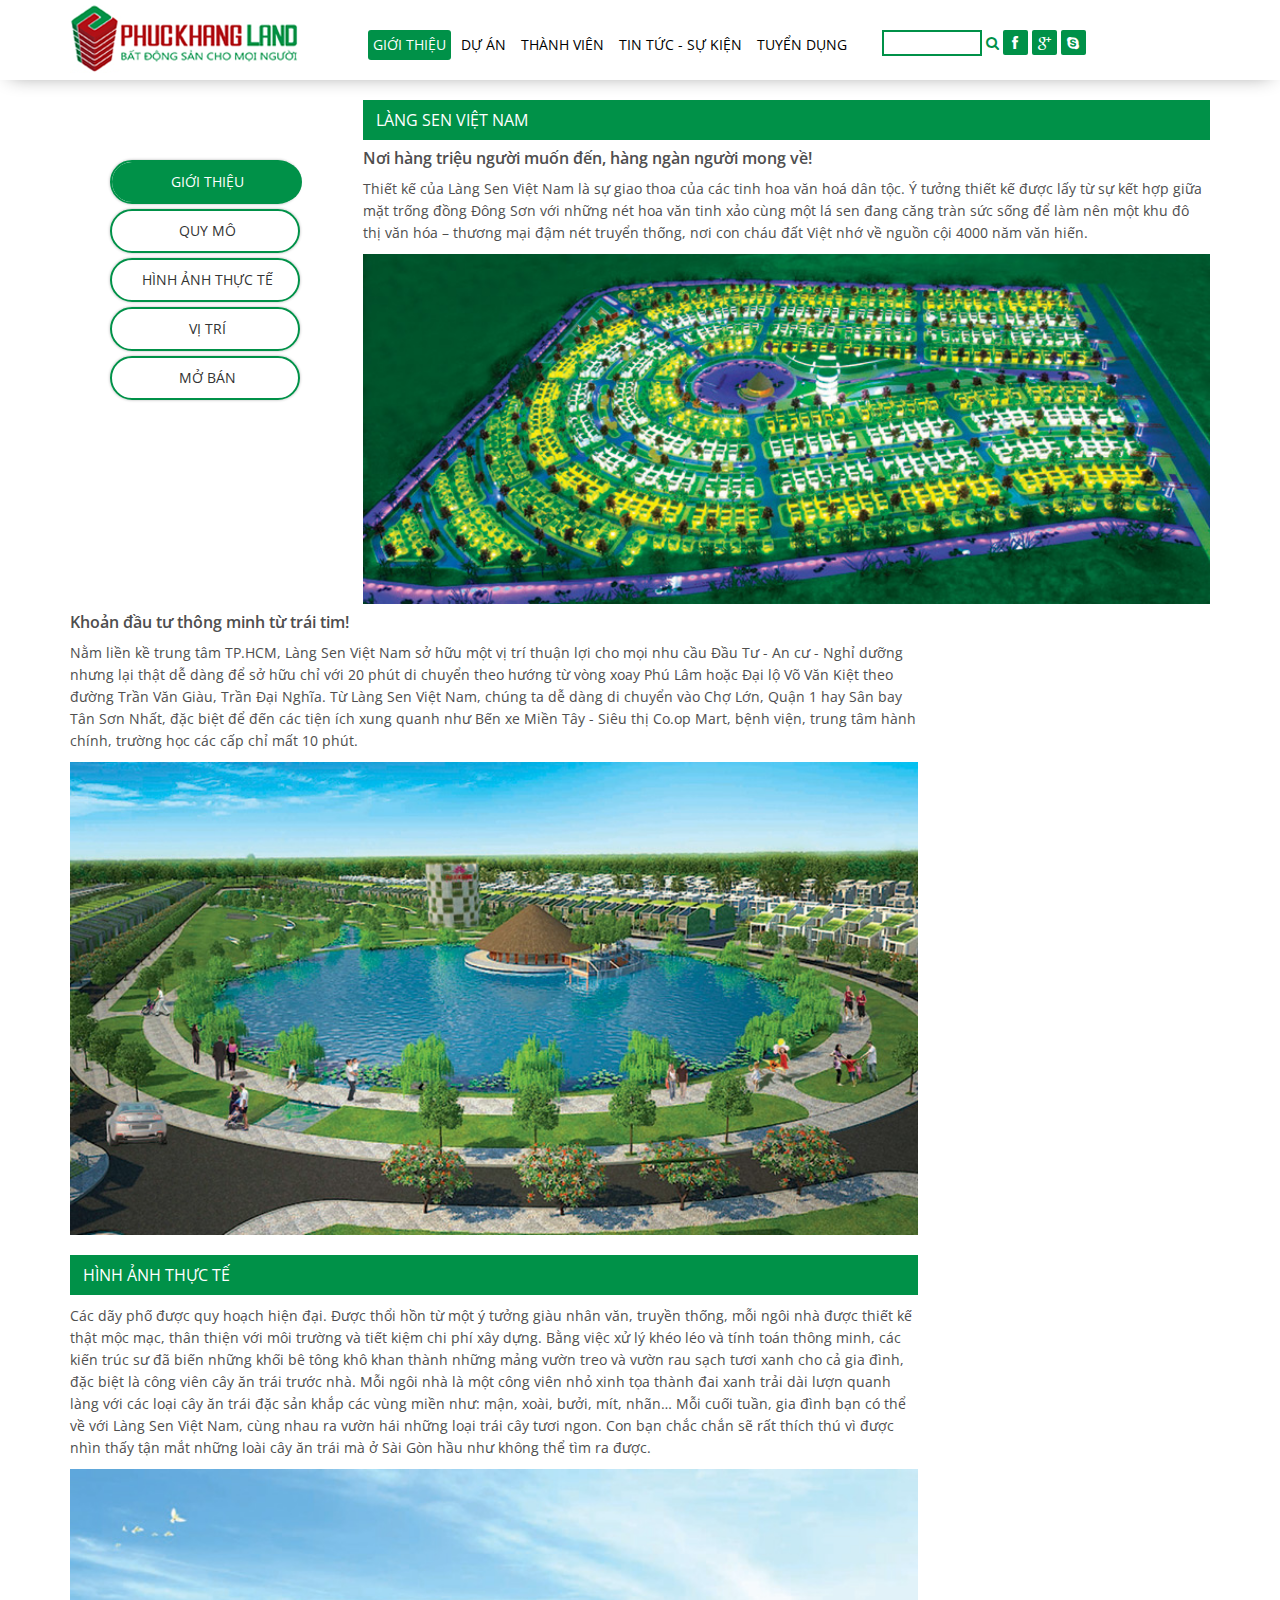
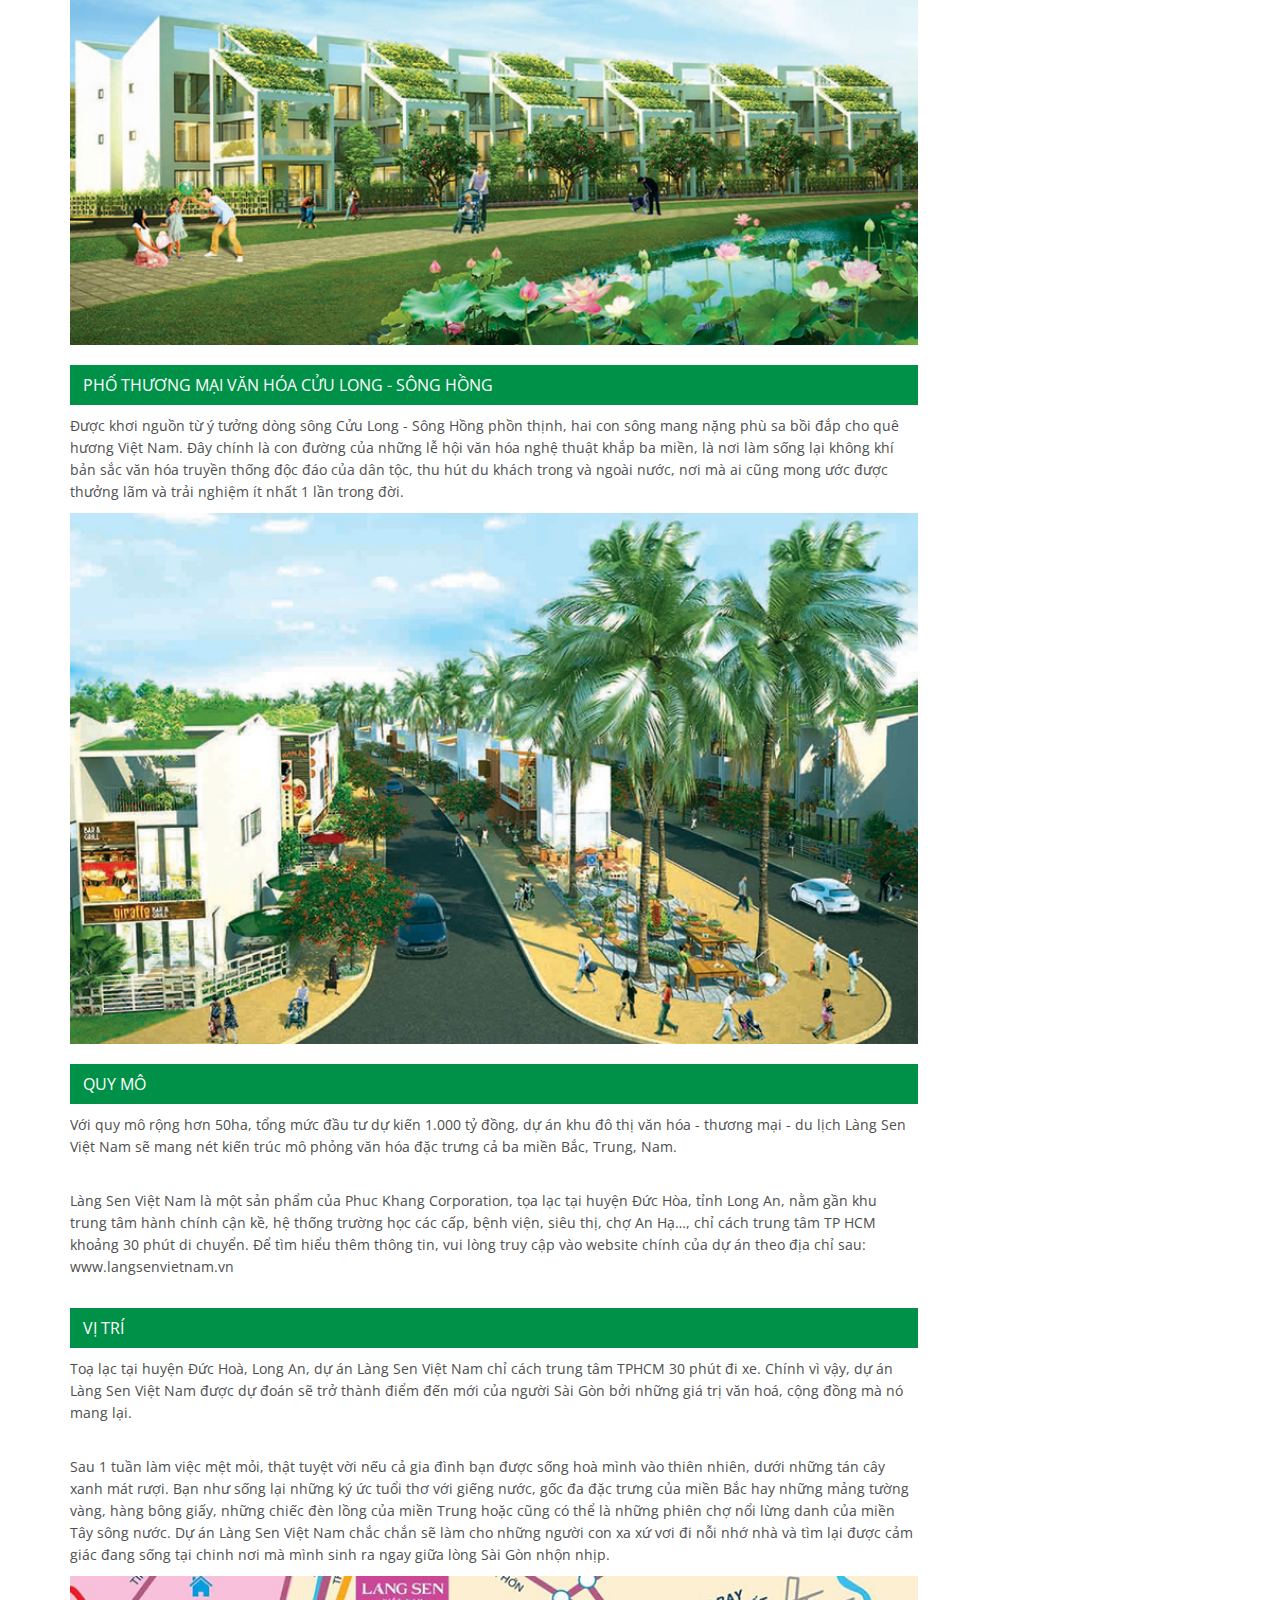
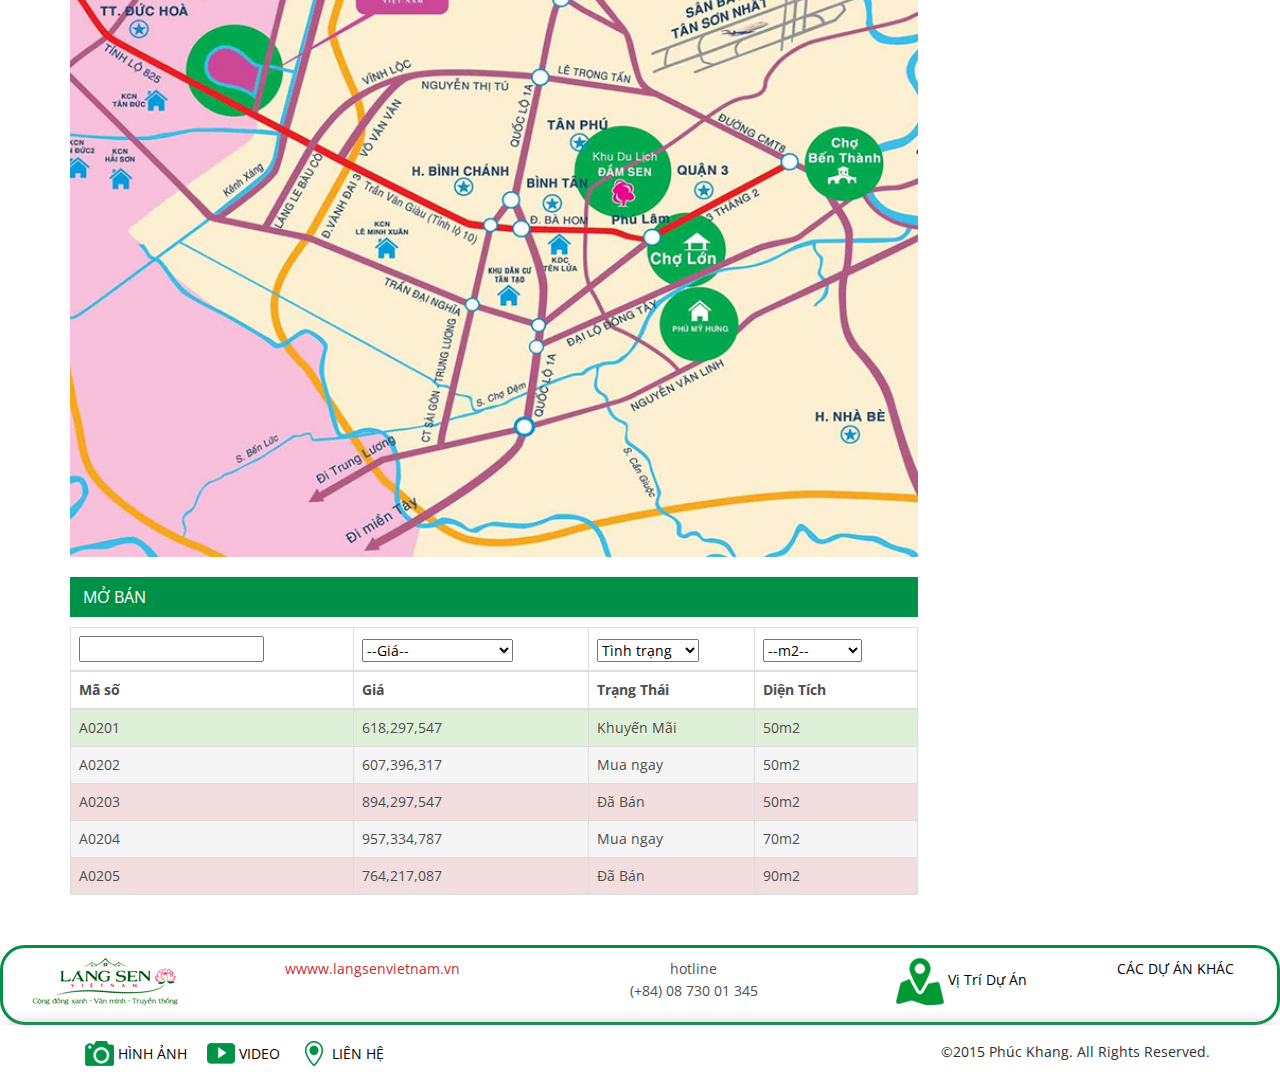
==== commit 8f9d250d: "Update layout from Tony - Add button into project detail page" ====
--- a/html/chi-tiet-du-an.html
+++ b/html/chi-tiet-du-an.html
@@ -103,18 +103,38 @@
     </header><!--/header-->
 
     <div class="container">
-
         <div class="row">
 
+            <div class="visible-xs visible-sm visible-md">
+
+                <ul class="sub-nav-mobile">
+                    <li class="current"><a href="#" class="sub-intro">Giới Thiệu</a></li>
+                    <li><a href="#" class="sub-scale">Quy Mô</a></li>
+                    <li><a href="#" class="sub-realphoto">Hình Ảnh Thực Tế</a></li>
+                    <li><a href="#" class="sub-location">Vị Trí</a></li>
+                    <li><a href="#" class="sub-onsale">Mở Bán</a></li>
+                </ul>
+            </div>
+
+            <div class="col-lg-3 visible-lg">
+                <ul class="sub-nav">
+                    <li class="current"><a href="#" class="sub-intro">Giới Thiệu</a></li>
+                    <li><a href="#" class="sub-scale">Quy Mô</a></li>
+                    <li><a href="#" class="sub-realphoto">Hình Ảnh Thực Tế</a></li>
+                    <li><a href="#" class="sub-location">Vị Trí</a></li>
+                    <li><a href="#" class="sub-onsale">Mở Bán</a></li>
+                </ul>
+            </div>
+
             <div class="project-detail project-intro">
-                <div class="col-xs-12">
+                <div class="col-xs-12 col-sm-12 col-md-12 col-lg-9">
                     <h3>LÀNG SEN VIỆT NAM</h3>
                     <h4>Nơi hàng triệu người muốn đến, hàng ngàn người mong về!</h4>
                     <p>Thiết kế của Làng Sen Việt Nam là sự giao thoa của các tinh hoa văn hoá dân tộc. Ý tưởng thiết kế được lấy từ sự kết hợp giữa mặt trống đồng Đông Sơn với những nét hoa văn tinh xảo cùng một lá sen đang căng tràn sức sống để làm nên một khu đô thị văn hóa – thương mại đậm nét truyển thống, nơi con cháu đất Việt nhớ về nguồn cội 4000 năm văn hiến.</p>
                     <img src="images/projects/langsen/langsen_gt_1.jpg" height="455" width="1100" class="img-responsive">
                 </div>
 
-                <div class="col-xs-12">
+                <div class="col-xs-12 col-sm-12 col-md-12 col-lg-9">
                     <h4>Khoản đầu tư thông minh từ trái tim!</h4>
 
                     <p>Nằm liền kề trung tâm TP.HCM, Làng Sen Việt Nam sở hữu một vị trí thuận lợi cho mọi nhu cầu Đầu Tư - An cư - Nghỉ dưỡng nhưng lại thật dễ dàng để sở hữu chỉ với 20 phút di chuyển theo hướng từ vòng xoay Phú Lâm hoặc Đại lộ Võ Văn Kiệt theo đường Trần Văn Giàu, Trần Đại Nghĩa. Từ Làng Sen Việt Nam, chúng ta dễ dàng di chuyển vào Chợ Lớn, Quận 1 hay Sân bay Tân Sơn Nhất, đặc biệt để đến các tiện ích xung quanh như Bến xe Miền Tây - Siêu thị Co.op Mart, bệnh viện, trung tâm hành chính, trường học các cấp chỉ mất 10 phút.</p>
@@ -125,13 +145,13 @@
 
             <div class="project-detail project-realphoto">
 
-                <div class="col-xs-12">
+                <div class="col-xs-12 col-sm-12 col-md-12 col-lg-9">
                     <h3>HÌNH ẢNH THỰC TẾ </h3>
                     <p>Các dãy phố được quy hoạch hiện đại. Được thổi hồn từ một ý tưởng giàu nhân văn, truyền thống, mỗi ngôi nhà được thiết kế thật mộc mạc, thân thiện với môi trường và tiết kiệm chi phí xây dựng. Bằng việc xử lý khéo léo và tính toán thông minh, các kiến trúc sư đã biến những khối bê tông khô khan thành những mảng vườn treo và vườn rau sạch tươi xanh cho cả gia đình, đặc biệt là công viên cây ăn trái trước nhà. Mỗi ngôi nhà là một công viên nhỏ xinh tọa thành đai xanh trải dài lượn quanh làng với các loại cây ăn trái đặc sản khắp các vùng miền như: mận, xoài, bưởi, mít, nhãn… Mỗi cuối tuần, gia đình bạn có thể về với Làng Sen Việt Nam, cùng nhau ra vườn hái những loại trái cây tươi ngon. Con bạn chắc chắn sẽ rất thích thú vì được nhìn thấy tận mắt những loài cây ăn trái mà ở Sài Gòn hầu như không thể tìm ra được.</p>
                     <img src="images/projects/langsen/langsen_gt_4.jpg" height="618" width="1100" class="img-responsive">
                 </div>
 
-                <div class="col-xs-12">
+                <div class="col-xs-12 col-sm-12 col-md-12 col-lg-9">
                     <h3>PHỐ THƯƠNG MẠI VĂN HÓA CỬU LONG - SÔNG HỒNG</h3>
                     <p>Được khơi nguồn từ ý tưởng dòng sông Cửu Long - Sông Hồng phồn thịnh, hai con sông mang nặng phù sa bồi đắp cho quê hương Việt Nam. Đây chính là con đường của những lễ hội văn hóa nghệ thuật khắp ba miền, là nơi làm sống lại không khí bản sắc văn hóa truyền thống độc đáo của dân tộc, thu hút du khách trong và ngoài nước, nơi mà ai cũng mong ước được thưởng lãm và trải nghiệm  ít nhất 1 lần trong đời. </p>
                     <img src="images/projects/langsen/langsen_gt_3.jpg" height="689" width="1100" class="img-responsive">
@@ -140,7 +160,7 @@
             </div>
 
             <div class="project-detail project-scale">
-                <div class="col-xs-12">
+                <div class="col-xs-12 col-sm-12 col-md-12 col-lg-9">
                     <h3>QUY MÔ</h3>
                     <p>
                         Với quy mô rộng hơn 50ha, tổng mức đầu tư dự kiến 1.000 tỷ đồng, dự án khu đô thị văn hóa - thương mại - du lịch Làng Sen Việt Nam sẽ mang nét kiến trúc mô phỏng văn hóa đặc trưng cả ba miền Bắc, Trung, Nam.
@@ -153,7 +173,7 @@
             </div>
 
             <div class="project-detail project-location">
-                <div class="col-xs-12">
+                <div class="col-xs-12 col-sm-12 col-md-12 col-lg-9">
                     <h3>VỊ TRÍ</h3>
                     <p>
                         Toạ lạc tại huyện Đức Hoà, Long An, dự án Làng Sen Việt Nam chỉ cách trung tâm TPHCM 30 phút đi xe. Chính vì vậy, dự án Làng Sen Việt Nam được dự đoán sẽ trở thành điểm đến mới của người Sài Gòn bởi những giá trị văn hoá, cộng đồng mà nó mang lại.
@@ -162,12 +182,12 @@
                     <p>
                         Sau 1 tuần làm việc mệt mỏi, thật tuyệt vời nếu cả gia đình bạn được sống hoà mình vào thiên nhiên, dưới những tán cây xanh mát rượi. Bạn như sống lại những ký ức tuổi thơ với giếng nước, gốc đa đặc trưng của miền Bắc hay những mảng tường vàng, hàng bông giấy, những chiếc đèn lồng của miền Trung hoặc cũng có thể là những phiên chợ nổi lừng danh của miền Tây sông nước. Dự án Làng Sen Việt Nam chắc chắn sẽ làm cho những người con xa xứ vơi đi nỗi nhớ nhà và tìm lại được cảm giác đang sống tại chinh nơi mà mình sinh ra ngay giữa lòng Sài Gòn nhộn nhịp.
                     </p>
-                    <<img src="images/projects/langsen/langsen_gt_5.jpg" height="755" width="1100" class="img-responsive">
+                    <img src="images/projects/langsen/langsen_gt_5.jpg" height="755" width="1100" class="img-responsive">
                 </div>
             </div>
 
              <div class="project-detail project-onsale">
-                <div class="col-xs-12">
+                <div class="col-xs-12 col-sm-12 col-md-12 col-lg-9">
                     <h3>MỞ BÁN</h3>
                     <div class="table-responsive">
                         <table class="table table-bordered">
@@ -248,7 +268,7 @@
         </div>
     </div>
 
-    <div class="project-footer hidden-xs">
+    <div class="project-footer visible-lg">
         <div class="row">
             <div class="col-lg-2 col-md-2 col-sm-2 col-xs-6">
                 <img src="images/logolangsen.png">
--- a/html/css/main.css
+++ b/html/css/main.css
@@ -570,37 +570,96 @@
   margin-left: 15px;
 }
 
-.button{
-  border-style: solid;
+.sub-nav {
+  display: block;
+  list-style: none;
+  width: 190px;
+  margin-top: 80px;
+}
+
+.sub-nav li {
+    position: relative;
+    display: inline-block;
+    width: 190px;
+    height: 44px;
+    border-radius: 25px;
+    box-shadow: 0px 0px 3px rgba(0, 0, 0, 0.3);
+    margin-bottom: 5px;
+    border: #009148 2px solid;
+}
+
+.sub-nav li a {
+    color: #333;
+    line-height: 40px;
+    display: block;
+    transition: all 0.3s ease-in-out 0s;
+    font-weight: normal;
+    text-transform: uppercase;
+    height: 40px;
+    text-align: center;
+    border-radius: 25px;
+    width: 190px;
+}
+
+.sub-nav li.current a {
+  background-color: #009148;
   border-color: #009148;
-  background: transparent;
-  border-width: medium;
-}
-
-.btn-group-vertical>.btn:first-child:not(:last-child){
-  border-top-right-radius:25px;
-  border-top-left-radius:25px;
-  border-bottom-right-radius:25px;
-  border-bottom-left-radius:25px;
-}
-
-.btn-group-vertical>.btn:not(:first-child):not(:last-child)
-{
-  border-top-right-radius:25px;
-  border-top-left-radius:25px;
-  border-bottom-right-radius:25px;
-  border-bottom-left-radius:25px;
-}
-
-.btn-group-vertical>.btn:last-child:not(:first-child){
-  border-top-right-radius:25px;
-  border-top-left-radius:25px;
-  border-bottom-right-radius:25px;
-  border-bottom-left-radius:25px;
-}
-
-.button:hover{
+  color: #fff;
+}
+
+.sub-nav li a:hover {
   background-color: #009148;
+  border-color: #009148;
+  color: #fff;
+}
+
+/**
+ * Sub navigation for mobile only
+ */
+
+.sub-nav-mobile{
+  width:150px;
+  position: fixed;
+  top: 30%;
+  right: 10%;
+  z-index: 255;
+  opacity: 60%;
+}
+
+.sub-nav-mobile li{
+  list-style: none;
+  background-color: #DEDEDE;
+  width: 150px;
+  display: block;
+  border-bottom: 2px solid #009148;
+ /* Fallback for web browsers that don't support RGBa */
+  background-color: rgb(222, 222, 222);
+  /* RGBa with 0.6 opacity */
+  background-color: rgba(222, 222, 222, 0.5);
+  padding-bottom: 1px;
+}
+
+.sub-nav-mobile li a {
+    color: #333;
+    line-height: 40px;
+    font-weight: normal;
+    text-transform: uppercase;
+    text-align: center;
+    height: 40px;
+    width: 150px;
+    display: block;
+}
+
+.sub-nav-mobile li.current a {
+  border-color: #009148;
+  color: #fff;
+  background-color: rgb(0, 145, 72);
+  background-color: rgb(0, 145, 72, 0.5);
+}
+
+.sub-nav-mobile li a:hover {
+  background-color: rgb(0, 145, 72);
+  background-color: rgb(0, 145, 72, 0.5);
   border-color: #009148;
   color: #fff;
 }
--- a/html/css/responsive.css
+++ b/html/css/responsive.css
@@ -57,8 +57,11 @@
     min-height: 263px;
   }
 
-  .project-desc h3{
-    margin: 0px 0px 10px 0px;
+  .project-detail h3{
+    border: #009148 3px solid;
+    padding: 5px 10px 5px 10px;
+    color: #FFF;
+    background: #009148;
   }
 
   .project-desc p{
@@ -153,6 +156,11 @@
     padding: 5px 10px 5px 10px;
     color: #FFF;
     background: #009148;
+  }
+
+  .sub-nav-mobile{
+    top: 13%;
+    right: 80px;
   }
 
 }
@@ -248,6 +256,10 @@
     background: #009148;
   }
 
+  .sub-nav-mobile{
+    top: 13%;
+    right: 10%;
+  }
 }
 
 /* xs */
@@ -338,6 +350,12 @@
     background: #009148;
   }
 
+  .sub-nav-mobile{
+    top: 20%;
+    right: 55px;
+  }
+
+
 }
 
 /* XS Portrait */
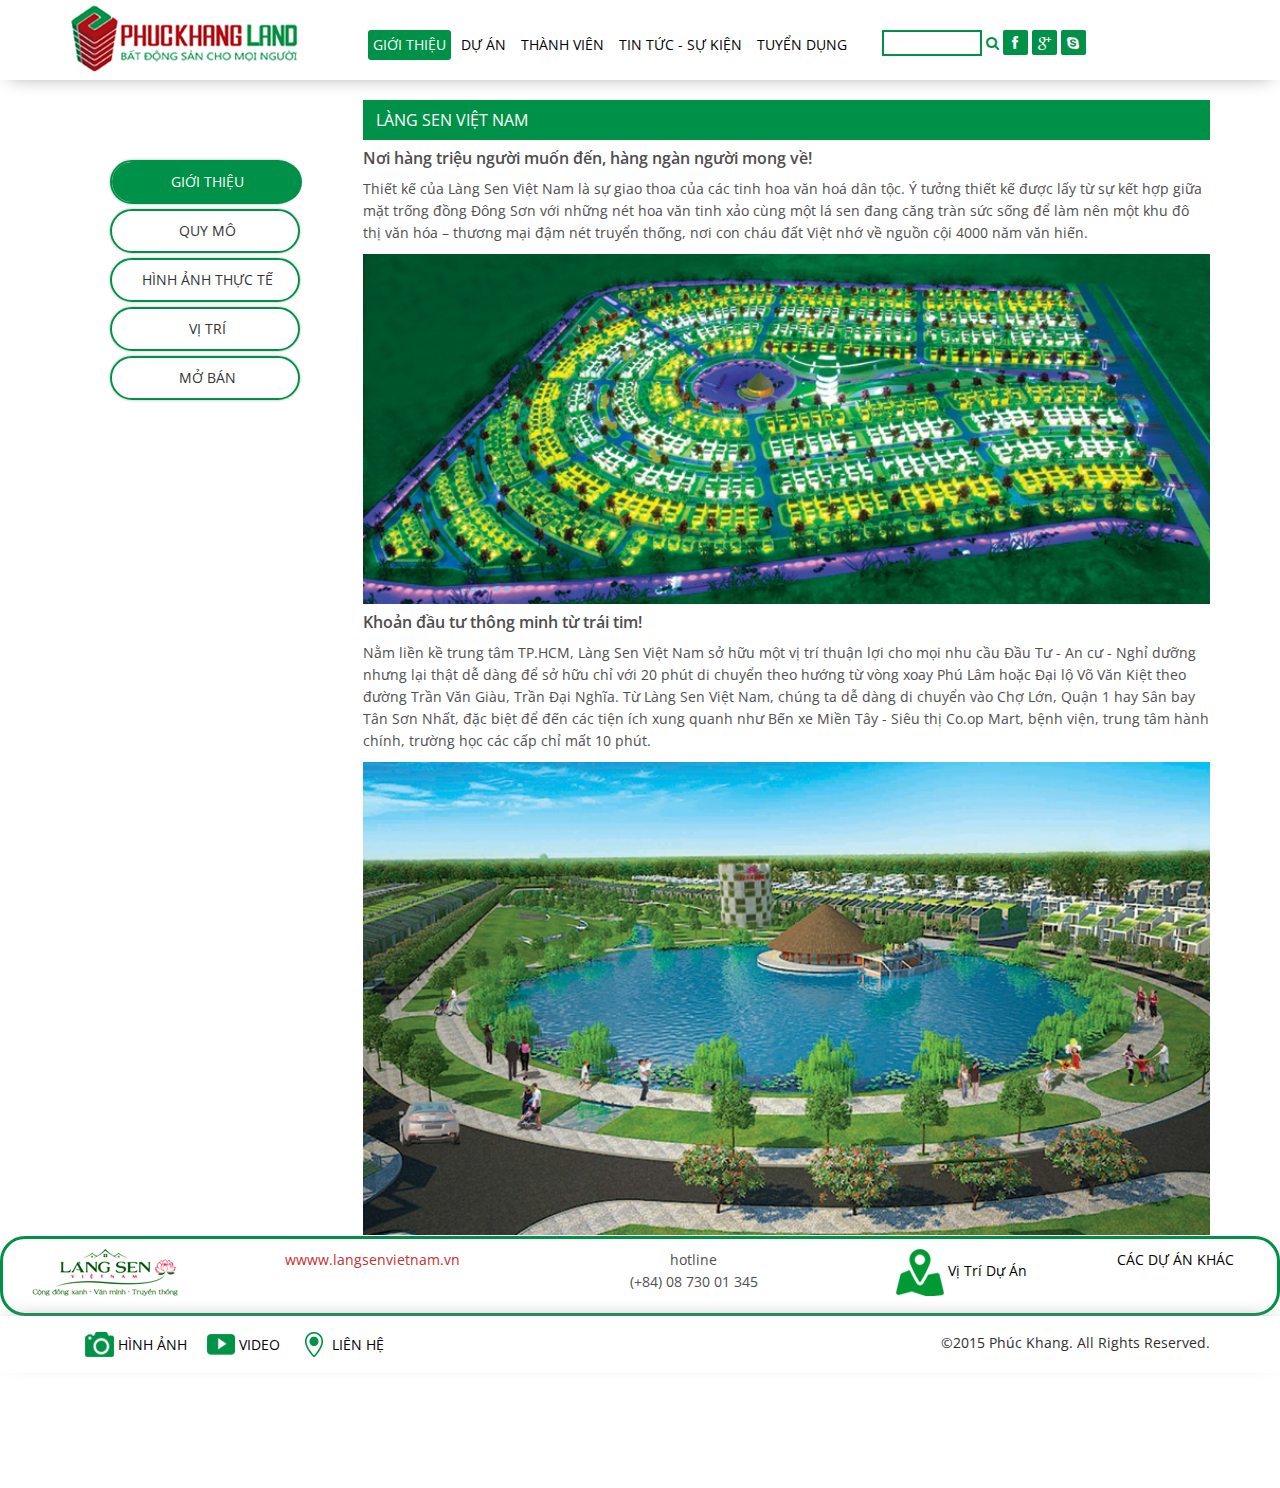
==== commit 1ea68bf6: "Update layout from Duc Duong - Add slider to project detail page" ====
--- a/html/chi-tiet-du-an.html
+++ b/html/chi-tiet-du-an.html
@@ -107,34 +107,42 @@
 
             <div class="visible-xs visible-sm visible-md">
 
-                <ul class="sub-nav-mobile">
-                    <li class="current"><a href="#" class="sub-intro">Giới Thiệu</a></li>
-                    <li><a href="#" class="sub-scale">Quy Mô</a></li>
-                    <li><a href="#" class="sub-realphoto">Hình Ảnh Thực Tế</a></li>
-                    <li><a href="#" class="sub-location">Vị Trí</a></li>
-                    <li><a href="#" class="sub-onsale">Mở Bán</a></li>
+                <ul class="sub-nav-mobile sub-nav-project-detail cycle-pager external">
+                    <li class="current"><a href="#" class="sub-intro" data-target="project-intro">Giới Thiệu</a></li>
+                    <li><a href="#scale" class="sub-scale" data-target="project-scale">Quy Mô</a></li>
+                    <li><a href="#realphoto" class="sub-realphoto" data-target="project-realphoto">Hình Ảnh Thực Tế</a></li>
+                    <li><a href="#location" class="sub-location" data-target="project-location">Vị Trí</a></li>
+                    <li><a href="#onsale" class="sub-onsale" data-target="project-onsale">Mở Bán</a></li>
                 </ul>
             </div>
 
             <div class="col-lg-3 visible-lg">
-                <ul class="sub-nav">
-                    <li class="current"><a href="#" class="sub-intro">Giới Thiệu</a></li>
-                    <li><a href="#" class="sub-scale">Quy Mô</a></li>
-                    <li><a href="#" class="sub-realphoto">Hình Ảnh Thực Tế</a></li>
-                    <li><a href="#" class="sub-location">Vị Trí</a></li>
-                    <li><a href="#" class="sub-onsale">Mở Bán</a></li>
+                <ul class="sub-nav sub-nav-project-detail cycle-pager external">
+                    <li class="current"><a href="#intro" class="sub-intro" data-target="project-intro">Giới Thiệu</a></li>
+                    <li><a href="#scale" class="sub-scale" data-target="project-scale">Quy Mô</a></li>
+                    <li><a href="#realphoto" class="sub-realphoto" data-target="project-realphoto">Hình Ảnh Thực Tế</a></li>
+                    <li><a href="#location" class="sub-location" data-target="project-location">Vị Trí</a></li>
+                    <li><a href="#onsale" class="sub-onsale" data-target="project-onsale">Mở Bán</a></li>
                 </ul>
             </div>
 
+			<div class="project-detail-slider cycle-slideshow col-lg-9"
+				data-cycle-fx="scrollVert"
+				data-cycle-timeout="0"
+				data-cycle-speed="600"
+				data-cycle-pager=".sub-nav-project-detail"
+				data-cycle-pager-template=""
+				data-cycle-slides="> div"
+				>
             <div class="project-detail project-intro">
-                <div class="col-xs-12 col-sm-12 col-md-12 col-lg-9">
+                <div class="col-xs-12 col-sm-12 col-md-12">
                     <h3>LÀNG SEN VIỆT NAM</h3>
                     <h4>Nơi hàng triệu người muốn đến, hàng ngàn người mong về!</h4>
                     <p>Thiết kế của Làng Sen Việt Nam là sự giao thoa của các tinh hoa văn hoá dân tộc. Ý tưởng thiết kế được lấy từ sự kết hợp giữa mặt trống đồng Đông Sơn với những nét hoa văn tinh xảo cùng một lá sen đang căng tràn sức sống để làm nên một khu đô thị văn hóa – thương mại đậm nét truyển thống, nơi con cháu đất Việt nhớ về nguồn cội 4000 năm văn hiến.</p>
                     <img src="images/projects/langsen/langsen_gt_1.jpg" height="455" width="1100" class="img-responsive">
                 </div>
 
-                <div class="col-xs-12 col-sm-12 col-md-12 col-lg-9">
+                <div class="col-xs-12 col-sm-12 col-md-12">
                     <h4>Khoản đầu tư thông minh từ trái tim!</h4>
 
                     <p>Nằm liền kề trung tâm TP.HCM, Làng Sen Việt Nam sở hữu một vị trí thuận lợi cho mọi nhu cầu Đầu Tư - An cư - Nghỉ dưỡng nhưng lại thật dễ dàng để sở hữu chỉ với 20 phút di chuyển theo hướng từ vòng xoay Phú Lâm hoặc Đại lộ Võ Văn Kiệt theo đường Trần Văn Giàu, Trần Đại Nghĩa. Từ Làng Sen Việt Nam, chúng ta dễ dàng di chuyển vào Chợ Lớn, Quận 1 hay Sân bay Tân Sơn Nhất, đặc biệt để đến các tiện ích xung quanh như Bến xe Miền Tây - Siêu thị Co.op Mart, bệnh viện, trung tâm hành chính, trường học các cấp chỉ mất 10 phút.</p>
@@ -143,24 +151,8 @@
                 </div>
             </div>
 
-            <div class="project-detail project-realphoto">
-
-                <div class="col-xs-12 col-sm-12 col-md-12 col-lg-9">
-                    <h3>HÌNH ẢNH THỰC TẾ </h3>
-                    <p>Các dãy phố được quy hoạch hiện đại. Được thổi hồn từ một ý tưởng giàu nhân văn, truyền thống, mỗi ngôi nhà được thiết kế thật mộc mạc, thân thiện với môi trường và tiết kiệm chi phí xây dựng. Bằng việc xử lý khéo léo và tính toán thông minh, các kiến trúc sư đã biến những khối bê tông khô khan thành những mảng vườn treo và vườn rau sạch tươi xanh cho cả gia đình, đặc biệt là công viên cây ăn trái trước nhà. Mỗi ngôi nhà là một công viên nhỏ xinh tọa thành đai xanh trải dài lượn quanh làng với các loại cây ăn trái đặc sản khắp các vùng miền như: mận, xoài, bưởi, mít, nhãn… Mỗi cuối tuần, gia đình bạn có thể về với Làng Sen Việt Nam, cùng nhau ra vườn hái những loại trái cây tươi ngon. Con bạn chắc chắn sẽ rất thích thú vì được nhìn thấy tận mắt những loài cây ăn trái mà ở Sài Gòn hầu như không thể tìm ra được.</p>
-                    <img src="images/projects/langsen/langsen_gt_4.jpg" height="618" width="1100" class="img-responsive">
-                </div>
-
-                <div class="col-xs-12 col-sm-12 col-md-12 col-lg-9">
-                    <h3>PHỐ THƯƠNG MẠI VĂN HÓA CỬU LONG - SÔNG HỒNG</h3>
-                    <p>Được khơi nguồn từ ý tưởng dòng sông Cửu Long - Sông Hồng phồn thịnh, hai con sông mang nặng phù sa bồi đắp cho quê hương Việt Nam. Đây chính là con đường của những lễ hội văn hóa nghệ thuật khắp ba miền, là nơi làm sống lại không khí bản sắc văn hóa truyền thống độc đáo của dân tộc, thu hút du khách trong và ngoài nước, nơi mà ai cũng mong ước được thưởng lãm và trải nghiệm  ít nhất 1 lần trong đời. </p>
-                    <img src="images/projects/langsen/langsen_gt_3.jpg" height="689" width="1100" class="img-responsive">
-                </div>
-
-            </div>
-
             <div class="project-detail project-scale">
-                <div class="col-xs-12 col-sm-12 col-md-12 col-lg-9">
+                <div class="col-xs-12 col-sm-12 col-md-12">
                     <h3>QUY MÔ</h3>
                     <p>
                         Với quy mô rộng hơn 50ha, tổng mức đầu tư dự kiến 1.000 tỷ đồng, dự án khu đô thị văn hóa - thương mại - du lịch Làng Sen Việt Nam sẽ mang nét kiến trúc mô phỏng văn hóa đặc trưng cả ba miền Bắc, Trung, Nam.
@@ -172,8 +164,24 @@
                 </div>
             </div>
 
+            <div class="project-detail project-realphoto">
+
+                <div class="col-xs-12 col-sm-12 col-md-12">
+                    <h3>HÌNH ẢNH THỰC TẾ </h3>
+                    <p>Các dãy phố được quy hoạch hiện đại. Được thổi hồn từ một ý tưởng giàu nhân văn, truyền thống, mỗi ngôi nhà được thiết kế thật mộc mạc, thân thiện với môi trường và tiết kiệm chi phí xây dựng. Bằng việc xử lý khéo léo và tính toán thông minh, các kiến trúc sư đã biến những khối bê tông khô khan thành những mảng vườn treo và vườn rau sạch tươi xanh cho cả gia đình, đặc biệt là công viên cây ăn trái trước nhà. Mỗi ngôi nhà là một công viên nhỏ xinh tọa thành đai xanh trải dài lượn quanh làng với các loại cây ăn trái đặc sản khắp các vùng miền như: mận, xoài, bưởi, mít, nhãn… Mỗi cuối tuần, gia đình bạn có thể về với Làng Sen Việt Nam, cùng nhau ra vườn hái những loại trái cây tươi ngon. Con bạn chắc chắn sẽ rất thích thú vì được nhìn thấy tận mắt những loài cây ăn trái mà ở Sài Gòn hầu như không thể tìm ra được.</p>
+                    <img src="images/projects/langsen/langsen_gt_4.jpg" height="618" width="1100" class="img-responsive">
+                </div>
+
+                <div class="col-xs-12 col-sm-12 col-md-12">
+                    <h3>PHỐ THƯƠNG MẠI VĂN HÓA CỬU LONG - SÔNG HỒNG</h3>
+                    <p>Được khơi nguồn từ ý tưởng dòng sông Cửu Long - Sông Hồng phồn thịnh, hai con sông mang nặng phù sa bồi đắp cho quê hương Việt Nam. Đây chính là con đường của những lễ hội văn hóa nghệ thuật khắp ba miền, là nơi làm sống lại không khí bản sắc văn hóa truyền thống độc đáo của dân tộc, thu hút du khách trong và ngoài nước, nơi mà ai cũng mong ước được thưởng lãm và trải nghiệm  ít nhất 1 lần trong đời. </p>
+                    <img src="images/projects/langsen/langsen_gt_3.jpg" height="689" width="1100" class="img-responsive">
+                </div>
+
+            </div>
+
             <div class="project-detail project-location">
-                <div class="col-xs-12 col-sm-12 col-md-12 col-lg-9">
+                <div class="col-xs-12 col-sm-12 col-md-12">
                     <h3>VỊ TRÍ</h3>
                     <p>
                         Toạ lạc tại huyện Đức Hoà, Long An, dự án Làng Sen Việt Nam chỉ cách trung tâm TPHCM 30 phút đi xe. Chính vì vậy, dự án Làng Sen Việt Nam được dự đoán sẽ trở thành điểm đến mới của người Sài Gòn bởi những giá trị văn hoá, cộng đồng mà nó mang lại.
@@ -187,7 +195,7 @@
             </div>
 
              <div class="project-detail project-onsale">
-                <div class="col-xs-12 col-sm-12 col-md-12 col-lg-9">
+                <div class="col-xs-12 col-sm-12 col-md-12">
                     <h3>MỞ BÁN</h3>
                     <div class="table-responsive">
                         <table class="table table-bordered">
@@ -265,6 +273,7 @@
                 </div>
             </div>
 
+			</div>
         </div>
     </div>
 
@@ -319,6 +328,8 @@
     <script src="js/bootstrap.min.js"></script>
     <script src="js/jquery.prettyPhoto.js"></script>
     <script src="js/jquery.isotope.min.js"></script>
+    <script src="js/jquery.cycle2.min.js"></script>
+	<script src="http://malsup.github.io/jquery.cycle2.scrollVert.js"></script>
     <script src="js/main.js"></script>
     <script src="js/wow.min.js"></script>
 </body>
